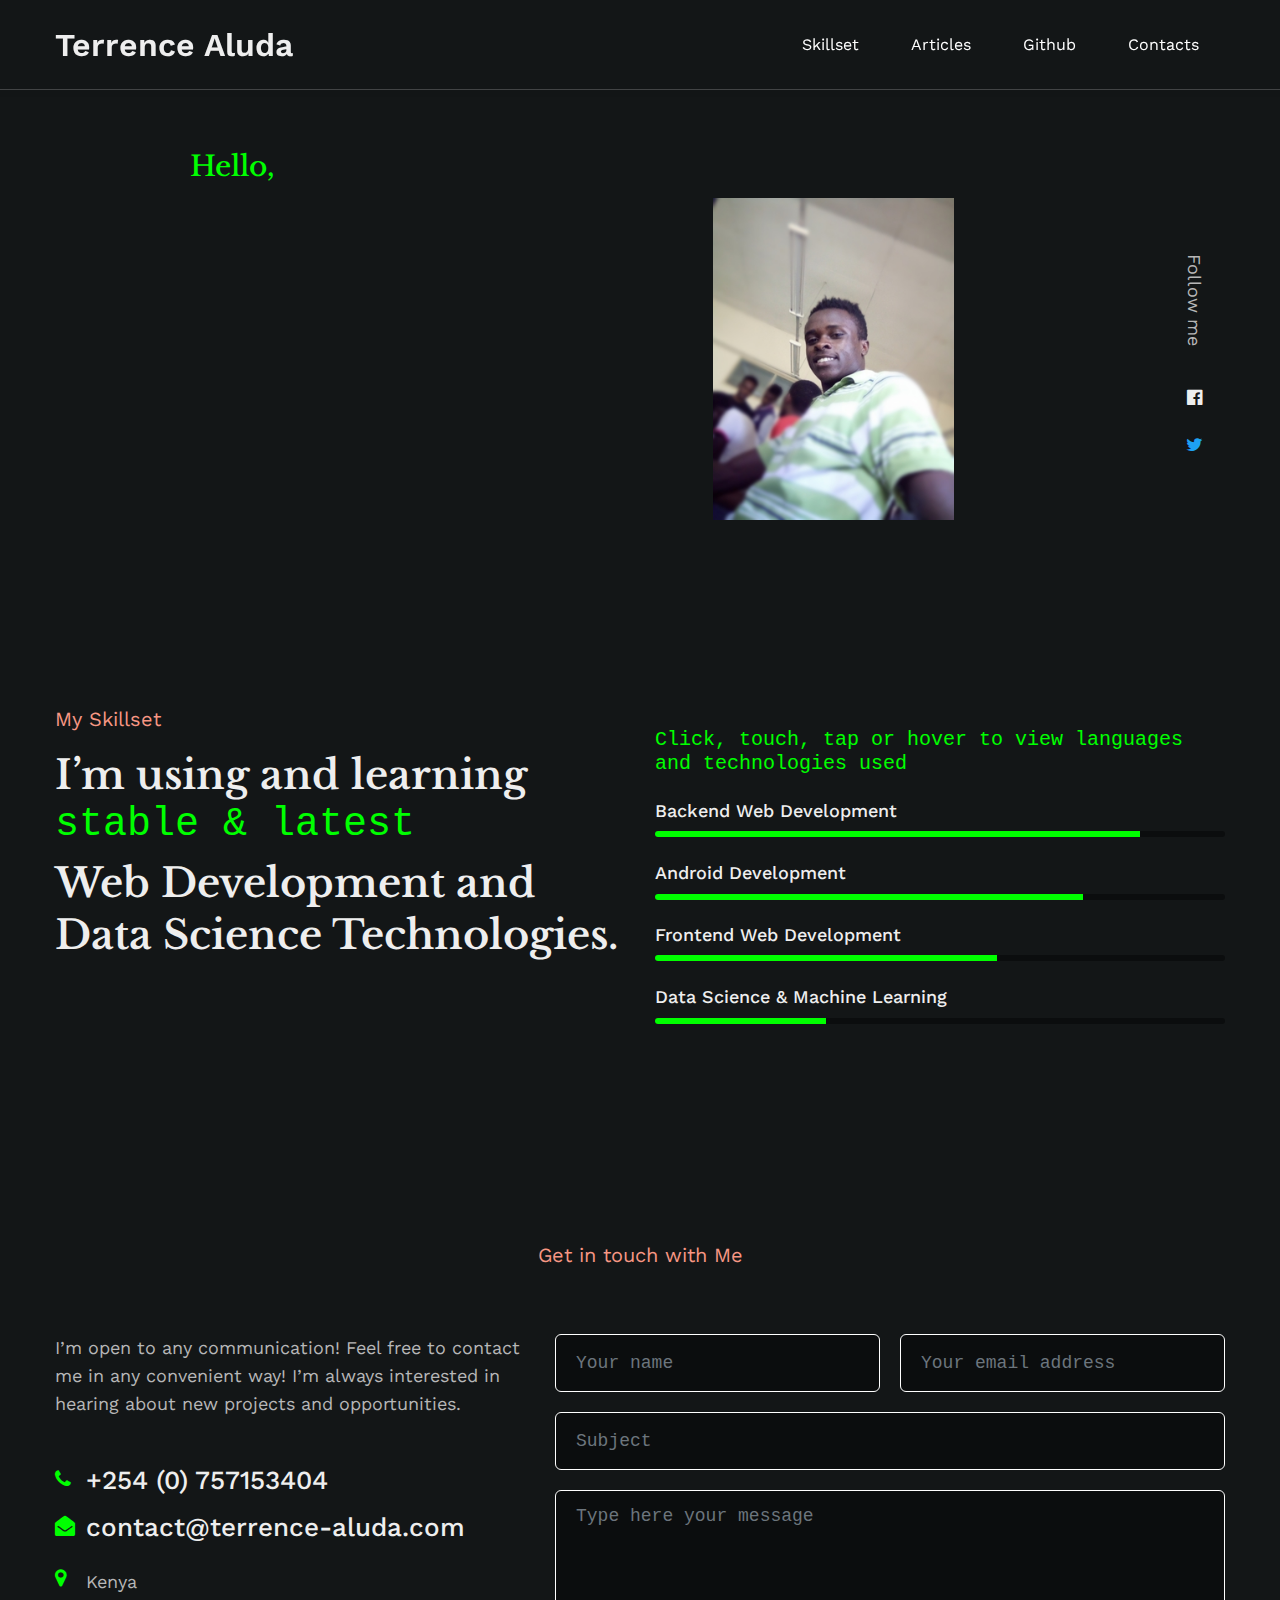
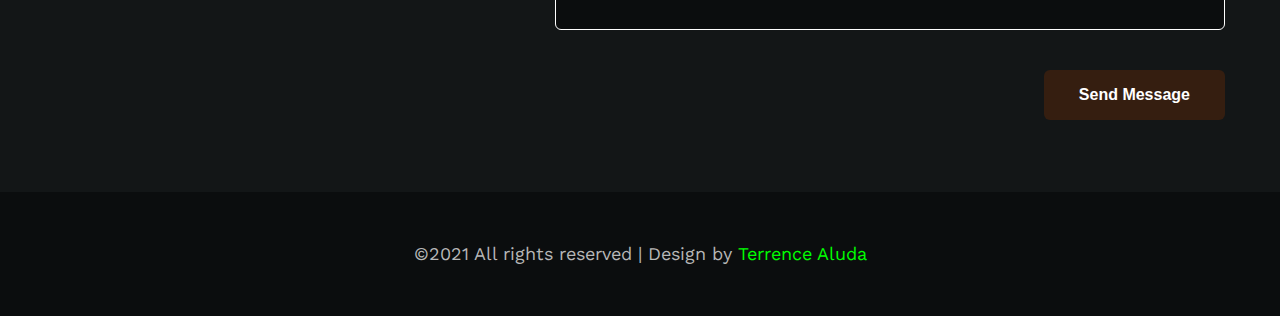
==== portfolio/index.html @ da932e28 "changed avi" ====
<!doctype html>
<html lang="en">
  <head>
    <!-- Required meta tags -->
    <meta charset="utf-8">
    <meta name="viewport" content="width=device-width, initial-scale=1, shrink-to-fit=no">
<link rel="icon" href="assets/images/avatar.png" type="image/gif" sizes="16x16">
    <title>Terrence Aluda</title>
    <!-- Google fonts -->
    <link href="//fonts.googleapis.com/css2?family=Work+Sans:wght@300;400;500&display=swap" rel="stylesheet">
    <link href="//fonts.googleapis.com/css2?family=Libre+Baskerville:wght@400;700&display=swap" rel="stylesheet">

    <!-- Template CSS -->
    <link rel="stylesheet" href="assets/css/style-starter.css">
      <script src="https://cdnjs.cloudflare.com/ajax/libs/popper.js/1.16.0/umd/popper.min.js"></script>

  <!-- Latest compiled JavaScript -->
  <script src="https://maxcdn.bootstrapcdn.com/bootstrap/4.5.2/js/bootstrap.min.js"></script>
  </head>
  <body>
<!--header-->
<header id="site-header" class="fixed-top">
  <div class="container">
    <nav class="navbar navbar-expand-lg navbar-light stroke">
      <a class="navbar-brand" href="https://www.terrence-aluda.com">
        <span>Terrence Aluda</span>
      </a>
      <a href="https://dev.to/agusioma">
  <i class="fab fa-dev" title="agusioma's DEV Community Profile"></i>
</a>
      <!-- if logo is image enable this   
        <a class="navbar-brand" href="#index.html">
            <img src="image-path" alt="Your logo" title="Your logo" style="height:35px;" />
        </a> -->
      <button class="navbar-toggler collapsed"  type="button"  data-toggle="collapse" data-target="#navbarNav"
        aria-controls="navbarNav" aria-expanded="false" aria-label="Toggle navigation">
        <span style="color: black" class="fa icon-expand fa-bars"></span>
        <span style="color: black" class="fa icon-close fa-times"></span>
      </button>

      <div class="collapse navbar-collapse"  id="navbarNav">
        <ul class="navbar-nav ml-auto">
          <li style="text-decoration: none" class="nav-item active">
            <a class="first-link"  href="#skills">Skillset </a>
          </li>
          <li class="nav-item @@portfolio__active">
            <a class="first-link" href="https://www.section.io/engineering-education/authors/terrence-aluda/">Articles</a>
          </li>
          <li class="nav-item @@c__active">
            <a class="first-link" href="https://github.com/Agusioma">Github</a>
          </li>
          <!--<li class="nav-item @@c__active">
            <a class="first-link" href="#proj">Projects</a>
          </li>-->
          <li class="nav-item @@c__active">
            <a class="first-link" href="#contact">Contacts</a>
          </li>          
        </ul>
      </div>

        <!-- <div class="collapse navbar-collapse" id="navbarTogglerDemo02">
        <div class="popup ml-auto">
          <a href="#menu" class="domain" data-toggle="modal" data-target="#DomainModal">
            <div class="hamburger">
              <span class="top-bar"></span>
              <span class="middle-bar"></span>
              <span class="bottom-bar"></span>
            </div>
          </a>
        </div>
      </div>
    -->

      <!-- toggle switch for light and dark theme 
      <div class="mobile-position ml-lg-2">
        <nav class="navigation">
          <div class="theme-switch-wrapper">
            <label class="theme-switch" for="checkbox">
              <input type="checkbox" id="checkbox">
              <div class="mode-container">
                <i class="gg-sun"></i>
                <i class="gg-moon"></i>
              </div>
            </label>
          </div>
        </nav>
      </div>
      //toggle switch for light and dark theme -->
    </nav>
  </div>
</header>
<!--/header-->
<div class="header-gap">

</div>

<section id="home" class="w3l-banner pb-5">
    <div class="container pb-md-3">
        <div class="banner-wrapper text-center">
            <div class="row">
              <div class="col-md-5" style="text-align: left">
                <h3 class="mb-4 title" style="color: #00ff00">Hello,&nbsp;</h3>
                <div id="div01" class="type-js"><div class="text-js" style="height: auto; color: white; font-family: courier, monospace">
                  I am Terrence Aluda.
                </div>
                </div>
                <br>
                <div id="div02" class="type-js-ii"><div class="text-js" style=" color: white; height: auto;  font-family: courier, monospace">
                  A Computer Technology student at the Jomo Kenyatta University of Agriculture and Technology(JKUAT), Kenya.
                </div>
                </div><br>                
                <div id="div03" class="type-js-iii"><div class="text-js" style=" color: white; height: auto; font-family: courier, monospace">Skilled in Application Development.
                </div>
                </div><br>
                <div id="div04" class="type-js-iv"><div class="text-js" style=" color: white; height: auto; font-family: courier, monospace">Currently learning about Data Science & Machine Learning.
                </div>
                </div><br>                
                <div id="div05" class="type-js-v"><div class="text-js" style=" color: white; height: auto; font-family: courier, monospace">I generally have a passion for Artificial Intelligence.
                </div>
                </div>                
              </div>
              <div class="col-md-7">
              <div class="row">
              <div class="col-lg-6 mx-lg-auto col-md-12">
                <img src="assets/images/avatar.jpg" alt="" class="img-fluid mt-lg-5 mt-3">
              </div>
            </div>
            </div>
            <ul class="follow-social">
                <li><p>Follow me </p></li>
                <li><a href="https://www.facebook.com/terrence.aluda/"><span class="fa fa-facebook-official"></span></a></li>
                <li><a href="https://twitter.com/terrence_AA"><span class="fa fa-twitter"></span></a></li>
            </ul>
        </div>
    </div>
</section>

<!-- home page about section -->
<section class="w3l-homeblock2" id="skills">
    <div class="midd-w3 py-5">
        <div class="container py-lg-5 py-md-3">
            <div class="row">


                <div class="col-lg-6 mt-lg-0 mt-md-5 mt-4">
                    <span class="text">My Skillset</span>
                    <h3 class="title-big">I’m using and learning <p class="h1" style="font-family: courier,monospace; color: #00ff00">stable & latest</p> Web Development and Data Science Technologies.</h3>
                </div>
                <div class="col-lg-6 mt-lg-0 mt-md-5 mt-4">
                  <br>
                  		<h5 style="font-family: courier,monospace; color: #00ff00">Click, touch, tap or hover to view languages and technologies used</h5>
                  <br>
                        <div class="progress-info" id="test1" data-toggle='tooltip'>
                            <h6 class="progress-tittle">Backend Web Development</h6>
                            <div class="progress">
                                <div class="progress-bar " role="progressbar" style="width: 85%; background-color: #00ff00" aria-valuenow="85" aria-valuemin="0" aria-valuemax="100">
                                </div>
                            </div>
                        </div>
                        <div class="progress-info mb-0" id="test4" data-toggle='tooltip'>
                            <h6 class="progress-tittle">Android Development</h6>
                            <div class="progress">
                                <div class="progress-bar progress-bar-striped" role="progressbar" style="width: 75%; background-color: #00ff00" aria-valuenow="50" aria-valuemin="0" aria-valuemax="100">
                                </div>
                            </div>
                        </div><br>
                        <div class="progress-info" id="test2" data-toggle='tooltip'>
                            <h6 class="progress-tittle">Frontend Web Development
                            </h6>
                            <div class="progress">
                                <div class="progress-bar progress-bar-striped" role="progressbar" style="width: 60%; background-color: #00ff00" aria-valuenow="25" aria-valuemin="0" aria-valuemax="100">
                                </div>
                            </div>
                        </div>
                        <div class="progress-info mb-0" id="test3" data-toggle='tooltip'>
                            <h6 class="progress-tittle">Data Science & Machine Learning</h6>
                            <div class="progress">
                                <div class="progress-bar progress-bar-striped" role="progressbar" style="width: 30%; background-color: #00ff00" aria-valuenow="50" aria-valuemin="0" aria-valuemax="100">
                                </div>
                            </div>
                        </div><br>
                    </div>
                </div>               
            </div>
        </div>
    </div>
</section>
<!--
<section class="portflioblock" id="proj">
    <div class="midd-w3 py-5">
            <div class="contact-heading text-center mb-5">
                <span class="text">My Projects</span>
                <h3 class="title-big">One of my projects</h3>
            </div>      
        <div class="container py-lg-4 py-md-3 d-flex justify-content-center">
            <div class="row col-md-4">
                <div  class="item">
                    <div  class="portfolio-content">
                        <a href="https://sacco.terrence-aluda.com/" class="grid-anchor">
                            <img src="assets/images/saccoscreen.png" style="border-radius: 0px" class="img-fluid" alt="" />
                            <div class="template-info">
                                <h3>T-Bank</h3>
                                <p class="description">A sacco system based on PHP</p>
                            </div>
                        </a>
                    </div>
                </div>
            </div>
       </div>
    </div>
</section>
-->
<!-- //home page about section -->

<!-- home page about section -->

<!-- //home page about section -->

<!-- home page about section -->

<!-- //home page about section -->

<!-- home page about section -->

<!-- //home page about section -->

<!-- home page contact section -->
<section class="w3l-contactblock" id="contact">
  <br>
    <div class="midd-w3 py-5">
        <div class="container py-lg-4 py-md-3">
            <div class="contact-heading text-center">
                <span class="text">Get in touch with Me </span>
            </div>
            <div class="row mt-md-5 mt-4 pt-lg-3">
                <div class="col-lg-5">
                    <p>I’m open to any communication! Feel free to contact me in any convenient way!
                        I’m always interested in hearing about new projects and opportunities.
                    </p>
                    <ul class="address mt-md-5 mt-4">
                        <li class="mb-3">
                            <p><span style="color: #00ff00" class="fa fa-phone"></span> <a href="tel:+254757153404">+254 (0) 757153404</a></p>
                        </li>
                        <li class="mb-4">
                            <p><span style="color: #00ff00" class="fa fa-envelope-open"></span> <a href="mailto:contact@terrence-aluda.com">contact@terrence-aluda.com</a></p>
                        </li>
                        <li class="">
                            <p><span style="color: #00ff00" class="fa fa-map-marker"></span> Kenya </p>
                        </li>
                    </ul>

                </div>
                <div class="col-lg-7 mt-lg-0 mt-md-5 mt-4">
                  <form>
                        <div class="twice-two">
                            <input type="text" style="color: white; font-family: courier; border-color: white" class="form-control" id="name01" placeholder="Your name"
                                required="true">
                            <input type="email" style="color: white; font-family: courier; border-color: white" class="form-control" id="email01" placeholder="Your email address"
                                required="true">
                        </div>
                        <div class="twice">
                            <input type="text" style="color: white; font-family: courier; border-color: white" class="form-control" 
                                placeholder="Subject" id="sub01" required="true">
                        </div>
                        <textarea class="form-control" id="message01" style="color: white; font-family: courier; border-color: white"  placeholder="Type here your message"
                            required="true"></textarea>
                        <div class="text-right">
                        <div class="d-flex align-items-end flex-column" style="z-index: 5">
                          <div class="mt-auto p-2" >
                            <div class="toast hide" role="alert" aria-live="assertive" aria-atomic="true">
                              <div class="toast-header">
                                <strong id="toasthead" class="me-auto text-danger">Success</strong>
                              </div>
                              <div id="toasttext" class="toast-body text-dark">
                              Your message was sent
                              </div>
                            </div>
                          </div>
                       </div>
                            <button id="btn01" style="background-color: #351e10; color: white; border-style: none; font-weight: bold; font-family: arial" class="btn btn-secondary btn-style mt-4">Send Message</button>
                        </div>
                </form>
                </div>
            </div>
        </div>
    </div>
</section>
<!-- //home page contact section -->
<div class="copyright py-sm-5 py-4 text-center">
  <div class="container">
    <p class="copy-footer-29">&copy;2021 All rights reserved | Design by <a style="color: #00ff00" 
        href="https://www.terrence-aluda.com">Terrence Aluda</a></p>
  </div>
</div>
<!-- move top -->
<button onclick="topFunction()" style="background-color: #00ff00" id="movetop" title="Go to top">
  <span style="color: black" class="fa fa-angle-up"><h6 class="text-dark" style="font-weight: bold; font-family: arial">Top<h6></span>
</button>
</body>
<script>

  // When the user scrolls down 20px from the top of the document, show the button
  window.onscroll = function () {
    scrollFunction()
  };

  function scrollFunction() {
    if (document.body.scrollTop > 20 || document.documentElement.scrollTop > 20) {
      document.getElementById("movetop").style.display = "block";
    } else {
      document.getElementById("movetop").style.display = "none";
    }
  }

  // When the user clicks on the button, scroll to the top of the document
  function topFunction() {
    document.body.scrollTop = 0;
    document.documentElement.scrollTop = 0;
  }
</script>
<!-- /move top -->

<!-- jQuery and Bootstrap JS -->
<script src="https://tresults.terrence-aluda.com/node_modules/jquery/dist/jquery.min.js"></script>
<script src="assets/js/theme-change.js"></script><!-- theme switch js (light and dark)-->

<script type="text/javascript">

        function isEmail(email) {
          var EmailRegex = /^([a-zA-Z0-9_.+-])+\@(([a-zA-Z0-9-])+\.)+([a-zA-Z0-9]{2,4})+$/;
          return EmailRegex.test(email);
        }

        $(document).ready(function(){

        	$('#test1').tooltip({title: "<span><strong>Languages</strong></span><ul><li>1. PhP</li><li>2. SQL</li></ul><span><strong> Technologies</strong></span><ul><li>1. Laravel</li><li>2. REST</li><li>3. MySQL</li></ul>", html: true, placement: "bottom"});
        	$('#test2').tooltip({title: "<span><strong>Languages</strong></span><ul><li>1. HTML</li><li>2. CSS</li><li>3. JavaScript</li></ul><span><strong> Technologies</strong></span><ul><li>1. Bootstrap</li><li>2. jQuery</li></ul>", html: true, placement: "bottom"});
        	$('#test3').tooltip({title: "<span><strong>Languages</strong></span><ul><li>1. Python</li></ul><span><strong> Technologies</strong></span><ul><li>1. Numpy</li><li>2. Pandas</li><li>3. Matplotlib</li><li>4. Scikit-Learn</li></ul>", html: true, placement: "bottom"});
          $('#test4').tooltip({title: "<span><strong>Languages</strong></span><ul><li>1. Java</li></ul><span><strong>", html: true, placement: "bottom"});          

        $("#btn01").click(function(event){
          event.preventDefault();
          var name = $("#name01").val();
          var email = $("#email01").val();
          var subject = $("#sub01").val();
          var message = $("#message01").val();  

          if(!name||!email||!subject||!message||!isEmail(email)){
                  if(name&&email&&subject&&message&&!isEmail(email)){
                    $("#toasthead").text("Invalid email")
                    $("#toasttext").text("Please fill in a valid email address to make it easier for me to reply to you.")
                    $("#btn01").hide()
                    $('.toast').toast({delay: 4000});
                    $('.toast').toast('show');
                    $('.toast').on('hidden.bs.toast', function(){
                      $("#btn01").show()
                      $("#email01").focus();
                    });
                  }else{
                    $("#toasthead").text("Failed")
                    $("#toasttext").text("Please fill in all the fields.")
                    $("#btn01").hide()
                    $('.toast').toast({delay: 2000});
                    $('.toast').toast('show');
                    $('.toast').on('hidden.bs.toast', function(){
                      $("#btn01").show()
                      $("#name01").focus();
                    });
                  }
          }else{  
              $.post("/backend/mail.php",
                  {
                    nameEm: name,
                    emailTS: email,
                    subEm: subject,
                    messEm: message
                  }, 
                function(result){
                  $("#toasthead").text("Success")
                  $("#toasttext").text("Your message was sent successfully")
                  $("#btn01").hide()
                  $("#name01").val('');
                  $("#email01").val('');
                  $("#sub01").val('');
                  $("#message01").val('');
                    $('.toast').toast({delay: 2000});
                    $('.toast').toast('show');
                  $('.toast').on('hidden.bs.toast', function(){
                      $("#btn01").show()
                    });
              });
            }
            });
      });

</script>
<!-- owlcarousel -->
<script src="assets/js/owl.carousel.js"></script>

<!-- script for tesimonials carousel slider -->
<script>
  $(document).ready(function () {
    $("#owl-demo1").owlCarousel({
      loop: true,
      nav: false,
      responsiveClass: true,
      responsive: {
        0: {
          items: 1,
          nav: false
        },
        736: {
          items: 1,
          nav: false
        }
      }
    })
  })
</script>
<!-- //script for tesimonials carousel slider -->

<!-- script for portfolio slider -->
<script>
  $(document).ready(function () {
    $("#owl-portfolio").owlCarousel({
      loop: true,
      margin: 20,
      nav: false,
      responsiveClass: true,
      responsive: {
        0: {
          items: 1,
          nav: false
        },
        568: {
          items: 2,
          nav: false
        },
        1080: {
          items: 3,
          nav: false
        }
      }
    })
  })
</script>
<!-- //script for portfolio slider -->

<!-- script for featured posts blog slider -->
<script>
  $(document).ready(function () {
    $('.owl-testimonial').owlCarousel({
      loop: true,
      margin: 0,
      nav: true,
      responsiveClass: true,
      autoplay: false,
      autoplayTimeout: 5000,
      autoplaySpeed: 1000,
      autoplayHoverPause: false,
      responsive: {
        0: {
          items: 1,
          nav: false
        },
        480: {
          items: 1,
          nav: false
        },
        667: {
          items: 1,
          nav: false
        },
        1000: {
          items: 1,
          nav: false
        }
      }
    })
  })
</script>
<!-- //script for featured posts blog slider -->

<!-- script for banner typing text -->
<script>
function autoType(elementClass, typingSpeed, timeout) {
    var thhis = $(elementClass);
    thhis.css({
      "position": "relative",
      "display": "inline-block"
    });
    //thhis.prepend('<div class="cursor" style="right: initial; left:0;"></div>');
    thhis = thhis.find(".text-js");
    var text = thhis.text().trim().split('');
    var amntOfChars = text.length;
    var newString = "";
    //thhis.text("|");
    setTimeout(function () {
      thhis.css("opacity", 1);
      //thhis.prev().removeAttr("style");
      thhis.text("");
      for (var i = 0; i < amntOfChars; i++) {
        (function (i, char) {
          setTimeout(function () {
            newString += char;
            thhis.text(newString);
          }, i * typingSpeed);
        })(i, text[i]);
      }
    }, timeout);
  }


  $(document).ready(function () {

    // Now to start autoTyping just call the autoType function with the 
    // class of outer div
    // The second paramter is the speed between each letter is typed.  
    autoType(".type-js", 85, 1000);
    autoType(".type-js-ii", 85, 3500);  
    autoType(".type-js-iii", 85, 13500);  
    autoType(".type-js-iv", 85, 17500);   
    autoType(".type-js-v", 85, 23500);          
  });
</script>
<!-- //script for banner typing text -->


<!-- disable body scroll which navbar is in active -->
<script>
  $(function () {
    $('.navbar-toggler').click(function () {
      $('body').toggleClass('noscroll');
    })
  });
</script>
<!-- disable body scroll which navbar is in active -->

<!-- MENU-JS -->
<script>
  $(window).on("scroll", function () {
    var scroll = $(window).scrollTop();

    if (scroll >= 80) {
      $("#site-header").addClass("nav-fixed");
    } else {
      $("#site-header").removeClass("nav-fixed");
    }
  });

  //Main navigation Active Class Add Remove
  $(".navbar-toggler").on("click", function () {
      $("header").toggleClass("active");
  });
  $(document).on("ready", function () {
    if ($(window).width() > 991) {
      $("header").removeClass("active");
    }
    $(window).on("resize", function () {
      if ($(window).width() > 991) {
        $("header").removeClass("active");
      }
    });
  });
</script>
<!-- //MENU-JS -->

<!-- bootstrap -->
<script src="assets/js/bootstrap.min.js"></script>

</html>
---- portfolio/assets/css/style-starter.css ----
@charset "UTF-8";
/*--
Author: W3layouts
Author URL: http://w3layouts.com
--*/
/*!
 * Bootstrap v4.4.1 (https://getbootstrap.com/)
 * Copyright 2011-2019 The Bootstrap Authors
 * Copyright 2011-2019 Twitter, Inc.
 * Licensed under MIT (https://github.com/twbs/bootstrap/blob/master/LICENSE)
 */
:root {
  --blue: #007bff;
  --indigo: #6610f2;
  --purple: #6f42c1;
  --pink: #e83e8c;
  --red: #dc3545;
  --orange: #fd7e14;
  --yellow: #ffc107;
  --green: #28a745;
  --teal: #20c997;
  --cyan: #17a2b8;
  --white: #fff;
  --gray: #6c757d;
  --gray-dark: #343a40;
  --primary: #00ff00;
  --secondary: #00ff00;
  --success: #28a745;
  --info: #17a2b8;
  --warning: #ffc107;
  --danger: #dc3545;
  --light: #f8f9fa;
  --dark: #343a40;
  --breakpoint-xs: 0;
  --breakpoint-sm: 576px;
  --breakpoint-md: 768px;
  --breakpoint-lg: 992px;
  --breakpoint-xl: 1200px;
  --font-family-sans-serif: -apple-system, BlinkMacSystemFont, "Segoe UI", Roboto, "Helvetica Neue", Arial, "Noto Sans", sans-serif, "Apple Color Emoji", "Segoe UI Emoji", "Segoe UI Symbol", "Noto Color Emoji";
  --font-family-monospace: SFMono-Regular, Menlo, Monaco, Consolas, "Liberation Mono", "Courier New", monospace; }

*,
*::before,
*::after {
  box-sizing: border-box; }

html {
  font-family: sans-serif;
  line-height: 1.15;
  -webkit-text-size-adjust: 100%;
  -webkit-tap-highlight-color: rgba(0, 0, 0, 0); }

article, aside, figcaption, figure, footer, header, hgroup, main, nav, section {
  display: block; }

body {
  margin: 0;
  font-family: -apple-system, BlinkMacSystemFont, "Segoe UI", Roboto, "Helvetica Neue", Arial, "Noto Sans", sans-serif, "Apple Color Emoji", "Segoe UI Emoji", "Segoe UI Symbol", "Noto Color Emoji";
  font-size: 1rem;
  font-weight: 400;
  line-height: 1.5;
  color: #212529;
  text-align: left;
  background-color: #fff; }

[tabindex="-1"]:focus:not(:focus-visible) {
  outline: 0 !important; }

hr {
  box-sizing: content-box;
  height: 0;
  overflow: visible; }

h1, h2, h3, h4, h5, h6 {
  margin-top: 0;
  margin-bottom: 0.5rem; }

p {
  margin-top: 0;
  margin-bottom: 1rem; }

abbr[title],
abbr[data-original-title] {
  text-decoration: underline;
  -webkit-text-decoration: underline dotted;
          text-decoration: underline dotted;
  cursor: help;
  border-bottom: 0;
  -webkit-text-decoration-skip-ink: none;
          text-decoration-skip-ink: none; }

address {
  margin-bottom: 1rem;
  font-style: normal;
  line-height: inherit; }

ol,
ul,
dl {
  margin-top: 0;
  margin-bottom: 1rem; }

ol ol,
ul ul,
ol ul,
ul ol {
  margin-bottom: 0; }

dt {
  font-weight: 700; }

dd {
  margin-bottom: .5rem;
  margin-left: 0; }

blockquote {
  margin: 0 0 1rem; }

b,
strong {
  font-weight: bolder; }

small {
  font-size: 80%; }

sub,
sup {
  position: relative;
  font-size: 75%;
  line-height: 0;
  vertical-align: baseline; }

sub {
  bottom: -.25em; }

sup {
  top: -.5em; }

a {
  color: #f79784;
  text-decoration: none;
  background-color: transparent; }
  a:hover {
    color: #f25a3c;
    text-decoration: underline; }

a:not([href]) {
  color: inherit;
  text-decoration: none; }
  a:not([href]):hover {
    color: inherit;
    text-decoration: none; }

pre,
code,
kbd,
samp {
  font-family: SFMono-Regular, Menlo, Monaco, Consolas, "Liberation Mono", "Courier New", monospace;
  font-size: 1em; }

pre {
  margin-top: 0;
  margin-bottom: 1rem;
  overflow: auto; }

figure {
  margin: 0 0 1rem; }

img {
  vertical-align: middle;
  border-style: none; }

svg {
  overflow: hidden;
  vertical-align: middle; }

table {
  border-collapse: collapse; }

caption {
  padding-top: 0.75rem;
  padding-bottom: 0.75rem;
  color: #6c757d;
  text-align: left;
  caption-side: bottom; }

th {
  text-align: inherit; }

label {
  display: inline-block;
  margin-bottom: 0.5rem; }

button {
  border-radius: 0; }

button:focus {
  outline: 1px dotted;
  outline: 5px auto -webkit-focus-ring-color; }

input,
button,
select,
optgroup,
textarea {
  margin: 0;
  font-family: inherit;
  font-size: inherit;
  line-height: inherit; }

button,
input {
  overflow: visible; }

button,
select {
  text-transform: none; }

select {
  word-wrap: normal; }

button,
[type="button"],
[type="reset"],
[type="submit"] {
  -webkit-appearance: button; }

button:not(:disabled),
[type="button"]:not(:disabled),
[type="reset"]:not(:disabled),
[type="submit"]:not(:disabled) {
  cursor: pointer; }

button::-moz-focus-inner,
[type="button"]::-moz-focus-inner,
[type="reset"]::-moz-focus-inner,
[type="submit"]::-moz-focus-inner {
  padding: 0;
  border-style: none; }

input[type="radio"],
input[type="checkbox"] {
  box-sizing: border-box;
  padding: 0; }

input[type="date"],
input[type="time"],
input[type="datetime-local"],
input[type="month"] {
  -webkit-appearance: listbox; }

textarea {
  overflow: auto;
  resize: vertical; }

fieldset {
  min-width: 0;
  padding: 0;
  margin: 0;
  border: 0; }

legend {
  display: block;
  width: 100%;
  max-width: 100%;
  padding: 0;
  margin-bottom: .5rem;
  font-size: 1.5rem;
  line-height: inherit;
  color: inherit;
  white-space: normal; }
  @media (max-width: 1200px) {
    legend {
      font-size: calc(1.275rem + 0.3vw) ; } }

progress {
  vertical-align: baseline; }

[type="number"]::-webkit-inner-spin-button,
[type="number"]::-webkit-outer-spin-button {
  height: auto; }

[type="search"] {
  outline-offset: -2px;
  -webkit-appearance: none; }

[type="search"]::-webkit-search-decoration {
  -webkit-appearance: none; }

::-webkit-file-upload-button {
  font: inherit;
  -webkit-appearance: button; }

output {
  display: inline-block; }

summary {
  display: list-item;
  cursor: pointer; }

template {
  display: none; }

[hidden] {
  display: none !important; }

h1, h2, h3, h4, h5, h6,
.h1, .h2, .h3, .h4, .h5, .h6 {
  margin-bottom: 0.5rem;
  font-weight: 500;
  line-height: 1.2; }

h1, .h1 {
  font-size: 2.5rem; }
  @media (max-width: 1200px) {
    h1, .h1 {
      font-size: calc(1.375rem + 1.5vw) ; } }

h2, .h2 {
  font-size: 2rem; }
  @media (max-width: 1200px) {
    h2, .h2 {
      font-size: calc(1.325rem + 0.9vw) ; } }

h3, .h3 {
  font-size: 1.75rem; }
  @media (max-width: 1200px) {
    h3, .h3 {
      font-size: calc(1.3rem + 0.6vw) ; } }

h4, .h4 {
  font-size: 1.5rem; }
  @media (max-width: 1200px) {
    h4, .h4 {
      font-size: calc(1.275rem + 0.3vw) ; } }

h5, .h5 {
  font-size: 1.25rem; }

h6, .h6 {
  font-size: 1rem; }

.lead {
  font-size: 1.25rem;
  font-weight: 300; }

.display-1 {
  font-size: 6rem;
  font-weight: 300;
  line-height: 1.2; }
  @media (max-width: 1200px) {
    .display-1 {
      font-size: calc(1.725rem + 5.7vw) ; } }

.display-2 {
  font-size: 5.5rem;
  font-weight: 300;
  line-height: 1.2; }
  @media (max-width: 1200px) {
    .display-2 {
      font-size: calc(1.675rem + 5.1vw) ; } }

.display-3 {
  font-size: 4.5rem;
  font-weight: 300;
  line-height: 1.2; }
  @media (max-width: 1200px) {
    .display-3 {
      font-size: calc(1.575rem + 3.9vw) ; } }

.display-4 {
  font-size: 3.5rem;
  font-weight: 300;
  line-height: 1.2; }
  @media (max-width: 1200px) {
    .display-4 {
      font-size: calc(1.475rem + 2.7vw) ; } }

hr {
  margin-top: 1rem;
  margin-bottom: 1rem;
  border: 0;
  border-top: 1px solid rgba(0, 0, 0, 0.1); }

small,
.small {
  font-size: 80%;
  font-weight: 400; }

mark,
.mark {
  padding: 0.2em;
  background-color: #fcf8e3; }

.list-unstyled {
  padding-left: 0;
  list-style: none; }

.list-inline {
  padding-left: 0;
  list-style: none; }

.list-inline-item {
  display: inline-block; }
  .list-inline-item:not(:last-child) {
    margin-right: 0.5rem; }

.initialism {
  font-size: 90%;
  text-transform: uppercase; }

.blockquote {
  margin-bottom: 1rem;
  font-size: 1.25rem; }

.blockquote-footer {
  display: block;
  font-size: 80%;
  color: #6c757d; }
  .blockquote-footer::before {
    content: "\2014\00A0"; }

.img-fluid {
  max-width: 100%;
  height: auto; }

.img-thumbnail {
  padding: 0.25rem;
  background-color: #fff;
  border: 1px solid #dee2e6;
  border-radius: 0.25rem;
  max-width: 100%;
  height: auto; }

.figure {
  display: inline-block; }

.figure-img {
  margin-bottom: 0.5rem;
  line-height: 1; }

.figure-caption {
  font-size: 90%;
  color: #6c757d; }

code {
  font-size: 87.5%;
  color: #e83e8c;
  word-wrap: break-word; }
  a > code {
    color: inherit; }

kbd {
  padding: 0.2rem 0.4rem;
  font-size: 87.5%;
  color: #fff;
  background-color: #212529;
  border-radius: 0.2rem; }
  kbd kbd {
    padding: 0;
    font-size: 100%;
    font-weight: 700; }

pre {
  display: block;
  font-size: 87.5%;
  color: #212529; }
  pre code {
    font-size: inherit;
    color: inherit;
    word-break: normal; }

.pre-scrollable {
  max-height: 340px;
  overflow-y: scroll; }

.container {
  width: 100%;
  padding-right: 15px;
  padding-left: 15px;
  margin-right: auto;
  margin-left: auto; }
  @media (min-width: 576px) {
    .container {
      max-width: 540px; } }
  @media (min-width: 768px) {
    .container {
      max-width: 720px; } }
  @media (min-width: 992px) {
    .container {
      max-width: 960px; } }
  @media (min-width: 1200px) {
    .container {
      max-width: 1140px; } }

.container-fluid, .container-sm, .container-md, .container-lg, .container-xl {
  width: 100%;
  padding-right: 15px;
  padding-left: 15px;
  margin-right: auto;
  margin-left: auto; }

@media (min-width: 576px) {
  .container, .container-sm {
    max-width: 540px; } }

@media (min-width: 768px) {
  .container, .container-sm, .container-md {
    max-width: 720px; } }

@media (min-width: 992px) {
  .container, .container-sm, .container-md, .container-lg {
    max-width: 960px; } }

@media (min-width: 1200px) {
  .container, .container-sm, .container-md, .container-lg, .container-xl {
    max-width: 1140px; } }

.row {
  display: flex;
  flex-wrap: wrap;
  margin-right: -15px;
  margin-left: -15px; }

.no-gutters {
  margin-right: 0;
  margin-left: 0; }
  .no-gutters > .col,
  .no-gutters > [class*="col-"] {
    padding-right: 0;
    padding-left: 0; }

.col-1, .col-2, .col-3, .col-4, .col-5, .col-6, .col-7, .col-8, .col-9, .col-10, .col-11, .col-12, .col,
.col-auto, .col-sm-1, .col-sm-2, .col-sm-3, .col-sm-4, .col-sm-5, .col-sm-6, .col-sm-7, .col-sm-8, .col-sm-9, .col-sm-10, .col-sm-11, .col-sm-12, .col-sm,
.col-sm-auto, .col-md-1, .col-md-2, .col-md-3, .col-md-4, .col-md-5, .col-md-6, .col-md-7, .col-md-8, .col-md-9, .col-md-10, .col-md-11, .col-md-12, .col-md,
.col-md-auto, .col-lg-1, .col-lg-2, .col-lg-3, .col-lg-4, .col-lg-5, .col-lg-6, .col-lg-7, .col-lg-8, .col-lg-9, .col-lg-10, .col-lg-11, .col-lg-12, .col-lg,
.col-lg-auto, .col-xl-1, .col-xl-2, .col-xl-3, .col-xl-4, .col-xl-5, .col-xl-6, .col-xl-7, .col-xl-8, .col-xl-9, .col-xl-10, .col-xl-11, .col-xl-12, .col-xl,
.col-xl-auto {
  position: relative;
  width: 100%;
  padding-right: 15px;
  padding-left: 15px; }

.col {
  flex-basis: 0;
  flex-grow: 1;
  max-width: 100%; }

.row-cols-1 > * {
  flex: 0 0 100%;
  max-width: 100%; }

.row-cols-2 > * {
  flex: 0 0 50%;
  max-width: 50%; }

.row-cols-3 > * {
  flex: 0 0 33.33333%;
  max-width: 33.33333%; }

.row-cols-4 > * {
  flex: 0 0 25%;
  max-width: 25%; }

.row-cols-5 > * {
  flex: 0 0 20%;
  max-width: 20%; }

.row-cols-6 > * {
  flex: 0 0 16.66667%;
  max-width: 16.66667%; }

.col-auto {
  flex: 0 0 auto;
  width: auto;
  max-width: 100%; }

.col-1 {
  flex: 0 0 8.33333%;
  max-width: 8.33333%; }

.col-2 {
  flex: 0 0 16.66667%;
  max-width: 16.66667%; }

.col-3 {
  flex: 0 0 25%;
  max-width: 25%; }

.col-4 {
  flex: 0 0 33.33333%;
  max-width: 33.33333%; }

.col-5 {
  flex: 0 0 41.66667%;
  max-width: 41.66667%; }

.col-6 {
  flex: 0 0 50%;
  max-width: 50%; }

.col-7 {
  flex: 0 0 58.33333%;
  max-width: 58.33333%; }

.col-8 {
  flex: 0 0 66.66667%;
  max-width: 66.66667%; }

.col-9 {
  flex: 0 0 75%;
  max-width: 75%; }

.col-10 {
  flex: 0 0 83.33333%;
  max-width: 83.33333%; }

.col-11 {
  flex: 0 0 91.66667%;
  max-width: 91.66667%; }

.col-12 {
  flex: 0 0 100%;
  max-width: 100%; }

.order-first {
  order: -1; }

.order-last {
  order: 13; }

.order-0 {
  order: 0; }

.order-1 {
  order: 1; }

.order-2 {
  order: 2; }

.order-3 {
  order: 3; }

.order-4 {
  order: 4; }

.order-5 {
  order: 5; }

.order-6 {
  order: 6; }

.order-7 {
  order: 7; }

.order-8 {
  order: 8; }

.order-9 {
  order: 9; }

.order-10 {
  order: 10; }

.order-11 {
  order: 11; }

.order-12 {
  order: 12; }

.offset-1 {
  margin-left: 8.33333%; }

.offset-2 {
  margin-left: 16.66667%; }

.offset-3 {
  margin-left: 25%; }

.offset-4 {
  margin-left: 33.33333%; }

.offset-5 {
  margin-left: 41.66667%; }

.offset-6 {
  margin-left: 50%; }

.offset-7 {
  margin-left: 58.33333%; }

.offset-8 {
  margin-left: 66.66667%; }

.offset-9 {
  margin-left: 75%; }

.offset-10 {
  margin-left: 83.33333%; }

.offset-11 {
  margin-left: 91.66667%; }

@media (min-width: 576px) {
  .col-sm {
    flex-basis: 0;
    flex-grow: 1;
    max-width: 100%; }
  .row-cols-sm-1 > * {
    flex: 0 0 100%;
    max-width: 100%; }
  .row-cols-sm-2 > * {
    flex: 0 0 50%;
    max-width: 50%; }
  .row-cols-sm-3 > * {
    flex: 0 0 33.33333%;
    max-width: 33.33333%; }
  .row-cols-sm-4 > * {
    flex: 0 0 25%;
    max-width: 25%; }
  .row-cols-sm-5 > * {
    flex: 0 0 20%;
    max-width: 20%; }
  .row-cols-sm-6 > * {
    flex: 0 0 16.66667%;
    max-width: 16.66667%; }
  .col-sm-auto {
    flex: 0 0 auto;
    width: auto;
    max-width: 100%; }
  .col-sm-1 {
    flex: 0 0 8.33333%;
    max-width: 8.33333%; }
  .col-sm-2 {
    flex: 0 0 16.66667%;
    max-width: 16.66667%; }
  .col-sm-3 {
    flex: 0 0 25%;
    max-width: 25%; }
  .col-sm-4 {
    flex: 0 0 33.33333%;
    max-width: 33.33333%; }
  .col-sm-5 {
    flex: 0 0 41.66667%;
    max-width: 41.66667%; }
  .col-sm-6 {
    flex: 0 0 50%;
    max-width: 50%; }
  .col-sm-7 {
    flex: 0 0 58.33333%;
    max-width: 58.33333%; }
  .col-sm-8 {
    flex: 0 0 66.66667%;
    max-width: 66.66667%; }
  .col-sm-9 {
    flex: 0 0 75%;
    max-width: 75%; }
  .col-sm-10 {
    flex: 0 0 83.33333%;
    max-width: 83.33333%; }
  .col-sm-11 {
    flex: 0 0 91.66667%;
    max-width: 91.66667%; }
  .col-sm-12 {
    flex: 0 0 100%;
    max-width: 100%; }
  .order-sm-first {
    order: -1; }
  .order-sm-last {
    order: 13; }
  .order-sm-0 {
    order: 0; }
  .order-sm-1 {
    order: 1; }
  .order-sm-2 {
    order: 2; }
  .order-sm-3 {
    order: 3; }
  .order-sm-4 {
    order: 4; }
  .order-sm-5 {
    order: 5; }
  .order-sm-6 {
    order: 6; }
  .order-sm-7 {
    order: 7; }
  .order-sm-8 {
    order: 8; }
  .order-sm-9 {
    order: 9; }
  .order-sm-10 {
    order: 10; }
  .order-sm-11 {
    order: 11; }
  .order-sm-12 {
    order: 12; }
  .offset-sm-0 {
    margin-left: 0; }
  .offset-sm-1 {
    margin-left: 8.33333%; }
  .offset-sm-2 {
    margin-left: 16.66667%; }
  .offset-sm-3 {
    margin-left: 25%; }
  .offset-sm-4 {
    margin-left: 33.33333%; }
  .offset-sm-5 {
    margin-left: 41.66667%; }
  .offset-sm-6 {
    margin-left: 50%; }
  .offset-sm-7 {
    margin-left: 58.33333%; }
  .offset-sm-8 {
    margin-left: 66.66667%; }
  .offset-sm-9 {
    margin-left: 75%; }
  .offset-sm-10 {
    margin-left: 83.33333%; }
  .offset-sm-11 {
    margin-left: 91.66667%; } }

@media (min-width: 768px) {
  .col-md {
    flex-basis: 0;
    flex-grow: 1;
    max-width: 100%; }
  .row-cols-md-1 > * {
    flex: 0 0 100%;
    max-width: 100%; }
  .row-cols-md-2 > * {
    flex: 0 0 50%;
    max-width: 50%; }
  .row-cols-md-3 > * {
    flex: 0 0 33.33333%;
    max-width: 33.33333%; }
  .row-cols-md-4 > * {
    flex: 0 0 25%;
    max-width: 25%; }
  .row-cols-md-5 > * {
    flex: 0 0 20%;
    max-width: 20%; }
  .row-cols-md-6 > * {
    flex: 0 0 16.66667%;
    max-width: 16.66667%; }
  .col-md-auto {
    flex: 0 0 auto;
    width: auto;
    max-width: 100%; }
  .col-md-1 {
    flex: 0 0 8.33333%;
    max-width: 8.33333%; }
  .col-md-2 {
    flex: 0 0 16.66667%;
    max-width: 16.66667%; }
  .col-md-3 {
    flex: 0 0 25%;
    max-width: 25%; }
  .col-md-4 {
    flex: 0 0 33.33333%;
    max-width: 33.33333%; }
  .col-md-5 {
    flex: 0 0 41.66667%;
    max-width: 41.66667%; }
  .col-md-6 {
    flex: 0 0 50%;
    max-width: 50%; }
  .col-md-7 {
    flex: 0 0 58.33333%;
    max-width: 58.33333%; }
  .col-md-8 {
    flex: 0 0 66.66667%;
    max-width: 66.66667%; }
  .col-md-9 {
    flex: 0 0 75%;
    max-width: 75%; }
  .col-md-10 {
    flex: 0 0 83.33333%;
    max-width: 83.33333%; }
  .col-md-11 {
    flex: 0 0 91.66667%;
    max-width: 91.66667%; }
  .col-md-12 {
    flex: 0 0 100%;
    max-width: 100%; }
  .order-md-first {
    order: -1; }
  .order-md-last {
    order: 13; }
  .order-md-0 {
    order: 0; }
  .order-md-1 {
    order: 1; }
  .order-md-2 {
    order: 2; }
  .order-md-3 {
    order: 3; }
  .order-md-4 {
    order: 4; }
  .order-md-5 {
    order: 5; }
  .order-md-6 {
    order: 6; }
  .order-md-7 {
    order: 7; }
  .order-md-8 {
    order: 8; }
  .order-md-9 {
    order: 9; }
  .order-md-10 {
    order: 10; }
  .order-md-11 {
    order: 11; }
  .order-md-12 {
    order: 12; }
  .offset-md-0 {
    margin-left: 0; }
  .offset-md-1 {
    margin-left: 8.33333%; }
  .offset-md-2 {
    margin-left: 16.66667%; }
  .offset-md-3 {
    margin-left: 25%; }
  .offset-md-4 {
    margin-left: 33.33333%; }
  .offset-md-5 {
    margin-left: 41.66667%; }
  .offset-md-6 {
    margin-left: 50%; }
  .offset-md-7 {
    margin-left: 58.33333%; }
  .offset-md-8 {
    margin-left: 66.66667%; }
  .offset-md-9 {
    margin-left: 75%; }
  .offset-md-10 {
    margin-left: 83.33333%; }
  .offset-md-11 {
    margin-left: 91.66667%; } }

@media (min-width: 992px) {
  .col-lg {
    flex-basis: 0;
    flex-grow: 1;
    max-width: 100%; }
  .row-cols-lg-1 > * {
    flex: 0 0 100%;
    max-width: 100%; }
  .row-cols-lg-2 > * {
    flex: 0 0 50%;
    max-width: 50%; }
  .row-cols-lg-3 > * {
    flex: 0 0 33.33333%;
    max-width: 33.33333%; }
  .row-cols-lg-4 > * {
    flex: 0 0 25%;
    max-width: 25%; }
  .row-cols-lg-5 > * {
    flex: 0 0 20%;
    max-width: 20%; }
  .row-cols-lg-6 > * {
    flex: 0 0 16.66667%;
    max-width: 16.66667%; }
  .col-lg-auto {
    flex: 0 0 auto;
    width: auto;
    max-width: 100%; }
  .col-lg-1 {
    flex: 0 0 8.33333%;
    max-width: 8.33333%; }
  .col-lg-2 {
    flex: 0 0 16.66667%;
    max-width: 16.66667%; }
  .col-lg-3 {
    flex: 0 0 25%;
    max-width: 25%; }
  .col-lg-4 {
    flex: 0 0 33.33333%;
    max-width: 33.33333%; }
  .col-lg-5 {
    flex: 0 0 41.66667%;
    max-width: 41.66667%; }
  .col-lg-6 {
    flex: 0 0 50%;
    max-width: 50%; }
  .col-lg-7 {
    flex: 0 0 58.33333%;
    max-width: 58.33333%; }
  .col-lg-8 {
    flex: 0 0 66.66667%;
    max-width: 66.66667%; }
  .col-lg-9 {
    flex: 0 0 75%;
    max-width: 75%; }
  .col-lg-10 {
    flex: 0 0 83.33333%;
    max-width: 83.33333%; }
  .col-lg-11 {
    flex: 0 0 91.66667%;
    max-width: 91.66667%; }
  .col-lg-12 {
    flex: 0 0 100%;
    max-width: 100%; }
  .order-lg-first {
    order: -1; }
  .order-lg-last {
    order: 13; }
  .order-lg-0 {
    order: 0; }
  .order-lg-1 {
    order: 1; }
  .order-lg-2 {
    order: 2; }
  .order-lg-3 {
    order: 3; }
  .order-lg-4 {
    order: 4; }
  .order-lg-5 {
    order: 5; }
  .order-lg-6 {
    order: 6; }
  .order-lg-7 {
    order: 7; }
  .order-lg-8 {
    order: 8; }
  .order-lg-9 {
    order: 9; }
  .order-lg-10 {
    order: 10; }
  .order-lg-11 {
    order: 11; }
  .order-lg-12 {
    order: 12; }
  .offset-lg-0 {
    margin-left: 0; }
  .offset-lg-1 {
    margin-left: 8.33333%; }
  .offset-lg-2 {
    margin-left: 16.66667%; }
  .offset-lg-3 {
    margin-left: 25%; }
  .offset-lg-4 {
    margin-left: 33.33333%; }
  .offset-lg-5 {
    margin-left: 41.66667%; }
  .offset-lg-6 {
    margin-left: 50%; }
  .offset-lg-7 {
    margin-left: 58.33333%; }
  .offset-lg-8 {
    margin-left: 66.66667%; }
  .offset-lg-9 {
    margin-left: 75%; }
  .offset-lg-10 {
    margin-left: 83.33333%; }
  .offset-lg-11 {
    margin-left: 91.66667%; } }

@media (min-width: 1200px) {
  .col-xl {
    flex-basis: 0;
    flex-grow: 1;
    max-width: 100%; }
  .row-cols-xl-1 > * {
    flex: 0 0 100%;
    max-width: 100%; }
  .row-cols-xl-2 > * {
    flex: 0 0 50%;
    max-width: 50%; }
  .row-cols-xl-3 > * {
    flex: 0 0 33.33333%;
    max-width: 33.33333%; }
  .row-cols-xl-4 > * {
    flex: 0 0 25%;
    max-width: 25%; }
  .row-cols-xl-5 > * {
    flex: 0 0 20%;
    max-width: 20%; }
  .row-cols-xl-6 > * {
    flex: 0 0 16.66667%;
    max-width: 16.66667%; }
  .col-xl-auto {
    flex: 0 0 auto;
    width: auto;
    max-width: 100%; }
  .col-xl-1 {
    flex: 0 0 8.33333%;
    max-width: 8.33333%; }
  .col-xl-2 {
    flex: 0 0 16.66667%;
    max-width: 16.66667%; }
  .col-xl-3 {
    flex: 0 0 25%;
    max-width: 25%; }
  .col-xl-4 {
    flex: 0 0 33.33333%;
    max-width: 33.33333%; }
  .col-xl-5 {
    flex: 0 0 41.66667%;
    max-width: 41.66667%; }
  .col-xl-6 {
    flex: 0 0 50%;
    max-width: 50%; }
  .col-xl-7 {
    flex: 0 0 58.33333%;
    max-width: 58.33333%; }
  .col-xl-8 {
    flex: 0 0 66.66667%;
    max-width: 66.66667%; }
  .col-xl-9 {
    flex: 0 0 75%;
    max-width: 75%; }
  .col-xl-10 {
    flex: 0 0 83.33333%;
    max-width: 83.33333%; }
  .col-xl-11 {
    flex: 0 0 91.66667%;
    max-width: 91.66667%; }
  .col-xl-12 {
    flex: 0 0 100%;
    max-width: 100%; }
  .order-xl-first {
    order: -1; }
  .order-xl-last {
    order: 13; }
  .order-xl-0 {
    order: 0; }
  .order-xl-1 {
    order: 1; }
  .order-xl-2 {
    order: 2; }
  .order-xl-3 {
    order: 3; }
  .order-xl-4 {
    order: 4; }
  .order-xl-5 {
    order: 5; }
  .order-xl-6 {
    order: 6; }
  .order-xl-7 {
    order: 7; }
  .order-xl-8 {
    order: 8; }
  .order-xl-9 {
    order: 9; }
  .order-xl-10 {
    order: 10; }
  .order-xl-11 {
    order: 11; }
  .order-xl-12 {
    order: 12; }
  .offset-xl-0 {
    margin-left: 0; }
  .offset-xl-1 {
    margin-left: 8.33333%; }
  .offset-xl-2 {
    margin-left: 16.66667%; }
  .offset-xl-3 {
    margin-left: 25%; }
  .offset-xl-4 {
    margin-left: 33.33333%; }
  .offset-xl-5 {
    margin-left: 41.66667%; }
  .offset-xl-6 {
    margin-left: 50%; }
  .offset-xl-7 {
    margin-left: 58.33333%; }
  .offset-xl-8 {
    margin-left: 66.66667%; }
  .offset-xl-9 {
    margin-left: 75%; }
  .offset-xl-10 {
    margin-left: 83.33333%; }
  .offset-xl-11 {
    margin-left: 91.66667%; } }

.table {
  width: 100%;
  margin-bottom: 1rem;
  color: #212529; }
  .table th,
  .table td {
    padding: 0.75rem;
    vertical-align: top;
    border-top: 1px solid #dee2e6; }
  .table thead th {
    vertical-align: bottom;
    border-bottom: 2px solid #dee2e6; }
  .table tbody + tbody {
    border-top: 2px solid #dee2e6; }

.table-sm th,
.table-sm td {
  padding: 0.3rem; }

.table-bordered {
  border: 1px solid #dee2e6; }
  .table-bordered th,
  .table-bordered td {
    border: 1px solid #dee2e6; }
  .table-bordered thead th,
  .table-bordered thead td {
    border-bottom-width: 2px; }

.table-borderless th,
.table-borderless td,
.table-borderless thead th,
.table-borderless tbody + tbody {
  border: 0; }

.table-striped tbody tr:nth-of-type(odd) {
  background-color: rgba(0, 0, 0, 0.05); }

.table-hover tbody tr:hover {
  color: #212529;
  background-color: rgba(0, 0, 0, 0.075); }

.table-primary,
.table-primary > th,
.table-primary > td {
  background-color: #fde2dd; }

.table-primary th,
.table-primary td,
.table-primary thead th,
.table-primary tbody + tbody {
  border-color: #fbc9bf; }

.table-hover .table-primary:hover {
  background-color: #fccdc5; }
  .table-hover .table-primary:hover > td,
  .table-hover .table-primary:hover > th {
    background-color: #fccdc5; }

.table-secondary,
.table-secondary > th,
.table-secondary > td {
  background-color: #d8e7f4; }

.table-secondary th,
.table-secondary td,
.table-secondary thead th,
.table-secondary tbody + tbody {
  border-color: #b7d2ea; }

.table-hover .table-secondary:hover {
  background-color: #c4dbee; }
  .table-hover .table-secondary:hover > td,
  .table-hover .table-secondary:hover > th {
    background-color: #c4dbee; }

.table-success,
.table-success > th,
.table-success > td {
  background-color: #c3e6cb; }

.table-success th,
.table-success td,
.table-success thead th,
.table-success tbody + tbody {
  border-color: #8fd19e; }

.table-hover .table-success:hover {
  background-color: #b1dfbb; }
  .table-hover .table-success:hover > td,
  .table-hover .table-success:hover > th {
    background-color: #b1dfbb; }

.table-info,
.table-info > th,
.table-info > td {
  background-color: #bee5eb; }

.table-info th,
.table-info td,
.table-info thead th,
.table-info tbody + tbody {
  border-color: #86cfda; }

.table-hover .table-info:hover {
  background-color: #abdde5; }
  .table-hover .table-info:hover > td,
  .table-hover .table-info:hover > th {
    background-color: #abdde5; }

.table-warning,
.table-warning > th,
.table-warning > td {
  background-color: #ffeeba; }

.table-warning th,
.table-warning td,
.table-warning thead th,
.table-warning tbody + tbody {
  border-color: #ffdf7e; }

.table-hover .table-warning:hover {
  background-color: #ffe8a1; }
  .table-hover .table-warning:hover > td,
  .table-hover .table-warning:hover > th {
    background-color: #ffe8a1; }

.table-danger,
.table-danger > th,
.table-danger > td {
  background-color: #f5c6cb; }

.table-danger th,
.table-danger td,
.table-danger thead th,
.table-danger tbody + tbody {
  border-color: #ed969e; }

.table-hover .table-danger:hover {
  background-color: #f1b0b7; }
  .table-hover .table-danger:hover > td,
  .table-hover .table-danger:hover > th {
    background-color: #f1b0b7; }

.table-light,
.table-light > th,
.table-light > td {
  background-color: #fdfdfe; }

.table-light th,
.table-light td,
.table-light thead th,
.table-light tbody + tbody {
  border-color: #fbfcfc; }

.table-hover .table-light:hover {
  background-color: #ececf6; }
  .table-hover .table-light:hover > td,
  .table-hover .table-light:hover > th {
    background-color: #ececf6; }

.table-dark,
.table-dark > th,
.table-dark > td {
  background-color: #c6c8ca; }

.table-dark th,
.table-dark td,
.table-dark thead th,
.table-dark tbody + tbody {
  border-color: #95999c; }

.table-hover .table-dark:hover {
  background-color: #b9bbbe; }
  .table-hover .table-dark:hover > td,
  .table-hover .table-dark:hover > th {
    background-color: #b9bbbe; }

.table-active,
.table-active > th,
.table-active > td {
  background-color: rgba(0, 0, 0, 0.075); }

.table-hover .table-active:hover {
  background-color: rgba(0, 0, 0, 0.075); }
  .table-hover .table-active:hover > td,
  .table-hover .table-active:hover > th {
    background-color: rgba(0, 0, 0, 0.075); }

.table .thead-dark th {
  color: #fff;
  background-color: #343a40;
  border-color: #454d55; }

.table .thead-light th {
  color: #495057;
  background-color: #e9ecef;
  border-color: #dee2e6; }

.table-dark {
  color: #fff;
  background-color: #343a40; }
  .table-dark th,
  .table-dark td,
  .table-dark thead th {
    border-color: #454d55; }
  .table-dark.table-bordered {
    border: 0; }
  .table-dark.table-striped tbody tr:nth-of-type(odd) {
    background-color: rgba(255, 255, 255, 0.05); }
  .table-dark.table-hover tbody tr:hover {
    color: #fff;
    background-color: rgba(255, 255, 255, 0.075); }

@media (max-width: 575.98px) {
  .table-responsive-sm {
    display: block;
    width: 100%;
    overflow-x: auto;
    -webkit-overflow-scrolling: touch; }
    .table-responsive-sm > .table-bordered {
      border: 0; } }

@media (max-width: 767.98px) {
  .table-responsive-md {
    display: block;
    width: 100%;
    overflow-x: auto;
    -webkit-overflow-scrolling: touch; }
    .table-responsive-md > .table-bordered {
      border: 0; } }

@media (max-width: 991.98px) {
  .table-responsive-lg {
    display: block;
    width: 100%;
    overflow-x: auto;
    -webkit-overflow-scrolling: touch; }
    .table-responsive-lg > .table-bordered {
      border: 0; } }

@media (max-width: 1199.98px) {
  .table-responsive-xl {
    display: block;
    width: 100%;
    overflow-x: auto;
    -webkit-overflow-scrolling: touch; }
    .table-responsive-xl > .table-bordered {
      border: 0; } }

.table-responsive {
  display: block;
  width: 100%;
  overflow-x: auto;
  -webkit-overflow-scrolling: touch; }
  .table-responsive > .table-bordered {
    border: 0; }

.form-control {
  display: block;
  width: 100%;
  height: calc(1.5em + 0.75rem + 2px);
  padding: 0.375rem 0.75rem;
  font-size: 1rem;
  font-weight: 400;
  line-height: 1.5;
  color: #495057;
  background-color: #fff;
  background-clip: padding-box;
  border: 1px solid #ced4da;
  border-radius: 0.25rem;
  transition: border-color 0.15s ease-in-out, box-shadow 0.15s ease-in-out; }
  @media (prefers-reduced-motion: reduce) {
    .form-control {
      transition: none; } }
  .form-control::-ms-expand {
    background-color: transparent;
    border: 0; }
  .form-control:-moz-focusring {
    color: transparent;
    text-shadow: 0 0 0 #495057; }
  .form-control:focus {
    color: #495057;
    background-color: #fff;
    border-color: #fffcfc;
    outline: 0;
    box-shadow: 0 0 0 0.2rem rgba(247, 151, 132, 0.25); }
  .form-control::-webkit-input-placeholder {
    color: #6c757d;
    opacity: 1; }
  .form-control::-moz-placeholder {
    color: #6c757d;
    opacity: 1; }
  .form-control:-ms-input-placeholder {
    color: #6c757d;
    opacity: 1; }
  .form-control::-ms-input-placeholder {
    color: #6c757d;
    opacity: 1; }
  .form-control::placeholder {
    color: #6c757d;
    opacity: 1; }
  .form-control:disabled, .form-control[readonly] {
    background-color: #e9ecef;
    opacity: 1; }

select.form-control:focus::-ms-value {
  color: #495057;
  background-color: #fff; }

.form-control-file,
.form-control-range {
  display: block;
  width: 100%; }

.col-form-label {
  padding-top: calc(0.375rem + 1px);
  padding-bottom: calc(0.375rem + 1px);
  margin-bottom: 0;
  font-size: inherit;
  line-height: 1.5; }

.col-form-label-lg {
  padding-top: calc(0.5rem + 1px);
  padding-bottom: calc(0.5rem + 1px);
  font-size: 1.25rem;
  line-height: 1.5; }

.col-form-label-sm {
  padding-top: calc(0.25rem + 1px);
  padding-bottom: calc(0.25rem + 1px);
  font-size: 0.875rem;
  line-height: 1.5; }

.form-control-plaintext {
  display: block;
  width: 100%;
  padding: 0.375rem 0;
  margin-bottom: 0;
  font-size: 1rem;
  line-height: 1.5;
  color: #212529;
  background-color: transparent;
  border: solid transparent;
  border-width: 1px 0; }
  .form-control-plaintext.form-control-sm, .form-control-plaintext.form-control-lg {
    padding-right: 0;
    padding-left: 0; }

.form-control-sm {
  height: calc(1.5em + 0.5rem + 2px);
  padding: 0.25rem 0.5rem;
  font-size: 0.875rem;
  line-height: 1.5;
  border-radius: 0.2rem; }

.form-control-lg {
  height: calc(1.5em + 1rem + 2px);
  padding: 0.5rem 1rem;
  font-size: 1.25rem;
  line-height: 1.5;
  border-radius: 0.3rem; }

select.form-control[size], select.form-control[multiple] {
  height: auto; }

textarea.form-control {
  height: auto; }

.form-group {
  margin-bottom: 1rem; }

.form-text {
  display: block;
  margin-top: 0.25rem; }

.form-row {
  display: flex;
  flex-wrap: wrap;
  margin-right: -5px;
  margin-left: -5px; }
  .form-row > .col,
  .form-row > [class*="col-"] {
    padding-right: 5px;
    padding-left: 5px; }

.form-check {
  position: relative;
  display: block;
  padding-left: 1.25rem; }

.form-check-input {
  position: absolute;
  margin-top: 0.3rem;
  margin-left: -1.25rem; }
  .form-check-input[disabled] ~ .form-check-label,
  .form-check-input:disabled ~ .form-check-label {
    color: #6c757d; }

.form-check-label {
  margin-bottom: 0; }

.form-check-inline {
  display: inline-flex;
  align-items: center;
  padding-left: 0;
  margin-right: 0.75rem; }
  .form-check-inline .form-check-input {
    position: static;
    margin-top: 0;
    margin-right: 0.3125rem;
    margin-left: 0; }

.valid-feedback {
  display: none;
  width: 100%;
  margin-top: 0.25rem;
  font-size: 80%;
  color: #28a745; }

.valid-tooltip {
  position: absolute;
  top: 100%;
  z-index: 5;
  display: none;
  max-width: 100%;
  padding: 0.25rem 0.5rem;
  margin-top: .1rem;
  font-size: 0.875rem;
  line-height: 1.5;
  color: #fff;
  background-color: rgba(40, 167, 69, 0.9);
  border-radius: 0.25rem; }

.was-validated :valid ~ .valid-feedback,
.was-validated :valid ~ .valid-tooltip,
.is-valid ~ .valid-feedback,
.is-valid ~ .valid-tooltip {
  display: block; }

.was-validated .form-control:valid, .form-control.is-valid {
  border-color: #28a745;
  padding-right: calc(1.5em + 0.75rem);
  background-image: url("data:image/svg+xml,%3csvg xmlns='http://www.w3.org/2000/svg' width='8' height='8' viewBox='0 0 8 8'%3e%3cpath fill='%2328a745' d='M2.3 6.73L.6 4.53c-.4-1.04.46-1.4 1.1-.8l1.1 1.4 3.4-3.8c.6-.63 1.6-.27 1.2.7l-4 4.6c-.43.5-.8.4-1.1.1z'/%3e%3c/svg%3e");
  background-repeat: no-repeat;
  background-position: right calc(0.375em + 0.1875rem) center;
  background-size: calc(0.75em + 0.375rem) calc(0.75em + 0.375rem); }
  .was-validated .form-control:valid:focus, .form-control.is-valid:focus {
    border-color: #28a745;
    box-shadow: 0 0 0 0.2rem rgba(40, 167, 69, 0.25); }

.was-validated textarea.form-control:valid, textarea.form-control.is-valid {
  padding-right: calc(1.5em + 0.75rem);
  background-position: top calc(0.375em + 0.1875rem) right calc(0.375em + 0.1875rem); }

.was-validated .custom-select:valid, .custom-select.is-valid {
  border-color: #28a745;
  padding-right: calc(0.75em + 2.3125rem);
  background: url("data:image/svg+xml,%3csvg xmlns='http://www.w3.org/2000/svg' width='4' height='5' viewBox='0 0 4 5'%3e%3cpath fill='%23343a40' d='M2 0L0 2h4zm0 5L0 3h4z'/%3e%3c/svg%3e") no-repeat right 0.75rem center/8px 10px, url("data:image/svg+xml,%3csvg xmlns='http://www.w3.org/2000/svg' width='8' height='8' viewBox='0 0 8 8'%3e%3cpath fill='%2328a745' d='M2.3 6.73L.6 4.53c-.4-1.04.46-1.4 1.1-.8l1.1 1.4 3.4-3.8c.6-.63 1.6-.27 1.2.7l-4 4.6c-.43.5-.8.4-1.1.1z'/%3e%3c/svg%3e") #fff no-repeat center right 1.75rem/calc(0.75em + 0.375rem) calc(0.75em + 0.375rem); }
  .was-validated .custom-select:valid:focus, .custom-select.is-valid:focus {
    border-color: #28a745;
    box-shadow: 0 0 0 0.2rem rgba(40, 167, 69, 0.25); }

.was-validated .form-check-input:valid ~ .form-check-label, .form-check-input.is-valid ~ .form-check-label {
  color: #28a745; }

.was-validated .form-check-input:valid ~ .valid-feedback,
.was-validated .form-check-input:valid ~ .valid-tooltip, .form-check-input.is-valid ~ .valid-feedback,
.form-check-input.is-valid ~ .valid-tooltip {
  display: block; }

.was-validated .custom-control-input:valid ~ .custom-control-label, .custom-control-input.is-valid ~ .custom-control-label {
  color: #28a745; }
  .was-validated .custom-control-input:valid ~ .custom-control-label::before, .custom-control-input.is-valid ~ .custom-control-label::before {
    border-color: #28a745; }

.was-validated .custom-control-input:valid:checked ~ .custom-control-label::before, .custom-control-input.is-valid:checked ~ .custom-control-label::before {
  border-color: #34ce57;
  background-color: #34ce57; }

.was-validated .custom-control-input:valid:focus ~ .custom-control-label::before, .custom-control-input.is-valid:focus ~ .custom-control-label::before {
  box-shadow: 0 0 0 0.2rem rgba(40, 167, 69, 0.25); }

.was-validated .custom-control-input:valid:focus:not(:checked) ~ .custom-control-label::before, .custom-control-input.is-valid:focus:not(:checked) ~ .custom-control-label::before {
  border-color: #28a745; }

.was-validated .custom-file-input:valid ~ .custom-file-label, .custom-file-input.is-valid ~ .custom-file-label {
  border-color: #28a745; }

.was-validated .custom-file-input:valid:focus ~ .custom-file-label, .custom-file-input.is-valid:focus ~ .custom-file-label {
  border-color: #28a745;
  box-shadow: 0 0 0 0.2rem rgba(40, 167, 69, 0.25); }

.invalid-feedback {
  display: none;
  width: 100%;
  margin-top: 0.25rem;
  font-size: 80%;
  color: #dc3545; }

.invalid-tooltip {
  position: absolute;
  top: 100%;
  z-index: 5;
  display: none;
  max-width: 100%;
  padding: 0.25rem 0.5rem;
  margin-top: .1rem;
  font-size: 0.875rem;
  line-height: 1.5;
  color: #fff;
  background-color: rgba(220, 53, 69, 0.9);
  border-radius: 0.25rem; }

.was-validated :invalid ~ .invalid-feedback,
.was-validated :invalid ~ .invalid-tooltip,
.is-invalid ~ .invalid-feedback,
.is-invalid ~ .invalid-tooltip {
  display: block; }

.was-validated .form-control:invalid, .form-control.is-invalid {
  border-color: #dc3545;
  padding-right: calc(1.5em + 0.75rem);
  background-image: url("data:image/svg+xml,%3csvg xmlns='http://www.w3.org/2000/svg' width='12' height='12' fill='none' stroke='%23dc3545' viewBox='0 0 12 12'%3e%3ccircle cx='6' cy='6' r='4.5'/%3e%3cpath stroke-linejoin='round' d='M5.8 3.6h.4L6 6.5z'/%3e%3ccircle cx='6' cy='8.2' r='.6' fill='%23dc3545' stroke='none'/%3e%3c/svg%3e");
  background-repeat: no-repeat;
  background-position: right calc(0.375em + 0.1875rem) center;
  background-size: calc(0.75em + 0.375rem) calc(0.75em + 0.375rem); }
  .was-validated .form-control:invalid:focus, .form-control.is-invalid:focus {
    border-color: #dc3545;
    box-shadow: 0 0 0 0.2rem rgba(220, 53, 69, 0.25); }

.was-validated textarea.form-control:invalid, textarea.form-control.is-invalid {
  padding-right: calc(1.5em + 0.75rem);
  background-position: top calc(0.375em + 0.1875rem) right calc(0.375em + 0.1875rem); }

.was-validated .custom-select:invalid, .custom-select.is-invalid {
  border-color: #dc3545;
  padding-right: calc(0.75em + 2.3125rem);
  background: url("data:image/svg+xml,%3csvg xmlns='http://www.w3.org/2000/svg' width='4' height='5' viewBox='0 0 4 5'%3e%3cpath fill='%23343a40' d='M2 0L0 2h4zm0 5L0 3h4z'/%3e%3c/svg%3e") no-repeat right 0.75rem center/8px 10px, url("data:image/svg+xml,%3csvg xmlns='http://www.w3.org/2000/svg' width='12' height='12' fill='none' stroke='%23dc3545' viewBox='0 0 12 12'%3e%3ccircle cx='6' cy='6' r='4.5'/%3e%3cpath stroke-linejoin='round' d='M5.8 3.6h.4L6 6.5z'/%3e%3ccircle cx='6' cy='8.2' r='.6' fill='%23dc3545' stroke='none'/%3e%3c/svg%3e") #fff no-repeat center right 1.75rem/calc(0.75em + 0.375rem) calc(0.75em + 0.375rem); }
  .was-validated .custom-select:invalid:focus, .custom-select.is-invalid:focus {
    border-color: #dc3545;
    box-shadow: 0 0 0 0.2rem rgba(220, 53, 69, 0.25); }

.was-validated .form-check-input:invalid ~ .form-check-label, .form-check-input.is-invalid ~ .form-check-label {
  color: #dc3545; }

.was-validated .form-check-input:invalid ~ .invalid-feedback,
.was-validated .form-check-input:invalid ~ .invalid-tooltip, .form-check-input.is-invalid ~ .invalid-feedback,
.form-check-input.is-invalid ~ .invalid-tooltip {
  display: block; }

.was-validated .custom-control-input:invalid ~ .custom-control-label, .custom-control-input.is-invalid ~ .custom-control-label {
  color: #dc3545; }
  .was-validated .custom-control-input:invalid ~ .custom-control-label::before, .custom-control-input.is-invalid ~ .custom-control-label::before {
    border-color: #dc3545; }

.was-validated .custom-control-input:invalid:checked ~ .custom-control-label::before, .custom-control-input.is-invalid:checked ~ .custom-control-label::before {
  border-color: #e4606d;
  background-color: #e4606d; }

.was-validated .custom-control-input:invalid:focus ~ .custom-control-label::before, .custom-control-input.is-invalid:focus ~ .custom-control-label::before {
  box-shadow: 0 0 0 0.2rem rgba(220, 53, 69, 0.25); }

.was-validated .custom-control-input:invalid:focus:not(:checked) ~ .custom-control-label::before, .custom-control-input.is-invalid:focus:not(:checked) ~ .custom-control-label::before {
  border-color: #dc3545; }

.was-validated .custom-file-input:invalid ~ .custom-file-label, .custom-file-input.is-invalid ~ .custom-file-label {
  border-color: #dc3545; }

.was-validated .custom-file-input:invalid:focus ~ .custom-file-label, .custom-file-input.is-invalid:focus ~ .custom-file-label {
  border-color: #dc3545;
  box-shadow: 0 0 0 0.2rem rgba(220, 53, 69, 0.25); }

.form-inline {
  display: flex;
  flex-flow: row wrap;
  align-items: center; }
  .form-inline .form-check {
    width: 100%; }
  @media (min-width: 576px) {
    .form-inline label {
      display: flex;
      align-items: center;
      justify-content: center;
      margin-bottom: 0; }
    .form-inline .form-group {
      display: flex;
      flex: 0 0 auto;
      flex-flow: row wrap;
      align-items: center;
      margin-bottom: 0; }
    .form-inline .form-control {
      display: inline-block;
      width: auto;
      vertical-align: middle; }
    .form-inline .form-control-plaintext {
      display: inline-block; }
    .form-inline .input-group,
    .form-inline .custom-select {
      width: auto; }
    .form-inline .form-check {
      display: flex;
      align-items: center;
      justify-content: center;
      width: auto;
      padding-left: 0; }
    .form-inline .form-check-input {
      position: relative;
      flex-shrink: 0;
      margin-top: 0;
      margin-right: 0.25rem;
      margin-left: 0; }
    .form-inline .custom-control {
      align-items: center;
      justify-content: center; }
    .form-inline .custom-control-label {
      margin-bottom: 0; } }

.btn {
  display: inline-block;
  font-weight: 400;
  color: #212529;
  text-align: center;
  vertical-align: middle;
  cursor: pointer;
  -webkit-user-select: none;
     -moz-user-select: none;
      -ms-user-select: none;
          user-select: none;
  background-color: transparent;
  border: 1px solid transparent;
  padding: 0.375rem 0.75rem;
  font-size: 1rem;
  line-height: 1.5;
  border-radius: 0.25rem;
  transition: color 0.15s ease-in-out, background-color 0.15s ease-in-out, border-color 0.15s ease-in-out, box-shadow 0.15s ease-in-out; }
  @media (prefers-reduced-motion: reduce) {
    .btn {
      transition: none; } }
  .btn:hover {
    color: #212529;
    text-decoration: none; }
  .btn:focus, .btn.focus {
    outline: 0;
    box-shadow: 0 0 0 0.2rem rgba(247, 151, 132, 0.25); }
  .btn.disabled, .btn:disabled {
    opacity: 0.65; }

a.btn.disabled,
fieldset:disabled a.btn {
  pointer-events: none; }

.btn-primary {
  color: #212529;
  background-color: #f79784;
  border-color: #f79784; }
  .btn-primary:hover {
    color: #212529;
    background-color: #f57960;
    border-color: #f46f54; }
  .btn-primary:focus, .btn-primary.focus {
    color: #212529;
    background-color: #f57960;
    border-color: #f46f54;
    box-shadow: 0 0 0 0.2rem rgba(215, 134, 118, 0.5); }
  .btn-primary.disabled, .btn-primary:disabled {
    color: #212529;
    background-color: #f79784;
    border-color: #f79784; }
  .btn-primary:not(:disabled):not(.disabled):active, .btn-primary:not(:disabled):not(.disabled).active,
  .show > .btn-primary.dropdown-toggle {
    color: #fff;
    background-color: #f46f54;
    border-color: #f36448; }
    .btn-primary:not(:disabled):not(.disabled):active:focus, .btn-primary:not(:disabled):not(.disabled).active:focus,
    .show > .btn-primary.dropdown-toggle:focus {
      box-shadow: 0 0 0 0.2rem rgba(215, 134, 118, 0.5); }

.btn-secondary {
  color: #212529;
  background-color: #75a9d6;
  border-color: #75a9d6; }
  .btn-secondary:hover {
    color: #fff;
    background-color: #5897cd;
    border-color: #4e90ca; }
  .btn-secondary:focus, .btn-secondary.focus {
    color: #fff;
    background-color: #5897cd;
    border-color: #4e90ca;
    box-shadow: 0 0 0 0.2rem rgba(104, 149, 188, 0.5); }
  .btn-secondary.disabled, .btn-secondary:disabled {
    color: #212529;
    background-color: #75a9d6;
    border-color: #75a9d6; }
  .btn-secondary:not(:disabled):not(.disabled):active, .btn-secondary:not(:disabled):not(.disabled).active,
  .show > .btn-secondary.dropdown-toggle {
    color: #fff;
    background-color: #4e90ca;
    border-color: #448ac7; }
    .btn-secondary:not(:disabled):not(.disabled):active:focus, .btn-secondary:not(:disabled):not(.disabled).active:focus,
    .show > .btn-secondary.dropdown-toggle:focus {
      box-shadow: 0 0 0 0.2rem rgba(104, 149, 188, 0.5); }

.btn-success {
  color: #fff;
  background-color: #28a745;
  border-color: #28a745; }
  .btn-success:hover {
    color: #fff;
    background-color: #218838;
    border-color: #1e7e34; }
  .btn-success:focus, .btn-success.focus {
    color: #fff;
    background-color: #218838;
    border-color: #1e7e34;
    box-shadow: 0 0 0 0.2rem rgba(72, 180, 97, 0.5); }
  .btn-success.disabled, .btn-success:disabled {
    color: #fff;
    background-color: #28a745;
    border-color: #28a745; }
  .btn-success:not(:disabled):not(.disabled):active, .btn-success:not(:disabled):not(.disabled).active,
  .show > .btn-success.dropdown-toggle {
    color: #fff;
    background-color: #1e7e34;
    border-color: #1c7430; }
    .btn-success:not(:disabled):not(.disabled):active:focus, .btn-success:not(:disabled):not(.disabled).active:focus,
    .show > .btn-success.dropdown-toggle:focus {
      box-shadow: 0 0 0 0.2rem rgba(72, 180, 97, 0.5); }

.btn-info {
  color: #fff;
  background-color: #17a2b8;
  border-color: #17a2b8; }
  .btn-info:hover {
    color: #fff;
    background-color: #138496;
    border-color: #117a8b; }
  .btn-info:focus, .btn-info.focus {
    color: #fff;
    background-color: #138496;
    border-color: #117a8b;
    box-shadow: 0 0 0 0.2rem rgba(58, 176, 195, 0.5); }
  .btn-info.disabled, .btn-info:disabled {
    color: #fff;
    background-color: #17a2b8;
    border-color: #17a2b8; }
  .btn-info:not(:disabled):not(.disabled):active, .btn-info:not(:disabled):not(.disabled).active,
  .show > .btn-info.dropdown-toggle {
    color: #fff;
    background-color: #117a8b;
    border-color: #10707f; }
    .btn-info:not(:disabled):not(.disabled):active:focus, .btn-info:not(:disabled):not(.disabled).active:focus,
    .show > .btn-info.dropdown-toggle:focus {
      box-shadow: 0 0 0 0.2rem rgba(58, 176, 195, 0.5); }

.btn-warning {
  color: #212529;
  background-color: #ffc107;
  border-color: #ffc107; }
  .btn-warning:hover {
    color: #212529;
    background-color: #e0a800;
    border-color: #d39e00; }
  .btn-warning:focus, .btn-warning.focus {
    color: #212529;
    background-color: #e0a800;
    border-color: #d39e00;
    box-shadow: 0 0 0 0.2rem rgba(222, 170, 12, 0.5); }
  .btn-warning.disabled, .btn-warning:disabled {
    color: #212529;
    background-color: #ffc107;
    border-color: #ffc107; }
  .btn-warning:not(:disabled):not(.disabled):active, .btn-warning:not(:disabled):not(.disabled).active,
  .show > .btn-warning.dropdown-toggle {
    color: #212529;
    background-color: #d39e00;
    border-color: #c69500; }
    .btn-warning:not(:disabled):not(.disabled):active:focus, .btn-warning:not(:disabled):not(.disabled).active:focus,
    .show > .btn-warning.dropdown-toggle:focus {
      box-shadow: 0 0 0 0.2rem rgba(222, 170, 12, 0.5); }

.btn-danger {
  color: #fff;
  background-color: #dc3545;
  border-color: #dc3545; }
  .btn-danger:hover {
    color: #fff;
    background-color: #c82333;
    border-color: #bd2130; }
  .btn-danger:focus, .btn-danger.focus {
    color: #fff;
    background-color: #c82333;
    border-color: #bd2130;
    box-shadow: 0 0 0 0.2rem rgba(225, 83, 97, 0.5); }
  .btn-danger.disabled, .btn-danger:disabled {
    color: #fff;
    background-color: #dc3545;
    border-color: #dc3545; }
  .btn-danger:not(:disabled):not(.disabled):active, .btn-danger:not(:disabled):not(.disabled).active,
  .show > .btn-danger.dropdown-toggle {
    color: #fff;
    background-color: #bd2130;
    border-color: #b21f2d; }
    .btn-danger:not(:disabled):not(.disabled):active:focus, .btn-danger:not(:disabled):not(.disabled).active:focus,
    .show > .btn-danger.dropdown-toggle:focus {
      box-shadow: 0 0 0 0.2rem rgba(225, 83, 97, 0.5); }

.btn-light {
  color: #212529;
  background-color: #f8f9fa;
  border-color: #f8f9fa; }
  .btn-light:hover {
    color: #212529;
    background-color: #e2e6ea;
    border-color: #dae0e5; }
  .btn-light:focus, .btn-light.focus {
    color: #212529;
    background-color: #e2e6ea;
    border-color: #dae0e5;
    box-shadow: 0 0 0 0.2rem rgba(216, 217, 219, 0.5); }
  .btn-light.disabled, .btn-light:disabled {
    color: #212529;
    background-color: #f8f9fa;
    border-color: #f8f9fa; }
  .btn-light:not(:disabled):not(.disabled):active, .btn-light:not(:disabled):not(.disabled).active,
  .show > .btn-light.dropdown-toggle {
    color: #212529;
    background-color: #dae0e5;
    border-color: #d3d9df; }
    .btn-light:not(:disabled):not(.disabled):active:focus, .btn-light:not(:disabled):not(.disabled).active:focus,
    .show > .btn-light.dropdown-toggle:focus {
      box-shadow: 0 0 0 0.2rem rgba(216, 217, 219, 0.5); }

.btn-dark {
  color: #fff;
  background-color: #343a40;
  border-color: #343a40; }
  .btn-dark:hover {
    color: #fff;
    background-color: #23272b;
    border-color: #1d2124; }
  .btn-dark:focus, .btn-dark.focus {
    color: #fff;
    background-color: #23272b;
    border-color: #1d2124;
    box-shadow: 0 0 0 0.2rem rgba(82, 88, 93, 0.5); }
  .btn-dark.disabled, .btn-dark:disabled {
    color: #fff;
    background-color: #343a40;
    border-color: #343a40; }
  .btn-dark:not(:disabled):not(.disabled):active, .btn-dark:not(:disabled):not(.disabled).active,
  .show > .btn-dark.dropdown-toggle {
    color: #fff;
    background-color: #1d2124;
    border-color: #171a1d; }
    .btn-dark:not(:disabled):not(.disabled):active:focus, .btn-dark:not(:disabled):not(.disabled).active:focus,
    .show > .btn-dark.dropdown-toggle:focus {
      box-shadow: 0 0 0 0.2rem rgba(82, 88, 93, 0.5); }

.btn-outline-primary {
  color: #f79784;
  border-color: #f79784; }
  .btn-outline-primary:hover {
    color: #212529;
    background-color: #f79784;
    border-color: #f79784; }
  .btn-outline-primary:focus, .btn-outline-primary.focus {
    box-shadow: 0 0 0 0.2rem rgba(247, 151, 132, 0.5); }
  .btn-outline-primary.disabled, .btn-outline-primary:disabled {
    color: #f79784;
    background-color: transparent; }
  .btn-outline-primary:not(:disabled):not(.disabled):active, .btn-outline-primary:not(:disabled):not(.disabled).active,
  .show > .btn-outline-primary.dropdown-toggle {
    color: #212529;
    background-color: #f79784;
    border-color: #f79784; }
    .btn-outline-primary:not(:disabled):not(.disabled):active:focus, .btn-outline-primary:not(:disabled):not(.disabled).active:focus,
    .show > .btn-outline-primary.dropdown-toggle:focus {
      box-shadow: 0 0 0 0.2rem rgba(247, 151, 132, 0.5); }

.btn-outline-secondary {
  color: #75a9d6;
  border-color: #75a9d6; }
  .btn-outline-secondary:hover {
    color: #212529;
    background-color: #75a9d6;
    border-color: #75a9d6; }
  .btn-outline-secondary:focus, .btn-outline-secondary.focus {
    box-shadow: 0 0 0 0.2rem rgba(117, 169, 214, 0.5); }
  .btn-outline-secondary.disabled, .btn-outline-secondary:disabled {
    color: #75a9d6;
    background-color: transparent; }
  .btn-outline-secondary:not(:disabled):not(.disabled):active, .btn-outline-secondary:not(:disabled):not(.disabled).active,
  .show > .btn-outline-secondary.dropdown-toggle {
    color: #212529;
    background-color: #75a9d6;
    border-color: #75a9d6; }
    .btn-outline-secondary:not(:disabled):not(.disabled):active:focus, .btn-outline-secondary:not(:disabled):not(.disabled).active:focus,
    .show > .btn-outline-secondary.dropdown-toggle:focus {
      box-shadow: 0 0 0 0.2rem rgba(117, 169, 214, 0.5); }

.btn-outline-success {
  color: #28a745;
  border-color: #28a745; }
  .btn-outline-success:hover {
    color: #fff;
    background-color: #28a745;
    border-color: #28a745; }
  .btn-outline-success:focus, .btn-outline-success.focus {
    box-shadow: 0 0 0 0.2rem rgba(40, 167, 69, 0.5); }
  .btn-outline-success.disabled, .btn-outline-success:disabled {
    color: #28a745;
    background-color: transparent; }
  .btn-outline-success:not(:disabled):not(.disabled):active, .btn-outline-success:not(:disabled):not(.disabled).active,
  .show > .btn-outline-success.dropdown-toggle {
    color: #fff;
    background-color: #28a745;
    border-color: #28a745; }
    .btn-outline-success:not(:disabled):not(.disabled):active:focus, .btn-outline-success:not(:disabled):not(.disabled).active:focus,
    .show > .btn-outline-success.dropdown-toggle:focus {
      box-shadow: 0 0 0 0.2rem rgba(40, 167, 69, 0.5); }

.btn-outline-info {
  color: #17a2b8;
  border-color: #17a2b8; }
  .btn-outline-info:hover {
    color: #fff;
    background-color: #17a2b8;
    border-color: #17a2b8; }
  .btn-outline-info:focus, .btn-outline-info.focus {
    box-shadow: 0 0 0 0.2rem rgba(23, 162, 184, 0.5); }
  .btn-outline-info.disabled, .btn-outline-info:disabled {
    color: #17a2b8;
    background-color: transparent; }
  .btn-outline-info:not(:disabled):not(.disabled):active, .btn-outline-info:not(:disabled):not(.disabled).active,
  .show > .btn-outline-info.dropdown-toggle {
    color: #fff;
    background-color: #17a2b8;
    border-color: #17a2b8; }
    .btn-outline-info:not(:disabled):not(.disabled):active:focus, .btn-outline-info:not(:disabled):not(.disabled).active:focus,
    .show > .btn-outline-info.dropdown-toggle:focus {
      box-shadow: 0 0 0 0.2rem rgba(23, 162, 184, 0.5); }

.btn-outline-warning {
  color: #ffc107;
  border-color: #ffc107; }
  .btn-outline-warning:hover {
    color: #212529;
    background-color: #ffc107;
    border-color: #ffc107; }
  .btn-outline-warning:focus, .btn-outline-warning.focus {
    box-shadow: 0 0 0 0.2rem rgba(255, 193, 7, 0.5); }
  .btn-outline-warning.disabled, .btn-outline-warning:disabled {
    color: #ffc107;
    background-color: transparent; }
  .btn-outline-warning:not(:disabled):not(.disabled):active, .btn-outline-warning:not(:disabled):not(.disabled).active,
  .show > .btn-outline-warning.dropdown-toggle {
    color: #212529;
    background-color: #ffc107;
    border-color: #ffc107; }
    .btn-outline-warning:not(:disabled):not(.disabled):active:focus, .btn-outline-warning:not(:disabled):not(.disabled).active:focus,
    .show > .btn-outline-warning.dropdown-toggle:focus {
      box-shadow: 0 0 0 0.2rem rgba(255, 193, 7, 0.5); }

.btn-outline-danger {
  color: #dc3545;
  border-color: #dc3545; }
  .btn-outline-danger:hover {
    color: #fff;
    background-color: #dc3545;
    border-color: #dc3545; }
  .btn-outline-danger:focus, .btn-outline-danger.focus {
    box-shadow: 0 0 0 0.2rem rgba(220, 53, 69, 0.5); }
  .btn-outline-danger.disabled, .btn-outline-danger:disabled {
    color: #dc3545;
    background-color: transparent; }
  .btn-outline-danger:not(:disabled):not(.disabled):active, .btn-outline-danger:not(:disabled):not(.disabled).active,
  .show > .btn-outline-danger.dropdown-toggle {
    color: #fff;
    background-color: #dc3545;
    border-color: #dc3545; }
    .btn-outline-danger:not(:disabled):not(.disabled):active:focus, .btn-outline-danger:not(:disabled):not(.disabled).active:focus,
    .show > .btn-outline-danger.dropdown-toggle:focus {
      box-shadow: 0 0 0 0.2rem rgba(220, 53, 69, 0.5); }

.btn-outline-light {
  color: #f8f9fa;
  border-color: #f8f9fa; }
  .btn-outline-light:hover {
    color: #212529;
    background-color: #f8f9fa;
    border-color: #f8f9fa; }
  .btn-outline-light:focus, .btn-outline-light.focus {
    box-shadow: 0 0 0 0.2rem rgba(248, 249, 250, 0.5); }
  .btn-outline-light.disabled, .btn-outline-light:disabled {
    color: #f8f9fa;
    background-color: transparent; }
  .btn-outline-light:not(:disabled):not(.disabled):active, .btn-outline-light:not(:disabled):not(.disabled).active,
  .show > .btn-outline-light.dropdown-toggle {
    color: #212529;
    background-color: #f8f9fa;
    border-color: #f8f9fa; }
    .btn-outline-light:not(:disabled):not(.disabled):active:focus, .btn-outline-light:not(:disabled):not(.disabled).active:focus,
    .show > .btn-outline-light.dropdown-toggle:focus {
      box-shadow: 0 0 0 0.2rem rgba(248, 249, 250, 0.5); }

.btn-outline-dark {
  color: #343a40;
  border-color: #343a40; }
  .btn-outline-dark:hover {
    color: #fff;
    background-color: #343a40;
    border-color: #343a40; }
  .btn-outline-dark:focus, .btn-outline-dark.focus {
    box-shadow: 0 0 0 0.2rem rgba(52, 58, 64, 0.5); }
  .btn-outline-dark.disabled, .btn-outline-dark:disabled {
    color: #343a40;
    background-color: transparent; }
  .btn-outline-dark:not(:disabled):not(.disabled):active, .btn-outline-dark:not(:disabled):not(.disabled).active,
  .show > .btn-outline-dark.dropdown-toggle {
    color: #fff;
    background-color: #343a40;
    border-color: #343a40; }
    .btn-outline-dark:not(:disabled):not(.disabled):active:focus, .btn-outline-dark:not(:disabled):not(.disabled).active:focus,
    .show > .btn-outline-dark.dropdown-toggle:focus {
      box-shadow: 0 0 0 0.2rem rgba(52, 58, 64, 0.5); }

.btn-link {
  font-weight: 400;
  color: #f79784;
  text-decoration: none; }
  .btn-link:hover {
    color: #f25a3c;
    text-decoration: underline; }
  .btn-link:focus, .btn-link.focus {
    text-decoration: underline;
    box-shadow: none; }
  .btn-link:disabled, .btn-link.disabled {
    color: #6c757d;
    pointer-events: none; }

.btn-lg, .btn-group-lg > .btn {
  padding: 0.5rem 1rem;
  font-size: 1.25rem;
  line-height: 1.5;
  border-radius: 0.3rem; }

.btn-sm, .btn-group-sm > .btn {
  padding: 0.25rem 0.5rem;
  font-size: 0.875rem;
  line-height: 1.5;
  border-radius: 0.2rem; }

.btn-block {
  display: block;
  width: 100%; }
  .btn-block + .btn-block {
    margin-top: 0.5rem; }

input[type="submit"].btn-block,
input[type="reset"].btn-block,
input[type="button"].btn-block {
  width: 100%; }

.fade {
  transition: opacity 0.15s linear; }
  @media (prefers-reduced-motion: reduce) {
    .fade {
      transition: none; } }
  .fade:not(.show) {
    opacity: 0; }

.collapse:not(.show) {
  display: none; }

.collapsing {
  position: relative;
  height: 0;
  overflow: hidden;
  transition: height 0.35s ease; }
  @media (prefers-reduced-motion: reduce) {
    .collapsing {
      transition: none; } }

.dropup,
.dropright,
.dropdown,
.dropleft {
  position: relative; }

.dropdown-toggle {
  white-space: nowrap; }
  .dropdown-toggle::after {
    display: inline-block;
    margin-left: 0.255em;
    vertical-align: 0.255em;
    content: "";
    border-top: 0.3em solid;
    border-right: 0.3em solid transparent;
    border-bottom: 0;
    border-left: 0.3em solid transparent; }
  .dropdown-toggle:empty::after {
    margin-left: 0; }

.dropdown-menu {
  position: absolute;
  top: 100%;
  left: 0;
  z-index: 1000;
  display: none;
  float: left;
  min-width: 10rem;
  padding: 0.5rem 0;
  margin: 0.125rem 0 0;
  font-size: 1rem;
  color: #212529;
  text-align: left;
  list-style: none;
  background-color: #fff;
  background-clip: padding-box;
  border: 1px solid rgba(0, 0, 0, 0.15);
  border-radius: 0.25rem; }

.dropdown-menu-left {
  right: auto;
  left: 0; }

.dropdown-menu-right {
  right: 0;
  left: auto; }

@media (min-width: 576px) {
  .dropdown-menu-sm-left {
    right: auto;
    left: 0; }
  .dropdown-menu-sm-right {
    right: 0;
    left: auto; } }

@media (min-width: 768px) {
  .dropdown-menu-md-left {
    right: auto;
    left: 0; }
  .dropdown-menu-md-right {
    right: 0;
    left: auto; } }

@media (min-width: 992px) {
  .dropdown-menu-lg-left {
    right: auto;
    left: 0; }
  .dropdown-menu-lg-right {
    right: 0;
    left: auto; } }

@media (min-width: 1200px) {
  .dropdown-menu-xl-left {
    right: auto;
    left: 0; }
  .dropdown-menu-xl-right {
    right: 0;
    left: auto; } }

.dropup .dropdown-menu {
  top: auto;
  bottom: 100%;
  margin-top: 0;
  margin-bottom: 0.125rem; }

.dropup .dropdown-toggle::after {
  display: inline-block;
  margin-left: 0.255em;
  vertical-align: 0.255em;
  content: "";
  border-top: 0;
  border-right: 0.3em solid transparent;
  border-bottom: 0.3em solid;
  border-left: 0.3em solid transparent; }

.dropup .dropdown-toggle:empty::after {
  margin-left: 0; }

.dropright .dropdown-menu {
  top: 0;
  right: auto;
  left: 100%;
  margin-top: 0;
  margin-left: 0.125rem; }

.dropright .dropdown-toggle::after {
  display: inline-block;
  margin-left: 0.255em;
  vertical-align: 0.255em;
  content: "";
  border-top: 0.3em solid transparent;
  border-right: 0;
  border-bottom: 0.3em solid transparent;
  border-left: 0.3em solid; }

.dropright .dropdown-toggle:empty::after {
  margin-left: 0; }

.dropright .dropdown-toggle::after {
  vertical-align: 0; }

.dropleft .dropdown-menu {
  top: 0;
  right: 100%;
  left: auto;
  margin-top: 0;
  margin-right: 0.125rem; }

.dropleft .dropdown-toggle::after {
  display: inline-block;
  margin-left: 0.255em;
  vertical-align: 0.255em;
  content: ""; }

.dropleft .dropdown-toggle::after {
  display: none; }

.dropleft .dropdown-toggle::before {
  display: inline-block;
  margin-right: 0.255em;
  vertical-align: 0.255em;
  content: "";
  border-top: 0.3em solid transparent;
  border-right: 0.3em solid;
  border-bottom: 0.3em solid transparent; }

.dropleft .dropdown-toggle:empty::after {
  margin-left: 0; }

.dropleft .dropdown-toggle::before {
  vertical-align: 0; }

.dropdown-menu[x-placement^="top"], .dropdown-menu[x-placement^="right"], .dropdown-menu[x-placement^="bottom"], .dropdown-menu[x-placement^="left"] {
  right: auto;
  bottom: auto; }

.dropdown-divider {
  height: 0;
  margin: 0.5rem 0;
  overflow: hidden;
  border-top: 1px solid #e9ecef; }

.dropdown-item {
  display: block;
  width: 100%;
  padding: 0.25rem 1.5rem;
  clear: both;
  font-weight: 400;
  color: #212529;
  text-align: inherit;
  white-space: nowrap;
  background-color: transparent;
  border: 0; }
  .dropdown-item:hover, .dropdown-item:focus {
    color: #16181b;
    text-decoration: none;
    background-color: #f8f9fa; }
  .dropdown-item.active, .dropdown-item:active {
    color: #fff;
    text-decoration: none;
    background-color: #f79784; }
  .dropdown-item.disabled, .dropdown-item:disabled {
    color: #6c757d;
    pointer-events: none;
    background-color: transparent; }

.dropdown-menu.show {
  display: block; }

.dropdown-header {
  display: block;
  padding: 0.5rem 1.5rem;
  margin-bottom: 0;
  font-size: 0.875rem;
  color: #6c757d;
  white-space: nowrap; }

.dropdown-item-text {
  display: block;
  padding: 0.25rem 1.5rem;
  color: #212529; }

.btn-group,
.btn-group-vertical {
  position: relative;
  display: inline-flex;
  vertical-align: middle; }
  .btn-group > .btn,
  .btn-group-vertical > .btn {
    position: relative;
    flex: 1 1 auto; }
    .btn-group > .btn:hover,
    .btn-group-vertical > .btn:hover {
      z-index: 1; }
    .btn-group > .btn:focus, .btn-group > .btn:active, .btn-group > .btn.active,
    .btn-group-vertical > .btn:focus,
    .btn-group-vertical > .btn:active,
    .btn-group-vertical > .btn.active {
      z-index: 1; }

.btn-toolbar {
  display: flex;
  flex-wrap: wrap;
  justify-content: flex-start; }
  .btn-toolbar .input-group {
    width: auto; }

.btn-group > .btn:not(:first-child),
.btn-group > .btn-group:not(:first-child) {
  margin-left: -1px; }

.btn-group > .btn:not(:last-child):not(.dropdown-toggle),
.btn-group > .btn-group:not(:last-child) > .btn {
  border-top-right-radius: 0;
  border-bottom-right-radius: 0; }

.btn-group > .btn:not(:first-child),
.btn-group > .btn-group:not(:first-child) > .btn {
  border-top-left-radius: 0;
  border-bottom-left-radius: 0; }

.dropdown-toggle-split {
  padding-right: 0.5625rem;
  padding-left: 0.5625rem; }
  .dropdown-toggle-split::after,
  .dropup .dropdown-toggle-split::after,
  .dropright .dropdown-toggle-split::after {
    margin-left: 0; }
  .dropleft .dropdown-toggle-split::before {
    margin-right: 0; }

.btn-sm + .dropdown-toggle-split, .btn-group-sm > .btn + .dropdown-toggle-split {
  padding-right: 0.375rem;
  padding-left: 0.375rem; }

.btn-lg + .dropdown-toggle-split, .btn-group-lg > .btn + .dropdown-toggle-split {
  padding-right: 0.75rem;
  padding-left: 0.75rem; }

.btn-group-vertical {
  flex-direction: column;
  align-items: flex-start;
  justify-content: center; }
  .btn-group-vertical > .btn,
  .btn-group-vertical > .btn-group {
    width: 100%; }
  .btn-group-vertical > .btn:not(:first-child),
  .btn-group-vertical > .btn-group:not(:first-child) {
    margin-top: -1px; }
  .btn-group-vertical > .btn:not(:last-child):not(.dropdown-toggle),
  .btn-group-vertical > .btn-group:not(:last-child) > .btn {
    border-bottom-right-radius: 0;
    border-bottom-left-radius: 0; }
  .btn-group-vertical > .btn:not(:first-child),
  .btn-group-vertical > .btn-group:not(:first-child) > .btn {
    border-top-left-radius: 0;
    border-top-right-radius: 0; }

.btn-group-toggle > .btn,
.btn-group-toggle > .btn-group > .btn {
  margin-bottom: 0; }
  .btn-group-toggle > .btn input[type="radio"],
  .btn-group-toggle > .btn input[type="checkbox"],
  .btn-group-toggle > .btn-group > .btn input[type="radio"],
  .btn-group-toggle > .btn-group > .btn input[type="checkbox"] {
    position: absolute;
    clip: rect(0, 0, 0, 0);
    pointer-events: none; }

.input-group {
  position: relative;
  display: flex;
  flex-wrap: wrap;
  align-items: stretch;
  width: 100%; }
  .input-group > .form-control,
  .input-group > .form-control-plaintext,
  .input-group > .custom-select,
  .input-group > .custom-file {
    position: relative;
    flex: 1 1 0%;
    min-width: 0;
    margin-bottom: 0; }
    .input-group > .form-control + .form-control,
    .input-group > .form-control + .custom-select,
    .input-group > .form-control + .custom-file,
    .input-group > .form-control-plaintext + .form-control,
    .input-group > .form-control-plaintext + .custom-select,
    .input-group > .form-control-plaintext + .custom-file,
    .input-group > .custom-select + .form-control,
    .input-group > .custom-select + .custom-select,
    .input-group > .custom-select + .custom-file,
    .input-group > .custom-file + .form-control,
    .input-group > .custom-file + .custom-select,
    .input-group > .custom-file + .custom-file {
      margin-left: -1px; }
  .input-group > .form-control:focus,
  .input-group > .custom-select:focus,
  .input-group > .custom-file .custom-file-input:focus ~ .custom-file-label {
    z-index: 3; }
  .input-group > .custom-file .custom-file-input:focus {
    z-index: 4; }
  .input-group > .form-control:not(:last-child),
  .input-group > .custom-select:not(:last-child) {
    border-top-right-radius: 0;
    border-bottom-right-radius: 0; }
  .input-group > .form-control:not(:first-child),
  .input-group > .custom-select:not(:first-child) {
    border-top-left-radius: 0;
    border-bottom-left-radius: 0; }
  .input-group > .custom-file {
    display: flex;
    align-items: center; }
    .input-group > .custom-file:not(:last-child) .custom-file-label,
    .input-group > .custom-file:not(:last-child) .custom-file-label::after {
      border-top-right-radius: 0;
      border-bottom-right-radius: 0; }
    .input-group > .custom-file:not(:first-child) .custom-file-label {
      border-top-left-radius: 0;
      border-bottom-left-radius: 0; }

.input-group-prepend,
.input-group-append {
  display: flex; }
  .input-group-prepend .btn,
  .input-group-append .btn {
    position: relative;
    z-index: 2; }
    .input-group-prepend .btn:focus,
    .input-group-append .btn:focus {
      z-index: 3; }
  .input-group-prepend .btn + .btn,
  .input-group-prepend .btn + .input-group-text,
  .input-group-prepend .input-group-text + .input-group-text,
  .input-group-prepend .input-group-text + .btn,
  .input-group-append .btn + .btn,
  .input-group-append .btn + .input-group-text,
  .input-group-append .input-group-text + .input-group-text,
  .input-group-append .input-group-text + .btn {
    margin-left: -1px; }

.input-group-prepend {
  margin-right: -1px; }

.input-group-append {
  margin-left: -1px; }

.input-group-text {
  display: flex;
  align-items: center;
  padding: 0.375rem 0.75rem;
  margin-bottom: 0;
  font-size: 1rem;
  font-weight: 400;
  line-height: 1.5;
  color: #495057;
  text-align: center;
  white-space: nowrap;
  background-color: #e9ecef;
  border: 1px solid #ced4da;
  border-radius: 0.25rem; }
  .input-group-text input[type="radio"],
  .input-group-text input[type="checkbox"] {
    margin-top: 0; }

.input-group-lg > .form-control:not(textarea),
.input-group-lg > .custom-select {
  height: calc(1.5em + 1rem + 2px); }

.input-group-lg > .form-control,
.input-group-lg > .custom-select,
.input-group-lg > .input-group-prepend > .input-group-text,
.input-group-lg > .input-group-append > .input-group-text,
.input-group-lg > .input-group-prepend > .btn,
.input-group-lg > .input-group-append > .btn {
  padding: 0.5rem 1rem;
  font-size: 1.25rem;
  line-height: 1.5;
  border-radius: 0.3rem; }

.input-group-sm > .form-control:not(textarea),
.input-group-sm > .custom-select {
  height: calc(1.5em + 0.5rem + 2px); }

.input-group-sm > .form-control,
.input-group-sm > .custom-select,
.input-group-sm > .input-group-prepend > .input-group-text,
.input-group-sm > .input-group-append > .input-group-text,
.input-group-sm > .input-group-prepend > .btn,
.input-group-sm > .input-group-append > .btn {
  padding: 0.25rem 0.5rem;
  font-size: 0.875rem;
  line-height: 1.5;
  border-radius: 0.2rem; }

.input-group-lg > .custom-select,
.input-group-sm > .custom-select {
  padding-right: 1.75rem; }

.input-group > .input-group-prepend > .btn,
.input-group > .input-group-prepend > .input-group-text,
.input-group > .input-group-append:not(:last-child) > .btn,
.input-group > .input-group-append:not(:last-child) > .input-group-text,
.input-group > .input-group-append:last-child > .btn:not(:last-child):not(.dropdown-toggle),
.input-group > .input-group-append:last-child > .input-group-text:not(:last-child) {
  border-top-right-radius: 0;
  border-bottom-right-radius: 0; }

.input-group > .input-group-append > .btn,
.input-group > .input-group-append > .input-group-text,
.input-group > .input-group-prepend:not(:first-child) > .btn,
.input-group > .input-group-prepend:not(:first-child) > .input-group-text,
.input-group > .input-group-prepend:first-child > .btn:not(:first-child),
.input-group > .input-group-prepend:first-child > .input-group-text:not(:first-child) {
  border-top-left-radius: 0;
  border-bottom-left-radius: 0; }

.custom-control {
  position: relative;
  display: block;
  min-height: 1.5rem;
  padding-left: 1.5rem; }

.custom-control-inline {
  display: inline-flex;
  margin-right: 1rem; }

.custom-control-input {
  position: absolute;
  left: 0;
  z-index: -1;
  width: 1rem;
  height: 1.25rem;
  opacity: 0; }
  .custom-control-input:checked ~ .custom-control-label::before {
    color: #fff;
    border-color: #f79784;
    background-color: #f79784; }
  .custom-control-input:focus ~ .custom-control-label::before {
    box-shadow: 0 0 0 0.2rem rgba(247, 151, 132, 0.25); }
  .custom-control-input:focus:not(:checked) ~ .custom-control-label::before {
    border-color: #fffcfc; }
  .custom-control-input:not(:disabled):active ~ .custom-control-label::before {
    color: #fff;
    background-color: white;
    border-color: white; }
  .custom-control-input[disabled] ~ .custom-control-label, .custom-control-input:disabled ~ .custom-control-label {
    color: #6c757d; }
    .custom-control-input[disabled] ~ .custom-control-label::before, .custom-control-input:disabled ~ .custom-control-label::before {
      background-color: #e9ecef; }

.custom-control-label {
  position: relative;
  margin-bottom: 0;
  vertical-align: top; }
  .custom-control-label::before {
    position: absolute;
    top: 0.25rem;
    left: -1.5rem;
    display: block;
    width: 1rem;
    height: 1rem;
    pointer-events: none;
    content: "";
    background-color: #fff;
    border: #adb5bd solid 1px; }
  .custom-control-label::after {
    position: absolute;
    top: 0.25rem;
    left: -1.5rem;
    display: block;
    width: 1rem;
    height: 1rem;
    content: "";
    background: no-repeat 50% / 50% 50%; }

.custom-checkbox .custom-control-label::before {
  border-radius: 0.25rem; }

.custom-checkbox .custom-control-input:checked ~ .custom-control-label::after {
  background-image: url("data:image/svg+xml,%3csvg xmlns='http://www.w3.org/2000/svg' width='8' height='8' viewBox='0 0 8 8'%3e%3cpath fill='%23fff' d='M6.564.75l-3.59 3.612-1.538-1.55L0 4.26l2.974 2.99L8 2.193z'/%3e%3c/svg%3e"); }

.custom-checkbox .custom-control-input:indeterminate ~ .custom-control-label::before {
  border-color: #f79784;
  background-color: #f79784; }

.custom-checkbox .custom-control-input:indeterminate ~ .custom-control-label::after {
  background-image: url("data:image/svg+xml,%3csvg xmlns='http://www.w3.org/2000/svg' width='4' height='4' viewBox='0 0 4 4'%3e%3cpath stroke='%23fff' d='M0 2h4'/%3e%3c/svg%3e"); }

.custom-checkbox .custom-control-input:disabled:checked ~ .custom-control-label::before {
  background-color: rgba(247, 151, 132, 0.5); }

.custom-checkbox .custom-control-input:disabled:indeterminate ~ .custom-control-label::before {
  background-color: rgba(247, 151, 132, 0.5); }

.custom-radio .custom-control-label::before {
  border-radius: 50%; }

.custom-radio .custom-control-input:checked ~ .custom-control-label::after {
  background-image: url("data:image/svg+xml,%3csvg xmlns='http://www.w3.org/2000/svg' width='12' height='12' viewBox='-4 -4 8 8'%3e%3ccircle r='3' fill='%23fff'/%3e%3c/svg%3e"); }

.custom-radio .custom-control-input:disabled:checked ~ .custom-control-label::before {
  background-color: rgba(247, 151, 132, 0.5); }

.custom-switch {
  padding-left: 2.25rem; }
  .custom-switch .custom-control-label::before {
    left: -2.25rem;
    width: 1.75rem;
    pointer-events: all;
    border-radius: 0.5rem; }
  .custom-switch .custom-control-label::after {
    top: calc(0.25rem + 2px);
    left: calc(-2.25rem + 2px);
    width: calc(1rem - 4px);
    height: calc(1rem - 4px);
    background-color: #adb5bd;
    border-radius: 0.5rem;
    transition: transform 0.15s ease-in-out, background-color 0.15s ease-in-out, border-color 0.15s ease-in-out, box-shadow 0.15s ease-in-out; }
    @media (prefers-reduced-motion: reduce) {
      .custom-switch .custom-control-label::after {
        transition: none; } }
  .custom-switch .custom-control-input:checked ~ .custom-control-label::after {
    background-color: #fff;
    transform: translateX(0.75rem); }
  .custom-switch .custom-control-input:disabled:checked ~ .custom-control-label::before {
    background-color: rgba(247, 151, 132, 0.5); }

.custom-select {
  display: inline-block;
  width: 100%;
  height: calc(1.5em + 0.75rem + 2px);
  padding: 0.375rem 1.75rem 0.375rem 0.75rem;
  font-size: 1rem;
  font-weight: 400;
  line-height: 1.5;
  color: #495057;
  vertical-align: middle;
  background: #fff url("data:image/svg+xml,%3csvg xmlns='http://www.w3.org/2000/svg' width='4' height='5' viewBox='0 0 4 5'%3e%3cpath fill='%23343a40' d='M2 0L0 2h4zm0 5L0 3h4z'/%3e%3c/svg%3e") no-repeat right 0.75rem center/8px 10px;
  border: 1px solid #ced4da;
  border-radius: 0.25rem;
  -webkit-appearance: none;
     -moz-appearance: none;
          appearance: none; }
  .custom-select:focus {
    border-color: #fffcfc;
    outline: 0;
    box-shadow: 0 0 0 0.2rem rgba(247, 151, 132, 0.25); }
    .custom-select:focus::-ms-value {
      color: #495057;
      background-color: #fff; }
  .custom-select[multiple], .custom-select[size]:not([size="1"]) {
    height: auto;
    padding-right: 0.75rem;
    background-image: none; }
  .custom-select:disabled {
    color: #6c757d;
    background-color: #e9ecef; }
  .custom-select::-ms-expand {
    display: none; }
  .custom-select:-moz-focusring {
    color: transparent;
    text-shadow: 0 0 0 #495057; }

.custom-select-sm {
  height: calc(1.5em + 0.5rem + 2px);
  padding-top: 0.25rem;
  padding-bottom: 0.25rem;
  padding-left: 0.5rem;
  font-size: 0.875rem; }

.custom-select-lg {
  height: calc(1.5em + 1rem + 2px);
  padding-top: 0.5rem;
  padding-bottom: 0.5rem;
  padding-left: 1rem;
  font-size: 1.25rem; }

.custom-file {
  position: relative;
  display: inline-block;
  width: 100%;
  height: calc(1.5em + 0.75rem + 2px);
  margin-bottom: 0; }

.custom-file-input {
  position: relative;
  z-index: 2;
  width: 100%;
  height: calc(1.5em + 0.75rem + 2px);
  margin: 0;
  opacity: 0; }
  .custom-file-input:focus ~ .custom-file-label {
    border-color: #fffcfc;
    box-shadow: 0 0 0 0.2rem rgba(247, 151, 132, 0.25); }
  .custom-file-input[disabled] ~ .custom-file-label,
  .custom-file-input:disabled ~ .custom-file-label {
    background-color: #e9ecef; }
  .custom-file-input:lang(en) ~ .custom-file-label::after {
    content: "Browse"; }
  .custom-file-input ~ .custom-file-label[data-browse]::after {
    content: attr(data-browse); }

.custom-file-label {
  position: absolute;
  top: 0;
  right: 0;
  left: 0;
  z-index: 1;
  height: calc(1.5em + 0.75rem + 2px);
  padding: 0.375rem 0.75rem;
  font-weight: 400;
  line-height: 1.5;
  color: #495057;
  background-color: #fff;
  border: 1px solid #ced4da;
  border-radius: 0.25rem; }
  .custom-file-label::after {
    position: absolute;
    top: 0;
    right: 0;
    bottom: 0;
    z-index: 3;
    display: block;
    height: calc(1.5em + 0.75rem);
    padding: 0.375rem 0.75rem;
    line-height: 1.5;
    color: #495057;
    content: "Browse";
    background-color: #e9ecef;
    border-left: inherit;
    border-radius: 0 0.25rem 0.25rem 0; }

.custom-range {
  width: 100%;
  height: 1.4rem;
  padding: 0;
  background-color: transparent;
  -webkit-appearance: none;
     -moz-appearance: none;
          appearance: none; }
  .custom-range:focus {
    outline: none; }
    .custom-range:focus::-webkit-slider-thumb {
      box-shadow: 0 0 0 1px #fff, 0 0 0 0.2rem rgba(247, 151, 132, 0.25); }
    .custom-range:focus::-moz-range-thumb {
      box-shadow: 0 0 0 1px #fff, 0 0 0 0.2rem rgba(247, 151, 132, 0.25); }
    .custom-range:focus::-ms-thumb {
      box-shadow: 0 0 0 1px #fff, 0 0 0 0.2rem rgba(247, 151, 132, 0.25); }
  .custom-range::-moz-focus-outer {
    border: 0; }
  .custom-range::-webkit-slider-thumb {
    width: 1rem;
    height: 1rem;
    margin-top: -0.25rem;
    background-color: #f79784;
    border: 0;
    border-radius: 1rem;
    transition: background-color 0.15s ease-in-out, border-color 0.15s ease-in-out, box-shadow 0.15s ease-in-out;
    -webkit-appearance: none;
            appearance: none; }
    @media (prefers-reduced-motion: reduce) {
      .custom-range::-webkit-slider-thumb {
        transition: none; } }
    .custom-range::-webkit-slider-thumb:active {
      background-color: white; }
  .custom-range::-webkit-slider-runnable-track {
    width: 100%;
    height: 0.5rem;
    color: transparent;
    cursor: pointer;
    background-color: #dee2e6;
    border-color: transparent;
    border-radius: 1rem; }
  .custom-range::-moz-range-thumb {
    width: 1rem;
    height: 1rem;
    background-color: #f79784;
    border: 0;
    border-radius: 1rem;
    transition: background-color 0.15s ease-in-out, border-color 0.15s ease-in-out, box-shadow 0.15s ease-in-out;
    -moz-appearance: none;
         appearance: none; }
    @media (prefers-reduced-motion: reduce) {
      .custom-range::-moz-range-thumb {
        transition: none; } }
    .custom-range::-moz-range-thumb:active {
      background-color: white; }
  .custom-range::-moz-range-track {
    width: 100%;
    height: 0.5rem;
    color: transparent;
    cursor: pointer;
    background-color: #dee2e6;
    border-color: transparent;
    border-radius: 1rem; }
  .custom-range::-ms-thumb {
    width: 1rem;
    height: 1rem;
    margin-top: 0;
    margin-right: 0.2rem;
    margin-left: 0.2rem;
    background-color: #f79784;
    border: 0;
    border-radius: 1rem;
    transition: background-color 0.15s ease-in-out, border-color 0.15s ease-in-out, box-shadow 0.15s ease-in-out;
    appearance: none; }
    @media (prefers-reduced-motion: reduce) {
      .custom-range::-ms-thumb {
        transition: none; } }
    .custom-range::-ms-thumb:active {
      background-color: white; }
  .custom-range::-ms-track {
    width: 100%;
    height: 0.5rem;
    color: transparent;
    cursor: pointer;
    background-color: transparent;
    border-color: transparent;
    border-width: 0.5rem; }
  .custom-range::-ms-fill-lower {
    background-color: #dee2e6;
    border-radius: 1rem; }
  .custom-range::-ms-fill-upper {
    margin-right: 15px;
    background-color: #dee2e6;
    border-radius: 1rem; }
  .custom-range:disabled::-webkit-slider-thumb {
    background-color: #adb5bd; }
  .custom-range:disabled::-webkit-slider-runnable-track {
    cursor: default; }
  .custom-range:disabled::-moz-range-thumb {
    background-color: #adb5bd; }
  .custom-range:disabled::-moz-range-track {
    cursor: default; }
  .custom-range:disabled::-ms-thumb {
    background-color: #adb5bd; }

.custom-control-label::before,
.custom-file-label,
.custom-select {
  transition: background-color 0.15s ease-in-out, border-color 0.15s ease-in-out, box-shadow 0.15s ease-in-out; }
  @media (prefers-reduced-motion: reduce) {
    .custom-control-label::before,
    .custom-file-label,
    .custom-select {
      transition: none; } }

.nav {
  display: flex;
  flex-wrap: wrap;
  padding-left: 0;
  margin-bottom: 0;
  list-style: none; }

.nav-link {
  display: block;
  padding: 0.5rem 1rem; }
  .nav-link:hover, .nav-link:focus {
    text-decoration: none; }
  .nav-link.disabled {
    color: #6c757d;
    pointer-events: none;
    cursor: default; }

.nav-tabs {
  border-bottom: 1px solid #dee2e6; }
  .nav-tabs .nav-item {
    margin-bottom: -1px; }
  .nav-tabs .nav-link {
    border: 1px solid transparent;
    border-top-left-radius: 0.25rem;
    border-top-right-radius: 0.25rem; }
    .nav-tabs .nav-link:hover, .nav-tabs .nav-link:focus {
      border-color: #e9ecef #e9ecef #dee2e6; }
    .nav-tabs .nav-link.disabled {
      color: #6c757d;
      background-color: transparent;
      border-color: transparent; }
  .nav-tabs .nav-link.active,
  .nav-tabs .nav-item.show .nav-link {
    color: #495057;
    background-color: #fff;
    border-color: #dee2e6 #dee2e6 #fff; }
  .nav-tabs .dropdown-menu {
    margin-top: -1px;
    border-top-left-radius: 0;
    border-top-right-radius: 0; }

.nav-pills .nav-link {
  border-radius: 0.25rem; }

.nav-pills .nav-link.active,
.nav-pills .show > .nav-link {
  color: #fff;
  background-color: #f79784; }

.nav-fill .nav-item {
  flex: 1 1 auto;
  text-align: center; }

.nav-justified .nav-item {
  flex-basis: 0;
  flex-grow: 1;
  text-align: center; }

.tab-content > .tab-pane {
  display: none; }

.tab-content > .active {
  display: block; }

.navbar {
  position: relative;
  display: flex;
  flex-wrap: wrap;
  align-items: center;
  justify-content: space-between;
  padding: 0.5rem 1rem; }
  .navbar .container,
  .navbar .container-fluid, .navbar .container-sm, .navbar .container-md, .navbar .container-lg, .navbar .container-xl {
    display: flex;
    flex-wrap: wrap;
    align-items: center;
    justify-content: space-between; }

.navbar-brand {
  display: inline-block;
  padding-top: 0.3125rem;
  padding-bottom: 0.3125rem;
  margin-right: 1rem;
  font-size: 1.25rem;
  line-height: inherit;
  white-space: nowrap; }
  .navbar-brand:hover, .navbar-brand:focus {
    text-decoration: none; }

.navbar-nav {
  display: flex;
  flex-direction: column;
  padding-left: 0;
  margin-bottom: 0;
  list-style: none; }
  .navbar-nav .nav-link {
    padding-right: 0;
    padding-left: 0; }
  .navbar-nav .dropdown-menu {
    position: static;
    float: none; }

.navbar-text {
  display: inline-block;
  padding-top: 0.5rem;
  padding-bottom: 0.5rem; }

.navbar-collapse {
  flex-basis: 100%;
  flex-grow: 1;
  align-items: center; }

.navbar-toggler {
  padding: 0.25rem 0.75rem;
  font-size: 1.25rem;
  line-height: 1;
  background-color: #00ff00;
  border: 1px solid transparent;
  border-radius: 0.25rem; }
  .navbar-toggler:hover, .navbar-toggler:focus {
    text-decoration: none; }

.navbar-toggler-icon {
  display: inline-block;
  width: 1.5em;
  height: 1.5em;
  vertical-align: middle;
  content: "";
  background: no-repeat center center;
  background-size: 100% 100%; }

@media (max-width: 575.98px) {
  .navbar-expand-sm > .container,
  .navbar-expand-sm > .container-fluid, .navbar-expand-sm > .container-sm, .navbar-expand-sm > .container-md, .navbar-expand-sm > .container-lg, .navbar-expand-sm > .container-xl {
    padding-right: 0;
    padding-left: 0; } }

@media (min-width: 576px) {
  .navbar-expand-sm {
    flex-flow: row nowrap;
    justify-content: flex-start; }
    .navbar-expand-sm .navbar-nav {
      flex-direction: row; }
      .navbar-expand-sm .navbar-nav .dropdown-menu {
        position: absolute; }
      .navbar-expand-sm .navbar-nav .nav-link {
        padding-right: 0.5rem;
        padding-left: 0.5rem; }
    .navbar-expand-sm > .container,
    .navbar-expand-sm > .container-fluid, .navbar-expand-sm > .container-sm, .navbar-expand-sm > .container-md, .navbar-expand-sm > .container-lg, .navbar-expand-sm > .container-xl {
      flex-wrap: nowrap; }
    .navbar-expand-sm .navbar-collapse {
      display: flex !important;
      flex-basis: auto; }
    .navbar-expand-sm .navbar-toggler {
      display: none; } }

@media (max-width: 767.98px) {
  .navbar-expand-md > .container,
  .navbar-expand-md > .container-fluid, .navbar-expand-md > .container-sm, .navbar-expand-md > .container-md, .navbar-expand-md > .container-lg, .navbar-expand-md > .container-xl {
    padding-right: 0;
    padding-left: 0; } }

@media (min-width: 768px) {
  .navbar-expand-md {
    flex-flow: row nowrap;
    justify-content: flex-start; }
    .navbar-expand-md .navbar-nav {
      flex-direction: row; }
      .navbar-expand-md .navbar-nav .dropdown-menu {
        position: absolute; }
      .navbar-expand-md .navbar-nav .nav-link {
        padding-right: 0.5rem;
        padding-left: 0.5rem; }
    .navbar-expand-md > .container,
    .navbar-expand-md > .container-fluid, .navbar-expand-md > .container-sm, .navbar-expand-md > .container-md, .navbar-expand-md > .container-lg, .navbar-expand-md > .container-xl {
      flex-wrap: nowrap; }
    .navbar-expand-md .navbar-collapse {
      display: flex !important;
      flex-basis: auto; }
    .navbar-expand-md .navbar-toggler {
      display: none; } }

@media (max-width: 991.98px) {
  .navbar-expand-lg > .container,
  .navbar-expand-lg > .container-fluid, .navbar-expand-lg > .container-sm, .navbar-expand-lg > .container-md, .navbar-expand-lg > .container-lg, .navbar-expand-lg > .container-xl {
    padding-right: 0;
    padding-left: 0; } }

@media (min-width: 992px) {
  .navbar-expand-lg {
    flex-flow: row nowrap;
    justify-content: flex-start; }
    .navbar-expand-lg .navbar-nav {
      flex-direction: row; }
      .navbar-expand-lg .navbar-nav .dropdown-menu {
        position: absolute; }
      .navbar-expand-lg .navbar-nav .nav-link {
        padding-right: 0.5rem;
        padding-left: 0.5rem; }
    .navbar-expand-lg > .container,
    .navbar-expand-lg > .container-fluid, .navbar-expand-lg > .container-sm, .navbar-expand-lg > .container-md, .navbar-expand-lg > .container-lg, .navbar-expand-lg > .container-xl {
      flex-wrap: nowrap; }
    .navbar-expand-lg .navbar-collapse {
      display: flex !important;
      flex-basis: auto; }
    .navbar-expand-lg .navbar-toggler {
      display: none; } }

@media (max-width: 1199.98px) {
  .navbar-expand-xl > .container,
  .navbar-expand-xl > .container-fluid, .navbar-expand-xl > .container-sm, .navbar-expand-xl > .container-md, .navbar-expand-xl > .container-lg, .navbar-expand-xl > .container-xl {
    padding-right: 0;
    padding-left: 0; } }

@media (min-width: 1200px) {
  .navbar-expand-xl {
    flex-flow: row nowrap;
    justify-content: flex-start; }
    .navbar-expand-xl .navbar-nav {
      flex-direction: row; }
      .navbar-expand-xl .navbar-nav .dropdown-menu {
        position: absolute; }
      .navbar-expand-xl .navbar-nav .nav-link {
        padding-right: 0.5rem;
        padding-left: 0.5rem; }
    .navbar-expand-xl > .container,
    .navbar-expand-xl > .container-fluid, .navbar-expand-xl > .container-sm, .navbar-expand-xl > .container-md, .navbar-expand-xl > .container-lg, .navbar-expand-xl > .container-xl {
      flex-wrap: nowrap; }
    .navbar-expand-xl .navbar-collapse {
      display: flex !important;
      flex-basis: auto; }
    .navbar-expand-xl .navbar-toggler {
      display: none; } }

.navbar-expand {
  flex-flow: row nowrap;
  justify-content: flex-start; }
  .navbar-expand > .container,
  .navbar-expand > .container-fluid, .navbar-expand > .container-sm, .navbar-expand > .container-md, .navbar-expand > .container-lg, .navbar-expand > .container-xl {
    padding-right: 0;
    padding-left: 0; }
  .navbar-expand .navbar-nav {
    flex-direction: row; }
    .navbar-expand .navbar-nav .dropdown-menu {
      position: absolute; }
    .navbar-expand .navbar-nav .nav-link {
      padding-right: 0.5rem;
      padding-left: 0.5rem; }
  .navbar-expand > .container,
  .navbar-expand > .container-fluid, .navbar-expand > .container-sm, .navbar-expand > .container-md, .navbar-expand > .container-lg, .navbar-expand > .container-xl {
    flex-wrap: nowrap; }
  .navbar-expand .navbar-collapse {
    display: flex !important;
    flex-basis: auto; }
  .navbar-expand .navbar-toggler {
    display: none; }

.navbar-light .navbar-brand {
  color: rgba(0, 0, 0, 0.9); }
  .navbar-light .navbar-brand:hover, .navbar-light .navbar-brand:focus {
    color: rgba(0, 0, 0, 0.9); }

.navbar-light .navbar-nav .nav-link {
  color: rgba(0, 0, 0, 0.5); }
  .navbar-light .navbar-nav .nav-link:hover, .navbar-light .navbar-nav .nav-link:focus {
    color: rgba(0, 0, 0, 0.7); }
  .navbar-light .navbar-nav .nav-link.disabled {
    color: rgba(0, 0, 0, 0.3); }

.navbar-light .navbar-nav .show > .nav-link,
.navbar-light .navbar-nav .active > .nav-link,
.navbar-light .navbar-nav .nav-link.show,
.navbar-light .navbar-nav .nav-link.active {
  color: rgba(0, 0, 0, 0.9); }

.navbar-light .navbar-toggler {
  color: rgba(0, 0, 0, 0.5);
  border-color: rgba(0, 0, 0, 0.1); }

.navbar-light .navbar-toggler-icon {
  background-image: url("data:image/svg+xml,%3csvg xmlns='http://www.w3.org/2000/svg' width='30' height='30' viewBox='0 0 30 30'%3e%3cpath stroke='rgba(0, 0, 0, 0.5)' stroke-linecap='round' stroke-miterlimit='10' stroke-width='2' d='M4 7h22M4 15h22M4 23h22'/%3e%3c/svg%3e"); }

.navbar-light .navbar-text {
  color: rgba(0, 0, 0, 0.5); }
  .navbar-light .navbar-text a {
    color: rgba(0, 0, 0, 0.9); }
    .navbar-light .navbar-text a:hover, .navbar-light .navbar-text a:focus {
      color: rgba(0, 0, 0, 0.9); }

.navbar-dark .navbar-brand {
  color: #fff; }
  .navbar-dark .navbar-brand:hover, .navbar-dark .navbar-brand:focus {
    color: #fff; }

.navbar-dark .navbar-nav .nav-link {
  color: rgba(255, 255, 255, 0.5); }
  .navbar-dark .navbar-nav .nav-link:hover, .navbar-dark .navbar-nav .nav-link:focus {
    color: rgba(255, 255, 255, 0.75); }
  .navbar-dark .navbar-nav .nav-link.disabled {
    color: rgba(255, 255, 255, 0.25); }

.navbar-dark .navbar-nav .show > .nav-link,
.navbar-dark .navbar-nav .active > .nav-link,
.navbar-dark .navbar-nav .nav-link.show,
.navbar-dark .navbar-nav .nav-link.active {
  color: #fff; }

.navbar-dark .navbar-toggler {
  color: rgba(255, 255, 255, 0.5);
  border-color: rgba(255, 255, 255, 0.1); }

.navbar-dark .navbar-toggler-icon {
  background-image: url("data:image/svg+xml,%3csvg xmlns='http://www.w3.org/2000/svg' width='30' height='30' viewBox='0 0 30 30'%3e%3cpath stroke='rgba(255, 255, 255, 0.5)' stroke-linecap='round' stroke-miterlimit='10' stroke-width='2' d='M4 7h22M4 15h22M4 23h22'/%3e%3c/svg%3e"); }

.navbar-dark .navbar-text {
  color: rgba(255, 255, 255, 0.5); }
  .navbar-dark .navbar-text a {
    color: #fff; }
    .navbar-dark .navbar-text a:hover, .navbar-dark .navbar-text a:focus {
      color: #fff; }

.card {
  position: relative;
  display: flex;
  flex-direction: column;
  min-width: 0;
  word-wrap: break-word;
  background-color: #fff;
  background-clip: border-box;
  border: 1px solid rgba(0, 0, 0, 0.125);
  border-radius: 0.25rem; }
  .card > hr {
    margin-right: 0;
    margin-left: 0; }
  .card > .list-group:first-child .list-group-item:first-child {
    border-top-left-radius: 0.25rem;
    border-top-right-radius: 0.25rem; }
  .card > .list-group:last-child .list-group-item:last-child {
    border-bottom-right-radius: 0.25rem;
    border-bottom-left-radius: 0.25rem; }

.card-body {
  flex: 1 1 auto;
  min-height: 1px;
  padding: 1.25rem; }

.card-title {
  margin-bottom: 0.75rem; }

.card-subtitle {
  margin-top: -0.375rem;
  margin-bottom: 0; }

.card-text:last-child {
  margin-bottom: 0; }

.card-link:hover {
  text-decoration: none; }

.card-link + .card-link {
  margin-left: 1.25rem; }

.card-header {
  padding: 0.75rem 1.25rem;
  margin-bottom: 0;
  background-color: rgba(0, 0, 0, 0.03);
  border-bottom: 1px solid rgba(0, 0, 0, 0.125); }
  .card-header:first-child {
    border-radius: calc(0.25rem - 1px) calc(0.25rem - 1px) 0 0; }
  .card-header + .list-group .list-group-item:first-child {
    border-top: 0; }

.card-footer {
  padding: 0.75rem 1.25rem;
  background-color: rgba(0, 0, 0, 0.03);
  border-top: 1px solid rgba(0, 0, 0, 0.125); }
  .card-footer:last-child {
    border-radius: 0 0 calc(0.25rem - 1px) calc(0.25rem - 1px); }

.card-header-tabs {
  margin-right: -0.625rem;
  margin-bottom: -0.75rem;
  margin-left: -0.625rem;
  border-bottom: 0; }

.card-header-pills {
  margin-right: -0.625rem;
  margin-left: -0.625rem; }

.card-img-overlay {
  position: absolute;
  top: 0;
  right: 0;
  bottom: 0;
  left: 0;
  padding: 1.25rem; }

.card-img,
.card-img-top,
.card-img-bottom {
  flex-shrink: 0;
  width: 100%; }

.card-img,
.card-img-top {
  border-top-left-radius: calc(0.25rem - 1px);
  border-top-right-radius: calc(0.25rem - 1px); }

.card-img,
.card-img-bottom {
  border-bottom-right-radius: calc(0.25rem - 1px);
  border-bottom-left-radius: calc(0.25rem - 1px); }

.card-deck .card {
  margin-bottom: 15px; }

@media (min-width: 576px) {
  .card-deck {
    display: flex;
    flex-flow: row wrap;
    margin-right: -15px;
    margin-left: -15px; }
    .card-deck .card {
      flex: 1 0 0%;
      margin-right: 15px;
      margin-bottom: 0;
      margin-left: 15px; } }

.card-group > .card {
  margin-bottom: 15px; }

@media (min-width: 576px) {
  .card-group {
    display: flex;
    flex-flow: row wrap; }
    .card-group > .card {
      flex: 1 0 0%;
      margin-bottom: 0; }
      .card-group > .card + .card {
        margin-left: 0;
        border-left: 0; }
      .card-group > .card:not(:last-child) {
        border-top-right-radius: 0;
        border-bottom-right-radius: 0; }
        .card-group > .card:not(:last-child) .card-img-top,
        .card-group > .card:not(:last-child) .card-header {
          border-top-right-radius: 0; }
        .card-group > .card:not(:last-child) .card-img-bottom,
        .card-group > .card:not(:last-child) .card-footer {
          border-bottom-right-radius: 0; }
      .card-group > .card:not(:first-child) {
        border-top-left-radius: 0;
        border-bottom-left-radius: 0; }
        .card-group > .card:not(:first-child) .card-img-top,
        .card-group > .card:not(:first-child) .card-header {
          border-top-left-radius: 0; }
        .card-group > .card:not(:first-child) .card-img-bottom,
        .card-group > .card:not(:first-child) .card-footer {
          border-bottom-left-radius: 0; } }

.card-columns .card {
  margin-bottom: 0.75rem; }

@media (min-width: 576px) {
  .card-columns {
    -webkit-column-count: 3;
       -moz-column-count: 3;
            column-count: 3;
    -webkit-column-gap: 1.25rem;
       -moz-column-gap: 1.25rem;
            column-gap: 1.25rem;
    orphans: 1;
    widows: 1; }
    .card-columns .card {
      display: inline-block;
      width: 100%; } }

.accordion > .card {
  overflow: hidden; }
  .accordion > .card:not(:last-of-type) {
    border-bottom: 0;
    border-bottom-right-radius: 0;
    border-bottom-left-radius: 0; }
  .accordion > .card:not(:first-of-type) {
    border-top-left-radius: 0;
    border-top-right-radius: 0; }
  .accordion > .card > .card-header {
    border-radius: 0;
    margin-bottom: -1px; }

.breadcrumb {
  display: flex;
  flex-wrap: wrap;
  padding: 0.75rem 1rem;
  margin-bottom: 1rem;
  list-style: none;
  background-color: #e9ecef;
  border-radius: 0.25rem; }

.breadcrumb-item + .breadcrumb-item {
  padding-left: 0.5rem; }
  .breadcrumb-item + .breadcrumb-item::before {
    display: inline-block;
    padding-right: 0.5rem;
    color: #6c757d;
    content: "/"; }

.breadcrumb-item + .breadcrumb-item:hover::before {
  text-decoration: underline; }

.breadcrumb-item + .breadcrumb-item:hover::before {
  text-decoration: none; }

.breadcrumb-item.active {
  color: #6c757d; }

.pagination {
  display: flex;
  padding-left: 0;
  list-style: none;
  border-radius: 0.25rem; }

.page-link {
  position: relative;
  display: block;
  padding: 0.5rem 0.75rem;
  margin-left: -1px;
  line-height: 1.25;
  color: #f79784;
  background-color: #fff;
  border: 1px solid #dee2e6; }
  .page-link:hover {
    z-index: 2;
    color: #f25a3c;
    text-decoration: none;
    background-color: #e9ecef;
    border-color: #dee2e6; }
  .page-link:focus {
    z-index: 3;
    outline: 0;
    box-shadow: 0 0 0 0.2rem rgba(247, 151, 132, 0.25); }

.page-item:first-child .page-link {
  margin-left: 0;
  border-top-left-radius: 0.25rem;
  border-bottom-left-radius: 0.25rem; }

.page-item:last-child .page-link {
  border-top-right-radius: 0.25rem;
  border-bottom-right-radius: 0.25rem; }

.page-item.active .page-link {
  z-index: 3;
  color: #fff;
  background-color: #f79784;
  border-color: #f79784; }

.page-item.disabled .page-link {
  color: #6c757d;
  pointer-events: none;
  cursor: auto;
  background-color: #fff;
  border-color: #dee2e6; }

.pagination-lg .page-link {
  padding: 0.75rem 1.5rem;
  font-size: 1.25rem;
  line-height: 1.5; }

.pagination-lg .page-item:first-child .page-link {
  border-top-left-radius: 0.3rem;
  border-bottom-left-radius: 0.3rem; }

.pagination-lg .page-item:last-child .page-link {
  border-top-right-radius: 0.3rem;
  border-bottom-right-radius: 0.3rem; }

.pagination-sm .page-link {
  padding: 0.25rem 0.5rem;
  font-size: 0.875rem;
  line-height: 1.5; }

.pagination-sm .page-item:first-child .page-link {
  border-top-left-radius: 0.2rem;
  border-bottom-left-radius: 0.2rem; }

.pagination-sm .page-item:last-child .page-link {
  border-top-right-radius: 0.2rem;
  border-bottom-right-radius: 0.2rem; }

.badge {
  display: inline-block;
  padding: 0.25em 0.4em;
  font-size: 75%;
  font-weight: 700;
  line-height: 1;
  text-align: center;
  white-space: nowrap;
  vertical-align: baseline;
  border-radius: 0.25rem;
  transition: color 0.15s ease-in-out, background-color 0.15s ease-in-out, border-color 0.15s ease-in-out, box-shadow 0.15s ease-in-out; }
  @media (prefers-reduced-motion: reduce) {
    .badge {
      transition: none; } }
  a.badge:hover, a.badge:focus {
    text-decoration: none; }
  .badge:empty {
    display: none; }

.btn .badge {
  position: relative;
  top: -1px; }

.badge-pill {
  padding-right: 0.6em;
  padding-left: 0.6em;
  border-radius: 10rem; }

.badge-primary {
  color: #212529;
  background-color: #f79784; }
  a.badge-primary:hover, a.badge-primary:focus {
    color: #212529;
    background-color: #f46f54; }
  a.badge-primary:focus, a.badge-primary.focus {
    outline: 0;
    box-shadow: 0 0 0 0.2rem rgba(247, 151, 132, 0.5); }

.badge-secondary {
  color: #212529;
  background-color: #75a9d6; }
  a.badge-secondary:hover, a.badge-secondary:focus {
    color: #212529;
    background-color: #4e90ca; }
  a.badge-secondary:focus, a.badge-secondary.focus {
    outline: 0;
    box-shadow: 0 0 0 0.2rem rgba(117, 169, 214, 0.5); }

.badge-success {
  color: #fff;
  background-color: #28a745; }
  a.badge-success:hover, a.badge-success:focus {
    color: #fff;
    background-color: #1e7e34; }
  a.badge-success:focus, a.badge-success.focus {
    outline: 0;
    box-shadow: 0 0 0 0.2rem rgba(40, 167, 69, 0.5); }

.badge-info {
  color: #fff;
  background-color: #17a2b8; }
  a.badge-info:hover, a.badge-info:focus {
    color: #fff;
    background-color: #117a8b; }
  a.badge-info:focus, a.badge-info.focus {
    outline: 0;
    box-shadow: 0 0 0 0.2rem rgba(23, 162, 184, 0.5); }

.badge-warning {
  color: #212529;
  background-color: #ffc107; }
  a.badge-warning:hover, a.badge-warning:focus {
    color: #212529;
    background-color: #d39e00; }
  a.badge-warning:focus, a.badge-warning.focus {
    outline: 0;
    box-shadow: 0 0 0 0.2rem rgba(255, 193, 7, 0.5); }

.badge-danger {
  color: #fff;
  background-color: #dc3545; }
  a.badge-danger:hover, a.badge-danger:focus {
    color: #fff;
    background-color: #bd2130; }
  a.badge-danger:focus, a.badge-danger.focus {
    outline: 0;
    box-shadow: 0 0 0 0.2rem rgba(220, 53, 69, 0.5); }

.badge-light {
  color: #212529;
  background-color: #f8f9fa; }
  a.badge-light:hover, a.badge-light:focus {
    color: #212529;
    background-color: #dae0e5; }
  a.badge-light:focus, a.badge-light.focus {
    outline: 0;
    box-shadow: 0 0 0 0.2rem rgba(248, 249, 250, 0.5); }

.badge-dark {
  color: #fff;
  background-color: #343a40; }
  a.badge-dark:hover, a.badge-dark:focus {
    color: #fff;
    background-color: #1d2124; }
  a.badge-dark:focus, a.badge-dark.focus {
    outline: 0;
    box-shadow: 0 0 0 0.2rem rgba(52, 58, 64, 0.5); }

.jumbotron {
  padding: 2rem 1rem;
  margin-bottom: 2rem;
  background-color: #e9ecef;
  border-radius: 0.3rem; }
  @media (min-width: 576px) {
    .jumbotron {
      padding: 4rem 2rem; } }

.jumbotron-fluid {
  padding-right: 0;
  padding-left: 0;
  border-radius: 0; }

.alert {
  position: relative;
  padding: 0.75rem 1.25rem;
  margin-bottom: 1rem;
  border: 1px solid transparent;
  border-radius: 0.25rem; }

.alert-heading {
  color: inherit; }

.alert-link {
  font-weight: 700; }

.alert-dismissible {
  padding-right: 4rem; }
  .alert-dismissible .close {
    position: absolute;
    top: 0;
    right: 0;
    padding: 0.75rem 1.25rem;
    color: inherit; }

.alert-primary {
  color: #804f45;
  background-color: #fdeae6;
  border-color: #fde2dd; }
  .alert-primary hr {
    border-top-color: #fccdc5; }
  .alert-primary .alert-link {
    color: #5f3b33; }

.alert-secondary {
  color: #3d586f;
  background-color: #e3eef7;
  border-color: #d8e7f4; }
  .alert-secondary hr {
    border-top-color: #c4dbee; }
  .alert-secondary .alert-link {
    color: #2b3e4e; }

.alert-success {
  color: #155724;
  background-color: #d4edda;
  border-color: #c3e6cb; }
  .alert-success hr {
    border-top-color: #b1dfbb; }
  .alert-success .alert-link {
    color: #0b2e13; }

.alert-info {
  color: #0c5460;
  background-color: #d1ecf1;
  border-color: #bee5eb; }
  .alert-info hr {
    border-top-color: #abdde5; }
  .alert-info .alert-link {
    color: #062c33; }

.alert-warning {
  color: #856404;
  background-color: #fff3cd;
  border-color: #ffeeba; }
  .alert-warning hr {
    border-top-color: #ffe8a1; }
  .alert-warning .alert-link {
    color: #533f03; }

.alert-danger {
  color: #721c24;
  background-color: #f8d7da;
  border-color: #f5c6cb; }
  .alert-danger hr {
    border-top-color: #f1b0b7; }
  .alert-danger .alert-link {
    color: #491217; }

.alert-light {
  color: #818182;
  background-color: #fefefe;
  border-color: #fdfdfe; }
  .alert-light hr {
    border-top-color: #ececf6; }
  .alert-light .alert-link {
    color: #686868; }

.alert-dark {
  color: #1b1e21;
  background-color: #d6d8d9;
  border-color: #c6c8ca; }
  .alert-dark hr {
    border-top-color: #b9bbbe; }
  .alert-dark .alert-link {
    color: #040505; }

@-webkit-keyframes progress-bar-stripes {
  from {
    background-position: 1rem 0; }
  to {
    background-position: 0 0; } }

@keyframes progress-bar-stripes {
  from {
    background-position: 1rem 0; }
  to {
    background-position: 0 0; } }

.progress {
  display: flex;
  height: 1rem;
  overflow: hidden;
  font-size: 0.75rem;
  background-color: #e9ecef;
  border-radius: 0.25rem; }

.progress-bar {
  display: flex;
  flex-direction: column;
  justify-content: center;
  overflow: hidden;
  color: #00ff00;
  text-align: center;
  white-space: nowrap;
  background-color: #00ff00;
  transition: width 0.6s ease; }
  @media (prefers-reduced-motion: reduce) {
    .progress-bar {
      transition: none; } }

.progress-bar-striped {
  background-image: linear-gradient(45deg, rgba(255, 255, 255, 0.15) 25%, transparent 25%, transparent 50%, rgba(255, 255, 255, 0.15) 50%, rgba(255, 255, 255, 0.15) 75%, transparent 75%, transparent);
  background-size: 1rem 1rem; }

.progress-bar-animated {
  -webkit-animation: progress-bar-stripes 1s linear infinite;
          animation: progress-bar-stripes 1s linear infinite; }
  @media (prefers-reduced-motion: reduce) {
    .progress-bar-animated {
      -webkit-animation: none;
              animation: none; } }

.media {
  display: flex;
  align-items: flex-start; }

.media-body {
  flex: 1; }

.list-group {
  display: flex;
  flex-direction: column;
  padding-left: 0;
  margin-bottom: 0; }

.list-group-item-action {
  width: 100%;
  color: #495057;
  text-align: inherit; }
  .list-group-item-action:hover, .list-group-item-action:focus {
    z-index: 1;
    color: #495057;
    text-decoration: none;
    background-color: #f8f9fa; }
  .list-group-item-action:active {
    color: #212529;
    background-color: #e9ecef; }

.list-group-item {
  position: relative;
  display: block;
  padding: 0.75rem 1.25rem;
  background-color: #fff;
  border: 1px solid rgba(0, 0, 0, 0.125); }
  .list-group-item:first-child {
    border-top-left-radius: 0.25rem;
    border-top-right-radius: 0.25rem; }
  .list-group-item:last-child {
    border-bottom-right-radius: 0.25rem;
    border-bottom-left-radius: 0.25rem; }
  .list-group-item.disabled, .list-group-item:disabled {
    color: #6c757d;
    pointer-events: none;
    background-color: #fff; }
  .list-group-item.active {
    z-index: 2;
    color: #fff;
    background-color: #f79784;
    border-color: #f79784; }
  .list-group-item + .list-group-item {
    border-top-width: 0; }
    .list-group-item + .list-group-item.active {
      margin-top: -1px;
      border-top-width: 1px; }

.list-group-horizontal {
  flex-direction: row; }
  .list-group-horizontal .list-group-item:first-child {
    border-bottom-left-radius: 0.25rem;
    border-top-right-radius: 0; }
  .list-group-horizontal .list-group-item:last-child {
    border-top-right-radius: 0.25rem;
    border-bottom-left-radius: 0; }
  .list-group-horizontal .list-group-item.active {
    margin-top: 0; }
  .list-group-horizontal .list-group-item + .list-group-item {
    border-top-width: 1px;
    border-left-width: 0; }
    .list-group-horizontal .list-group-item + .list-group-item.active {
      margin-left: -1px;
      border-left-width: 1px; }

@media (min-width: 576px) {
  .list-group-horizontal-sm {
    flex-direction: row; }
    .list-group-horizontal-sm .list-group-item:first-child {
      border-bottom-left-radius: 0.25rem;
      border-top-right-radius: 0; }
    .list-group-horizontal-sm .list-group-item:last-child {
      border-top-right-radius: 0.25rem;
      border-bottom-left-radius: 0; }
    .list-group-horizontal-sm .list-group-item.active {
      margin-top: 0; }
    .list-group-horizontal-sm .list-group-item + .list-group-item {
      border-top-width: 1px;
      border-left-width: 0; }
      .list-group-horizontal-sm .list-group-item + .list-group-item.active {
        margin-left: -1px;
        border-left-width: 1px; } }

@media (min-width: 768px) {
  .list-group-horizontal-md {
    flex-direction: row; }
    .list-group-horizontal-md .list-group-item:first-child {
      border-bottom-left-radius: 0.25rem;
      border-top-right-radius: 0; }
    .list-group-horizontal-md .list-group-item:last-child {
      border-top-right-radius: 0.25rem;
      border-bottom-left-radius: 0; }
    .list-group-horizontal-md .list-group-item.active {
      margin-top: 0; }
    .list-group-horizontal-md .list-group-item + .list-group-item {
      border-top-width: 1px;
      border-left-width: 0; }
      .list-group-horizontal-md .list-group-item + .list-group-item.active {
        margin-left: -1px;
        border-left-width: 1px; } }

@media (min-width: 992px) {
  .list-group-horizontal-lg {
    flex-direction: row; }
    .list-group-horizontal-lg .list-group-item:first-child {
      border-bottom-left-radius: 0.25rem;
      border-top-right-radius: 0; }
    .list-group-horizontal-lg .list-group-item:last-child {
      border-top-right-radius: 0.25rem;
      border-bottom-left-radius: 0; }
    .list-group-horizontal-lg .list-group-item.active {
      margin-top: 0; }
    .list-group-horizontal-lg .list-group-item + .list-group-item {
      border-top-width: 1px;
      border-left-width: 0; }
      .list-group-horizontal-lg .list-group-item + .list-group-item.active {
        margin-left: -1px;
        border-left-width: 1px; } }

@media (min-width: 1200px) {
  .list-group-horizontal-xl {
    flex-direction: row; }
    .list-group-horizontal-xl .list-group-item:first-child {
      border-bottom-left-radius: 0.25rem;
      border-top-right-radius: 0; }
    .list-group-horizontal-xl .list-group-item:last-child {
      border-top-right-radius: 0.25rem;
      border-bottom-left-radius: 0; }
    .list-group-horizontal-xl .list-group-item.active {
      margin-top: 0; }
    .list-group-horizontal-xl .list-group-item + .list-group-item {
      border-top-width: 1px;
      border-left-width: 0; }
      .list-group-horizontal-xl .list-group-item + .list-group-item.active {
        margin-left: -1px;
        border-left-width: 1px; } }

.list-group-flush .list-group-item {
  border-right-width: 0;
  border-left-width: 0;
  border-radius: 0; }
  .list-group-flush .list-group-item:first-child {
    border-top-width: 0; }

.list-group-flush:last-child .list-group-item:last-child {
  border-bottom-width: 0; }

.list-group-item-primary {
  color: #804f45;
  background-color: #fde2dd; }
  .list-group-item-primary.list-group-item-action:hover, .list-group-item-primary.list-group-item-action:focus {
    color: #804f45;
    background-color: #fccdc5; }
  .list-group-item-primary.list-group-item-action.active {
    color: #fff;
    background-color: #804f45;
    border-color: #804f45; }

.list-group-item-secondary {
  color: #3d586f;
  background-color: #d8e7f4; }
  .list-group-item-secondary.list-group-item-action:hover, .list-group-item-secondary.list-group-item-action:focus {
    color: #3d586f;
    background-color: #c4dbee; }
  .list-group-item-secondary.list-group-item-action.active {
    color: #fff;
    background-color: #3d586f;
    border-color: #3d586f; }

.list-group-item-success {
  color: #155724;
  background-color: #c3e6cb; }
  .list-group-item-success.list-group-item-action:hover, .list-group-item-success.list-group-item-action:focus {
    color: #155724;
    background-color: #b1dfbb; }
  .list-group-item-success.list-group-item-action.active {
    color: #fff;
    background-color: #155724;
    border-color: #155724; }

.list-group-item-info {
  color: #0c5460;
  background-color: #bee5eb; }
  .list-group-item-info.list-group-item-action:hover, .list-group-item-info.list-group-item-action:focus {
    color: #0c5460;
    background-color: #abdde5; }
  .list-group-item-info.list-group-item-action.active {
    color: #fff;
    background-color: #0c5460;
    border-color: #0c5460; }

.list-group-item-warning {
  color: #856404;
  background-color: #ffeeba; }
  .list-group-item-warning.list-group-item-action:hover, .list-group-item-warning.list-group-item-action:focus {
    color: #856404;
    background-color: #ffe8a1; }
  .list-group-item-warning.list-group-item-action.active {
    color: #fff;
    background-color: #856404;
    border-color: #856404; }

.list-group-item-danger {
  color: #721c24;
  background-color: #f5c6cb; }
  .list-group-item-danger.list-group-item-action:hover, .list-group-item-danger.list-group-item-action:focus {
    color: #721c24;
    background-color: #f1b0b7; }
  .list-group-item-danger.list-group-item-action.active {
    color: #fff;
    background-color: #721c24;
    border-color: #721c24; }

.list-group-item-light {
  color: #818182;
  background-color: #fdfdfe; }
  .list-group-item-light.list-group-item-action:hover, .list-group-item-light.list-group-item-action:focus {
    color: #818182;
    background-color: #ececf6; }
  .list-group-item-light.list-group-item-action.active {
    color: #fff;
    background-color: #818182;
    border-color: #818182; }

.list-group-item-dark {
  color: #1b1e21;
  background-color: #c6c8ca; }
  .list-group-item-dark.list-group-item-action:hover, .list-group-item-dark.list-group-item-action:focus {
    color: #1b1e21;
    background-color: #b9bbbe; }
  .list-group-item-dark.list-group-item-action.active {
    color: #fff;
    background-color: #1b1e21;
    border-color: #1b1e21; }

.close {
  float: right;
  font-size: 1.5rem;
  font-weight: 700;
  line-height: 1;
  color: #000;
  text-shadow: 0 1px 0 #fff;
  opacity: .5; }
  @media (max-width: 1200px) {
    .close {
      font-size: calc(1.275rem + 0.3vw) ; } }
  .close:hover {
    color: #000;
    text-decoration: none; }
  .close:not(:disabled):not(.disabled):hover, .close:not(:disabled):not(.disabled):focus {
    opacity: .75; }

button.close {
  padding: 0;
  background-color: transparent;
  border: 0;
  -webkit-appearance: none;
     -moz-appearance: none;
          appearance: none; }

a.close.disabled {
  pointer-events: none; }

.toast {
  max-width: 350px;
  overflow: hidden;
  font-size: 0.875rem;
  background-color: rgba(255, 255, 255, 0.85);
  background-clip: padding-box;
  border: 1px solid rgba(0, 0, 0, 0.1);
  box-shadow: 0 0.25rem 0.75rem rgba(0, 0, 0, 0.1);
  -webkit-backdrop-filter: blur(10px);
          backdrop-filter: blur(10px);
  opacity: 0;
  border-radius: 0.25rem; }
  .toast:not(:last-child) {
    margin-bottom: 0.75rem; }
  .toast.showing {
    opacity: 1; }
  .toast.show {
    display: block;
    opacity: 1; }
  .toast.hide {
    display: none; }

.toast-header {
  display: flex;
  align-items: center;
  padding: 0.25rem 0.75rem;
  color: #6c757d;
  background-color: rgba(255, 255, 255, 0.85);
  background-clip: padding-box;
  border-bottom: 1px solid rgba(0, 0, 0, 0.05); }

.toast-body {
  padding: 0.75rem; }

.modal-open {
  overflow: hidden; }
  .modal-open .modal {
    overflow-x: hidden;
    overflow-y: auto; }

.modal {
  position: fixed;
  top: 0;
  left: 0;
  z-index: 1050;
  display: none;
  width: 100%;
  height: 100%;
  overflow: hidden;
  outline: 0; }

.modal-dialog {
  position: relative;
  width: auto;
  margin: 0.5rem;
  pointer-events: none; }
  .modal.fade .modal-dialog {
    transition: transform 0.3s ease-out;
    transform: translate(0, -50px); }
    @media (prefers-reduced-motion: reduce) {
      .modal.fade .modal-dialog {
        transition: none; } }
  .modal.show .modal-dialog {
    transform: none; }
  .modal.modal-static .modal-dialog {
    transform: scale(1.02); }

.modal-dialog-scrollable {
  display: flex;
  max-height: calc(100% - 1rem); }
  .modal-dialog-scrollable .modal-content {
    max-height: calc(100vh - 1rem);
    overflow: hidden; }
  .modal-dialog-scrollable .modal-header,
  .modal-dialog-scrollable .modal-footer {
    flex-shrink: 0; }
  .modal-dialog-scrollable .modal-body {
    overflow-y: auto; }

.modal-dialog-centered {
  display: flex;
  align-items: center;
  min-height: calc(100% - 1rem); }
  .modal-dialog-centered::before {
    display: block;
    height: calc(100vh - 1rem);
    content: ""; }
  .modal-dialog-centered.modal-dialog-scrollable {
    flex-direction: column;
    justify-content: center;
    height: 100%; }
    .modal-dialog-centered.modal-dialog-scrollable .modal-content {
      max-height: none; }
    .modal-dialog-centered.modal-dialog-scrollable::before {
      content: none; }

.modal-content {
  position: relative;
  display: flex;
  flex-direction: column;
  width: 100%;
  pointer-events: auto;
  background-color: #fff;
  background-clip: padding-box;
  border: 1px solid rgba(0, 0, 0, 0.2);
  border-radius: 0.3rem;
  outline: 0; }

.modal-backdrop {
  position: fixed;
  top: 0;
  left: 0;
  z-index: 1040;
  width: 100vw;
  height: 100vh;
  background-color: #000; }
  .modal-backdrop.fade {
    opacity: 0; }
  .modal-backdrop.show {
    opacity: 0.5; }

.modal-header {
  display: flex;
  align-items: flex-start;
  justify-content: space-between;
  padding: 1rem 1rem;
  border-bottom: 1px solid #dee2e6;
  border-top-left-radius: calc(0.3rem - 1px);
  border-top-right-radius: calc(0.3rem - 1px); }
  .modal-header .close {
    padding: 1rem 1rem;
    margin: -1rem -1rem -1rem auto; }

.modal-title {
  margin-bottom: 0;
  line-height: 1.5; }

.modal-body {
  position: relative;
  flex: 1 1 auto;
  padding: 1rem; }

.modal-footer {
  display: flex;
  flex-wrap: wrap;
  align-items: center;
  justify-content: flex-end;
  padding: 0.75rem;
  border-top: 1px solid #dee2e6;
  border-bottom-right-radius: calc(0.3rem - 1px);
  border-bottom-left-radius: calc(0.3rem - 1px); }
  .modal-footer > * {
    margin: 0.25rem; }

.modal-scrollbar-measure {
  position: absolute;
  top: -9999px;
  width: 50px;
  height: 50px;
  overflow: scroll; }

@media (min-width: 576px) {
  .modal-dialog {
    max-width: 500px;
    margin: 1.75rem auto; }
  .modal-dialog-scrollable {
    max-height: calc(100% - 3.5rem); }
    .modal-dialog-scrollable .modal-content {
      max-height: calc(100vh - 3.5rem); }
  .modal-dialog-centered {
    min-height: calc(100% - 3.5rem); }
    .modal-dialog-centered::before {
      height: calc(100vh - 3.5rem); }
  .modal-sm {
    max-width: 300px; } }

@media (min-width: 992px) {
  .modal-lg,
  .modal-xl {
    max-width: 800px; } }

@media (min-width: 1200px) {
  .modal-xl {
    max-width: 1140px; } }

.tooltip {
  position: absolute;
  z-index: 1070;
  display: block;
  margin: 0;
  font-family: -apple-system, BlinkMacSystemFont, "Segoe UI", Roboto, "Helvetica Neue", Arial, "Noto Sans", sans-serif, "Apple Color Emoji", "Segoe UI Emoji", "Segoe UI Symbol", "Noto Color Emoji";
  font-style: normal;
  font-weight: 400;
  line-height: 1.5;
  text-align: left;
  text-align: start;
  text-decoration: none;
  text-shadow: none;
  text-transform: none;
  letter-spacing: normal;
  word-break: normal;
  word-spacing: normal;
  white-space: normal;
  line-break: auto;
  font-size: 0.875rem;
  word-wrap: break-word;
  opacity: 0; }
  .tooltip.show {
    opacity: 0.9; }
  .tooltip .arrow {
    position: absolute;
    display: block;
    width: 0.8rem;
    height: 0.4rem; }
    .tooltip .arrow::before {
      position: absolute;
      content: "";
      border-color: transparent;
      border-style: solid; }

.bs-tooltip-top, .bs-tooltip-auto[x-placement^="top"] {
  padding: 0.4rem 0; }
  .bs-tooltip-top .arrow, .bs-tooltip-auto[x-placement^="top"] .arrow {
    bottom: 0; }
    .bs-tooltip-top .arrow::before, .bs-tooltip-auto[x-placement^="top"] .arrow::before {
      top: 0;
      border-width: 0.4rem 0.4rem 0;
      border-top-color: #000; }

.bs-tooltip-right, .bs-tooltip-auto[x-placement^="right"] {
  padding: 0 0.4rem; }
  .bs-tooltip-right .arrow, .bs-tooltip-auto[x-placement^="right"] .arrow {
    left: 0;
    width: 0.4rem;
    height: 0.8rem; }
    .bs-tooltip-right .arrow::before, .bs-tooltip-auto[x-placement^="right"] .arrow::before {
      right: 0;
      border-width: 0.4rem 0.4rem 0.4rem 0;
      border-right-color: #000; }

.bs-tooltip-bottom, .bs-tooltip-auto[x-placement^="bottom"] {
  padding: 0.4rem 0; }
  .bs-tooltip-bottom .arrow, .bs-tooltip-auto[x-placement^="bottom"] .arrow {
    top: 0; }
    .bs-tooltip-bottom .arrow::before, .bs-tooltip-auto[x-placement^="bottom"] .arrow::before {
      bottom: 0;
      border-width: 0 0.4rem 0.4rem;
      border-bottom-color: #000; }

.bs-tooltip-left, .bs-tooltip-auto[x-placement^="left"] {
  padding: 0 0.4rem; }
  .bs-tooltip-left .arrow, .bs-tooltip-auto[x-placement^="left"] .arrow {
    right: 0;
    width: 0.4rem;
    height: 0.8rem; }
    .bs-tooltip-left .arrow::before, .bs-tooltip-auto[x-placement^="left"] .arrow::before {
      left: 0;
      border-width: 0.4rem 0 0.4rem 0.4rem;
      border-left-color: #000; }

.tooltip-inner {
  max-width: 200px;
  padding: 0.25rem 0.5rem;
  color: #fff;
  text-align: center;
  background-color: #000;
  border-radius: 0.25rem; }

.popover {
  position: absolute;
  top: 0;
  left: 0;
  z-index: 1060;
  display: block;
  max-width: 276px;
  font-family: -apple-system, BlinkMacSystemFont, "Segoe UI", Roboto, "Helvetica Neue", Arial, "Noto Sans", sans-serif, "Apple Color Emoji", "Segoe UI Emoji", "Segoe UI Symbol", "Noto Color Emoji";
  font-style: normal;
  font-weight: 400;
  line-height: 1.5;
  text-align: left;
  text-align: start;
  text-decoration: none;
  text-shadow: none;
  text-transform: none;
  letter-spacing: normal;
  word-break: normal;
  word-spacing: normal;
  white-space: normal;
  line-break: auto;
  font-size: 0.875rem;
  word-wrap: break-word;
  background-color: #fff;
  background-clip: padding-box;
  border: 1px solid rgba(0, 0, 0, 0.2);
  border-radius: 0.3rem; }
  .popover .arrow {
    position: absolute;
    display: block;
    width: 1rem;
    height: 0.5rem;
    margin: 0 0.3rem; }
    .popover .arrow::before, .popover .arrow::after {
      position: absolute;
      display: block;
      content: "";
      border-color: transparent;
      border-style: solid; }

.bs-popover-top, .bs-popover-auto[x-placement^="top"] {
  margin-bottom: 0.5rem; }
  .bs-popover-top > .arrow, .bs-popover-auto[x-placement^="top"] > .arrow {
    bottom: calc(-0.5rem - 1px); }
    .bs-popover-top > .arrow::before, .bs-popover-auto[x-placement^="top"] > .arrow::before {
      bottom: 0;
      border-width: 0.5rem 0.5rem 0;
      border-top-color: rgba(0, 0, 0, 0.25); }
    .bs-popover-top > .arrow::after, .bs-popover-auto[x-placement^="top"] > .arrow::after {
      bottom: 1px;
      border-width: 0.5rem 0.5rem 0;
      border-top-color: #fff; }

.bs-popover-right, .bs-popover-auto[x-placement^="right"] {
  margin-left: 0.5rem; }
  .bs-popover-right > .arrow, .bs-popover-auto[x-placement^="right"] > .arrow {
    left: calc(-0.5rem - 1px);
    width: 0.5rem;
    height: 1rem;
    margin: 0.3rem 0; }
    .bs-popover-right > .arrow::before, .bs-popover-auto[x-placement^="right"] > .arrow::before {
      left: 0;
      border-width: 0.5rem 0.5rem 0.5rem 0;
      border-right-color: rgba(0, 0, 0, 0.25); }
    .bs-popover-right > .arrow::after, .bs-popover-auto[x-placement^="right"] > .arrow::after {
      left: 1px;
      border-width: 0.5rem 0.5rem 0.5rem 0;
      border-right-color: #fff; }

.bs-popover-bottom, .bs-popover-auto[x-placement^="bottom"] {
  margin-top: 0.5rem; }
  .bs-popover-bottom > .arrow, .bs-popover-auto[x-placement^="bottom"] > .arrow {
    top: calc(-0.5rem - 1px); }
    .bs-popover-bottom > .arrow::before, .bs-popover-auto[x-placement^="bottom"] > .arrow::before {
      top: 0;
      border-width: 0 0.5rem 0.5rem 0.5rem;
      border-bottom-color: rgba(0, 0, 0, 0.25); }
    .bs-popover-bottom > .arrow::after, .bs-popover-auto[x-placement^="bottom"] > .arrow::after {
      top: 1px;
      border-width: 0 0.5rem 0.5rem 0.5rem;
      border-bottom-color: #fff; }
  .bs-popover-bottom .popover-header::before, .bs-popover-auto[x-placement^="bottom"] .popover-header::before {
    position: absolute;
    top: 0;
    left: 50%;
    display: block;
    width: 1rem;
    margin-left: -0.5rem;
    content: "";
    border-bottom: 1px solid #f7f7f7; }

.bs-popover-left, .bs-popover-auto[x-placement^="left"] {
  margin-right: 0.5rem; }
  .bs-popover-left > .arrow, .bs-popover-auto[x-placement^="left"] > .arrow {
    right: calc(-0.5rem - 1px);
    width: 0.5rem;
    height: 1rem;
    margin: 0.3rem 0; }
    .bs-popover-left > .arrow::before, .bs-popover-auto[x-placement^="left"] > .arrow::before {
      right: 0;
      border-width: 0.5rem 0 0.5rem 0.5rem;
      border-left-color: rgba(0, 0, 0, 0.25); }
    .bs-popover-left > .arrow::after, .bs-popover-auto[x-placement^="left"] > .arrow::after {
      right: 1px;
      border-width: 0.5rem 0 0.5rem 0.5rem;
      border-left-color: #fff; }

.popover-header {
  padding: 0.5rem 0.75rem;
  margin-bottom: 0;
  font-size: 1rem;
  background-color: #f7f7f7;
  border-bottom: 1px solid #ebebeb;
  border-top-left-radius: calc(0.3rem - 1px);
  border-top-right-radius: calc(0.3rem - 1px); }
  .popover-header:empty {
    display: none; }

.popover-body {
  padding: 0.5rem 0.75rem;
  color: #212529; }

.carousel {
  position: relative; }

.carousel.pointer-event {
  touch-action: pan-y; }

.carousel-inner {
  position: relative;
  width: 100%;
  overflow: hidden; }
  .carousel-inner::after {
    display: block;
    clear: both;
    content: ""; }

.carousel-item {
  position: relative;
  display: none;
  float: left;
  width: 100%;
  margin-right: -100%;
  -webkit-backface-visibility: hidden;
          backface-visibility: hidden;
  transition: transform 0.6s ease-in-out; }
  @media (prefers-reduced-motion: reduce) {
    .carousel-item {
      transition: none; } }

.carousel-item.active,
.carousel-item-next,
.carousel-item-prev {
  display: block; }

.carousel-item-next:not(.carousel-item-left),
.active.carousel-item-right {
  transform: translateX(100%); }

.carousel-item-prev:not(.carousel-item-right),
.active.carousel-item-left {
  transform: translateX(-100%); }

.carousel-fade .carousel-item {
  opacity: 0;
  transition-property: opacity;
  transform: none; }

.carousel-fade .carousel-item.active,
.carousel-fade .carousel-item-next.carousel-item-left,
.carousel-fade .carousel-item-prev.carousel-item-right {
  z-index: 1;
  opacity: 1; }

.carousel-fade .active.carousel-item-left,
.carousel-fade .active.carousel-item-right {
  z-index: 0;
  opacity: 0;
  transition: opacity 0s 0.6s; }
  @media (prefers-reduced-motion: reduce) {
    .carousel-fade .active.carousel-item-left,
    .carousel-fade .active.carousel-item-right {
      transition: none; } }

.carousel-control-prev,
.carousel-control-next {
  position: absolute;
  top: 0;
  bottom: 0;
  z-index: 1;
  display: flex;
  align-items: center;
  justify-content: center;
  width: 15%;
  color: #fff;
  text-align: center;
  opacity: 0.5;
  transition: opacity 0.15s ease; }
  @media (prefers-reduced-motion: reduce) {
    .carousel-control-prev,
    .carousel-control-next {
      transition: none; } }
  .carousel-control-prev:hover, .carousel-control-prev:focus,
  .carousel-control-next:hover,
  .carousel-control-next:focus {
    color: #fff;
    text-decoration: none;
    outline: 0;
    opacity: 0.9; }

.carousel-control-prev {
  left: 0; }

.carousel-control-next {
  right: 0; }

.carousel-control-prev-icon,
.carousel-control-next-icon {
  display: inline-block;
  width: 20px;
  height: 20px;
  background: no-repeat 50% / 100% 100%; }

.carousel-control-prev-icon {
  background-image: url("data:image/svg+xml,%3csvg xmlns='http://www.w3.org/2000/svg' fill='%23fff' width='8' height='8' viewBox='0 0 8 8'%3e%3cpath d='M5.25 0l-4 4 4 4 1.5-1.5L4.25 4l2.5-2.5L5.25 0z'/%3e%3c/svg%3e"); }

.carousel-control-next-icon {
  background-image: url("data:image/svg+xml,%3csvg xmlns='http://www.w3.org/2000/svg' fill='%23fff' width='8' height='8' viewBox='0 0 8 8'%3e%3cpath d='M2.75 0l-1.5 1.5L3.75 4l-2.5 2.5L2.75 8l4-4-4-4z'/%3e%3c/svg%3e"); }

.carousel-indicators {
  position: absolute;
  right: 0;
  bottom: 0;
  left: 0;
  z-index: 15;
  display: flex;
  justify-content: center;
  padding-left: 0;
  margin-right: 15%;
  margin-left: 15%;
  list-style: none; }
  .carousel-indicators li {
    box-sizing: content-box;
    flex: 0 1 auto;
    width: 30px;
    height: 3px;
    margin-right: 3px;
    margin-left: 3px;
    text-indent: -999px;
    cursor: pointer;
    background-color: #fff;
    background-clip: padding-box;
    border-top: 10px solid transparent;
    border-bottom: 10px solid transparent;
    opacity: .5;
    transition: opacity 0.6s ease; }
    @media (prefers-reduced-motion: reduce) {
      .carousel-indicators li {
        transition: none; } }
  .carousel-indicators .active {
    opacity: 1; }

.carousel-caption {
  position: absolute;
  right: 15%;
  bottom: 20px;
  left: 15%;
  z-index: 10;
  padding-top: 20px;
  padding-bottom: 20px;
  color: #fff;
  text-align: center; }

@-webkit-keyframes spinner-border {
  to {
    transform: rotate(360deg); } }

@keyframes spinner-border {
  to {
    transform: rotate(360deg); } }

.spinner-border {
  display: inline-block;
  width: 2rem;
  height: 2rem;
  vertical-align: text-bottom;
  border: 0.25em solid currentColor;
  border-right-color: transparent;
  border-radius: 50%;
  -webkit-animation: spinner-border .75s linear infinite;
          animation: spinner-border .75s linear infinite; }

.spinner-border-sm {
  width: 1rem;
  height: 1rem;
  border-width: 0.2em; }

@-webkit-keyframes spinner-grow {
  0% {
    transform: scale(0); }
  50% {
    opacity: 1; } }

@keyframes spinner-grow {
  0% {
    transform: scale(0); }
  50% {
    opacity: 1; } }

.spinner-grow {
  display: inline-block;
  width: 2rem;
  height: 2rem;
  vertical-align: text-bottom;
  background-color: currentColor;
  border-radius: 50%;
  opacity: 0;
  -webkit-animation: spinner-grow .75s linear infinite;
          animation: spinner-grow .75s linear infinite; }

.spinner-grow-sm {
  width: 1rem;
  height: 1rem; }

.align-baseline {
  vertical-align: baseline !important; }

.align-top {
  vertical-align: top !important; }

.align-middle {
  vertical-align: middle !important; }

.align-bottom {
  vertical-align: bottom !important; }

.align-text-bottom {
  vertical-align: text-bottom !important; }

.align-text-top {
  vertical-align: text-top !important; }

.bg-primary {
  background-color: #f79784 !important; }

a.bg-primary:hover, a.bg-primary:focus,
button.bg-primary:hover,
button.bg-primary:focus {
  background-color: #f46f54 !important; }

.bg-secondary {
  background-color: #75a9d6 !important; }

a.bg-secondary:hover, a.bg-secondary:focus,
button.bg-secondary:hover,
button.bg-secondary:focus {
  background-color: #4e90ca !important; }

.bg-success {
  background-color: #28a745 !important; }

a.bg-success:hover, a.bg-success:focus,
button.bg-success:hover,
button.bg-success:focus {
  background-color: #1e7e34 !important; }

.bg-info {
  background-color: #17a2b8 !important; }

a.bg-info:hover, a.bg-info:focus,
button.bg-info:hover,
button.bg-info:focus {
  background-color: #117a8b !important; }

.bg-warning {
  background-color: #ffc107 !important; }

a.bg-warning:hover, a.bg-warning:focus,
button.bg-warning:hover,
button.bg-warning:focus {
  background-color: #d39e00 !important; }

.bg-danger {
  background-color: #dc3545 !important; }

a.bg-danger:hover, a.bg-danger:focus,
button.bg-danger:hover,
button.bg-danger:focus {
  background-color: #bd2130 !important; }

.bg-light {
  background-color: #f8f9fa !important; }

a.bg-light:hover, a.bg-light:focus,
button.bg-light:hover,
button.bg-light:focus {
  background-color: #dae0e5 !important; }

.bg-dark {
  background-color: #343a40 !important; }

a.bg-dark:hover, a.bg-dark:focus,
button.bg-dark:hover,
button.bg-dark:focus {
  background-color: #1d2124 !important; }

.bg-white {
  background-color: #fff !important; }

.bg-transparent {
  background-color: transparent !important; }

.border {
  border: 1px solid #dee2e6 !important; }

.border-top {
  border-top: 1px solid #dee2e6 !important; }

.border-right {
  border-right: 1px solid #dee2e6 !important; }

.border-bottom {
  border-bottom: 1px solid #dee2e6 !important; }

.border-left {
  border-left: 1px solid #dee2e6 !important; }

.border-0 {
  border: 0 !important; }

.border-top-0 {
  border-top: 0 !important; }

.border-right-0 {
  border-right: 0 !important; }

.border-bottom-0 {
  border-bottom: 0 !important; }

.border-left-0 {
  border-left: 0 !important; }

.border-primary {
  border-color: #f79784 !important; }

.border-secondary {
  border-color: #75a9d6 !important; }

.border-success {
  border-color: #28a745 !important; }

.border-info {
  border-color: #17a2b8 !important; }

.border-warning {
  border-color: #ffc107 !important; }

.border-danger {
  border-color: #dc3545 !important; }

.border-light {
  border-color: #f8f9fa !important; }

.border-dark {
  border-color: #343a40 !important; }

.border-white {
  border-color: #fff !important; }

.rounded-sm {
  border-radius: 0.2rem !important; }

.rounded {
  border-radius: 0.25rem !important; }

.rounded-top {
  border-top-left-radius: 0.25rem !important;
  border-top-right-radius: 0.25rem !important; }

.rounded-right {
  border-top-right-radius: 0.25rem !important;
  border-bottom-right-radius: 0.25rem !important; }

.rounded-bottom {
  border-bottom-right-radius: 0.25rem !important;
  border-bottom-left-radius: 0.25rem !important; }

.rounded-left {
  border-top-left-radius: 0.25rem !important;
  border-bottom-left-radius: 0.25rem !important; }

.rounded-lg {
  border-radius: 0.3rem !important; }

.rounded-circle {
  border-radius: 50% !important; }

.rounded-pill {
  border-radius: 50rem !important; }

.rounded-0 {
  border-radius: 0 !important; }

.clearfix::after {
  display: block;
  clear: both;
  content: ""; }

.d-none {
  display: none !important; }

.d-inline {
  display: inline !important; }

.d-inline-block {
  display: inline-block !important; }

.d-block {
  display: block !important; }

.d-table {
  display: table !important; }

.d-table-row {
  display: table-row !important; }

.d-table-cell {
  display: table-cell !important; }

.d-flex {
  display: flex !important; }

.d-inline-flex {
  display: inline-flex !important; }

@media (min-width: 576px) {
  .d-sm-none {
    display: none !important; }
  .d-sm-inline {
    display: inline !important; }
  .d-sm-inline-block {
    display: inline-block !important; }
  .d-sm-block {
    display: block !important; }
  .d-sm-table {
    display: table !important; }
  .d-sm-table-row {
    display: table-row !important; }
  .d-sm-table-cell {
    display: table-cell !important; }
  .d-sm-flex {
    display: flex !important; }
  .d-sm-inline-flex {
    display: inline-flex !important; } }

@media (min-width: 768px) {
  .d-md-none {
    display: none !important; }
  .d-md-inline {
    display: inline !important; }
  .d-md-inline-block {
    display: inline-block !important; }
  .d-md-block {
    display: block !important; }
  .d-md-table {
    display: table !important; }
  .d-md-table-row {
    display: table-row !important; }
  .d-md-table-cell {
    display: table-cell !important; }
  .d-md-flex {
    display: flex !important; }
  .d-md-inline-flex {
    display: inline-flex !important; } }

@media (min-width: 992px) {
  .d-lg-none {
    display: none !important; }
  .d-lg-inline {
    display: inline !important; }
  .d-lg-inline-block {
    display: inline-block !important; }
  .d-lg-block {
    display: block !important; }
  .d-lg-table {
    display: table !important; }
  .d-lg-table-row {
    display: table-row !important; }
  .d-lg-table-cell {
    display: table-cell !important; }
  .d-lg-flex {
    display: flex !important; }
  .d-lg-inline-flex {
    display: inline-flex !important; } }

@media (min-width: 1200px) {
  .d-xl-none {
    display: none !important; }
  .d-xl-inline {
    display: inline !important; }
  .d-xl-inline-block {
    display: inline-block !important; }
  .d-xl-block {
    display: block !important; }
  .d-xl-table {
    display: table !important; }
  .d-xl-table-row {
    display: table-row !important; }
  .d-xl-table-cell {
    display: table-cell !important; }
  .d-xl-flex {
    display: flex !important; }
  .d-xl-inline-flex {
    display: inline-flex !important; } }

@media print {
  .d-print-none {
    display: none !important; }
  .d-print-inline {
    display: inline !important; }
  .d-print-inline-block {
    display: inline-block !important; }
  .d-print-block {
    display: block !important; }
  .d-print-table {
    display: table !important; }
  .d-print-table-row {
    display: table-row !important; }
  .d-print-table-cell {
    display: table-cell !important; }
  .d-print-flex {
    display: flex !important; }
  .d-print-inline-flex {
    display: inline-flex !important; } }

.embed-responsive {
  position: relative;
  display: block;
  width: 100%;
  padding: 0;
  overflow: hidden; }
  .embed-responsive::before {
    display: block;
    content: ""; }
  .embed-responsive .embed-responsive-item,
  .embed-responsive iframe,
  .embed-responsive embed,
  .embed-responsive object,
  .embed-responsive video {
    position: absolute;
    top: 0;
    bottom: 0;
    left: 0;
    width: 100%;
    height: 100%;
    border: 0; }

.embed-responsive-21by9::before {
  padding-top: 42.85714%; }

.embed-responsive-16by9::before {
  padding-top: 56.25%; }

.embed-responsive-4by3::before {
  padding-top: 75%; }

.embed-responsive-1by1::before {
  padding-top: 100%; }

.embed-responsive-21by9::before {
  padding-top: 42.85714%; }

.embed-responsive-16by9::before {
  padding-top: 56.25%; }

.embed-responsive-4by3::before {
  padding-top: 75%; }

.embed-responsive-1by1::before {
  padding-top: 100%; }

.flex-row {
  flex-direction: row !important; }

.flex-column {
  flex-direction: column !important; }

.flex-row-reverse {
  flex-direction: row-reverse !important; }

.flex-column-reverse {
  flex-direction: column-reverse !important; }

.flex-wrap {
  flex-wrap: wrap !important; }

.flex-nowrap {
  flex-wrap: nowrap !important; }

.flex-wrap-reverse {
  flex-wrap: wrap-reverse !important; }

.flex-fill {
  flex: 1 1 auto !important; }

.flex-grow-0 {
  flex-grow: 0 !important; }

.flex-grow-1 {
  flex-grow: 1 !important; }

.flex-shrink-0 {
  flex-shrink: 0 !important; }

.flex-shrink-1 {
  flex-shrink: 1 !important; }

.justify-content-start {
  justify-content: flex-start !important; }

.justify-content-end {
  justify-content: flex-end !important; }

.justify-content-center {
  justify-content: center !important; }

.justify-content-between {
  justify-content: space-between !important; }

.justify-content-around {
  justify-content: space-around !important; }

.align-items-start {
  align-items: flex-start !important; }

.align-items-end {
  align-items: flex-end !important; }

.align-items-center {
  align-items: center !important; }

.align-items-baseline {
  align-items: baseline !important; }

.align-items-stretch {
  align-items: stretch !important; }

.align-content-start {
  align-content: flex-start !important; }

.align-content-end {
  align-content: flex-end !important; }

.align-content-center {
  align-content: center !important; }

.align-content-between {
  align-content: space-between !important; }

.align-content-around {
  align-content: space-around !important; }

.align-content-stretch {
  align-content: stretch !important; }

.align-self-auto {
  align-self: auto !important; }

.align-self-start {
  align-self: flex-start !important; }

.align-self-end {
  align-self: flex-end !important; }

.align-self-center {
  align-self: center !important; }

.align-self-baseline {
  align-self: baseline !important; }

.align-self-stretch {
  align-self: stretch !important; }

@media (min-width: 576px) {
  .flex-sm-row {
    flex-direction: row !important; }
  .flex-sm-column {
    flex-direction: column !important; }
  .flex-sm-row-reverse {
    flex-direction: row-reverse !important; }
  .flex-sm-column-reverse {
    flex-direction: column-reverse !important; }
  .flex-sm-wrap {
    flex-wrap: wrap !important; }
  .flex-sm-nowrap {
    flex-wrap: nowrap !important; }
  .flex-sm-wrap-reverse {
    flex-wrap: wrap-reverse !important; }
  .flex-sm-fill {
    flex: 1 1 auto !important; }
  .flex-sm-grow-0 {
    flex-grow: 0 !important; }
  .flex-sm-grow-1 {
    flex-grow: 1 !important; }
  .flex-sm-shrink-0 {
    flex-shrink: 0 !important; }
  .flex-sm-shrink-1 {
    flex-shrink: 1 !important; }
  .justify-content-sm-start {
    justify-content: flex-start !important; }
  .justify-content-sm-end {
    justify-content: flex-end !important; }
  .justify-content-sm-center {
    justify-content: center !important; }
  .justify-content-sm-between {
    justify-content: space-between !important; }
  .justify-content-sm-around {
    justify-content: space-around !important; }
  .align-items-sm-start {
    align-items: flex-start !important; }
  .align-items-sm-end {
    align-items: flex-end !important; }
  .align-items-sm-center {
    align-items: center !important; }
  .align-items-sm-baseline {
    align-items: baseline !important; }
  .align-items-sm-stretch {
    align-items: stretch !important; }
  .align-content-sm-start {
    align-content: flex-start !important; }
  .align-content-sm-end {
    align-content: flex-end !important; }
  .align-content-sm-center {
    align-content: center !important; }
  .align-content-sm-between {
    align-content: space-between !important; }
  .align-content-sm-around {
    align-content: space-around !important; }
  .align-content-sm-stretch {
    align-content: stretch !important; }
  .align-self-sm-auto {
    align-self: auto !important; }
  .align-self-sm-start {
    align-self: flex-start !important; }
  .align-self-sm-end {
    align-self: flex-end !important; }
  .align-self-sm-center {
    align-self: center !important; }
  .align-self-sm-baseline {
    align-self: baseline !important; }
  .align-self-sm-stretch {
    align-self: stretch !important; } }

@media (min-width: 768px) {
  .flex-md-row {
    flex-direction: row !important; }
  .flex-md-column {
    flex-direction: column !important; }
  .flex-md-row-reverse {
    flex-direction: row-reverse !important; }
  .flex-md-column-reverse {
    flex-direction: column-reverse !important; }
  .flex-md-wrap {
    flex-wrap: wrap !important; }
  .flex-md-nowrap {
    flex-wrap: nowrap !important; }
  .flex-md-wrap-reverse {
    flex-wrap: wrap-reverse !important; }
  .flex-md-fill {
    flex: 1 1 auto !important; }
  .flex-md-grow-0 {
    flex-grow: 0 !important; }
  .flex-md-grow-1 {
    flex-grow: 1 !important; }
  .flex-md-shrink-0 {
    flex-shrink: 0 !important; }
  .flex-md-shrink-1 {
    flex-shrink: 1 !important; }
  .justify-content-md-start {
    justify-content: flex-start !important; }
  .justify-content-md-end {
    justify-content: flex-end !important; }
  .justify-content-md-center {
    justify-content: center !important; }
  .justify-content-md-between {
    justify-content: space-between !important; }
  .justify-content-md-around {
    justify-content: space-around !important; }
  .align-items-md-start {
    align-items: flex-start !important; }
  .align-items-md-end {
    align-items: flex-end !important; }
  .align-items-md-center {
    align-items: center !important; }
  .align-items-md-baseline {
    align-items: baseline !important; }
  .align-items-md-stretch {
    align-items: stretch !important; }
  .align-content-md-start {
    align-content: flex-start !important; }
  .align-content-md-end {
    align-content: flex-end !important; }
  .align-content-md-center {
    align-content: center !important; }
  .align-content-md-between {
    align-content: space-between !important; }
  .align-content-md-around {
    align-content: space-around !important; }
  .align-content-md-stretch {
    align-content: stretch !important; }
  .align-self-md-auto {
    align-self: auto !important; }
  .align-self-md-start {
    align-self: flex-start !important; }
  .align-self-md-end {
    align-self: flex-end !important; }
  .align-self-md-center {
    align-self: center !important; }
  .align-self-md-baseline {
    align-self: baseline !important; }
  .align-self-md-stretch {
    align-self: stretch !important; } }

@media (min-width: 992px) {
  .flex-lg-row {
    flex-direction: row !important; }
  .flex-lg-column {
    flex-direction: column !important; }
  .flex-lg-row-reverse {
    flex-direction: row-reverse !important; }
  .flex-lg-column-reverse {
    flex-direction: column-reverse !important; }
  .flex-lg-wrap {
    flex-wrap: wrap !important; }
  .flex-lg-nowrap {
    flex-wrap: nowrap !important; }
  .flex-lg-wrap-reverse {
    flex-wrap: wrap-reverse !important; }
  .flex-lg-fill {
    flex: 1 1 auto !important; }
  .flex-lg-grow-0 {
    flex-grow: 0 !important; }
  .flex-lg-grow-1 {
    flex-grow: 1 !important; }
  .flex-lg-shrink-0 {
    flex-shrink: 0 !important; }
  .flex-lg-shrink-1 {
    flex-shrink: 1 !important; }
  .justify-content-lg-start {
    justify-content: flex-start !important; }
  .justify-content-lg-end {
    justify-content: flex-end !important; }
  .justify-content-lg-center {
    justify-content: center !important; }
  .justify-content-lg-between {
    justify-content: space-between !important; }
  .justify-content-lg-around {
    justify-content: space-around !important; }
  .align-items-lg-start {
    align-items: flex-start !important; }
  .align-items-lg-end {
    align-items: flex-end !important; }
  .align-items-lg-center {
    align-items: center !important; }
  .align-items-lg-baseline {
    align-items: baseline !important; }
  .align-items-lg-stretch {
    align-items: stretch !important; }
  .align-content-lg-start {
    align-content: flex-start !important; }
  .align-content-lg-end {
    align-content: flex-end !important; }
  .align-content-lg-center {
    align-content: center !important; }
  .align-content-lg-between {
    align-content: space-between !important; }
  .align-content-lg-around {
    align-content: space-around !important; }
  .align-content-lg-stretch {
    align-content: stretch !important; }
  .align-self-lg-auto {
    align-self: auto !important; }
  .align-self-lg-start {
    align-self: flex-start !important; }
  .align-self-lg-end {
    align-self: flex-end !important; }
  .align-self-lg-center {
    align-self: center !important; }
  .align-self-lg-baseline {
    align-self: baseline !important; }
  .align-self-lg-stretch {
    align-self: stretch !important; } }

@media (min-width: 1200px) {
  .flex-xl-row {
    flex-direction: row !important; }
  .flex-xl-column {
    flex-direction: column !important; }
  .flex-xl-row-reverse {
    flex-direction: row-reverse !important; }
  .flex-xl-column-reverse {
    flex-direction: column-reverse !important; }
  .flex-xl-wrap {
    flex-wrap: wrap !important; }
  .flex-xl-nowrap {
    flex-wrap: nowrap !important; }
  .flex-xl-wrap-reverse {
    flex-wrap: wrap-reverse !important; }
  .flex-xl-fill {
    flex: 1 1 auto !important; }
  .flex-xl-grow-0 {
    flex-grow: 0 !important; }
  .flex-xl-grow-1 {
    flex-grow: 1 !important; }
  .flex-xl-shrink-0 {
    flex-shrink: 0 !important; }
  .flex-xl-shrink-1 {
    flex-shrink: 1 !important; }
  .justify-content-xl-start {
    justify-content: flex-start !important; }
  .justify-content-xl-end {
    justify-content: flex-end !important; }
  .justify-content-xl-center {
    justify-content: center !important; }
  .justify-content-xl-between {
    justify-content: space-between !important; }
  .justify-content-xl-around {
    justify-content: space-around !important; }
  .align-items-xl-start {
    align-items: flex-start !important; }
  .align-items-xl-end {
    align-items: flex-end !important; }
  .align-items-xl-center {
    align-items: center !important; }
  .align-items-xl-baseline {
    align-items: baseline !important; }
  .align-items-xl-stretch {
    align-items: stretch !important; }
  .align-content-xl-start {
    align-content: flex-start !important; }
  .align-content-xl-end {
    align-content: flex-end !important; }
  .align-content-xl-center {
    align-content: center !important; }
  .align-content-xl-between {
    align-content: space-between !important; }
  .align-content-xl-around {
    align-content: space-around !important; }
  .align-content-xl-stretch {
    align-content: stretch !important; }
  .align-self-xl-auto {
    align-self: auto !important; }
  .align-self-xl-start {
    align-self: flex-start !important; }
  .align-self-xl-end {
    align-self: flex-end !important; }
  .align-self-xl-center {
    align-self: center !important; }
  .align-self-xl-baseline {
    align-self: baseline !important; }
  .align-self-xl-stretch {
    align-self: stretch !important; } }

.float-left {
  float: left !important; }

.float-right {
  float: right !important; }

.float-none {
  float: none !important; }

@media (min-width: 576px) {
  .float-sm-left {
    float: left !important; }
  .float-sm-right {
    float: right !important; }
  .float-sm-none {
    float: none !important; } }

@media (min-width: 768px) {
  .float-md-left {
    float: left !important; }
  .float-md-right {
    float: right !important; }
  .float-md-none {
    float: none !important; } }

@media (min-width: 992px) {
  .float-lg-left {
    float: left !important; }
  .float-lg-right {
    float: right !important; }
  .float-lg-none {
    float: none !important; } }

@media (min-width: 1200px) {
  .float-xl-left {
    float: left !important; }
  .float-xl-right {
    float: right !important; }
  .float-xl-none {
    float: none !important; } }

.overflow-auto {
  overflow: auto !important; }

.overflow-hidden {
  overflow: hidden !important; }

.position-static {
  position: static !important; }

.position-relative {
  position: relative !important; }

.position-absolute {
  position: absolute !important; }

.position-fixed {
  position: fixed !important; }

.position-sticky {
  position: -webkit-sticky !important;
  position: sticky !important; }

.fixed-top {
  position: fixed;
  top: 0;
  right: 0;
  left: 0;
  z-index: 1030; }

.fixed-bottom {
  position: fixed;
  right: 0;
  bottom: 0;
  left: 0;
  z-index: 1030; }

@supports ((position: -webkit-sticky) or (position: sticky)) {
  .sticky-top {
    position: -webkit-sticky;
    position: sticky;
    top: 0;
    z-index: 1020; } }

.sr-only {
  position: absolute;
  width: 1px;
  height: 1px;
  padding: 0;
  margin: -1px;
  overflow: hidden;
  clip: rect(0, 0, 0, 0);
  white-space: nowrap;
  border: 0; }

.sr-only-focusable:active, .sr-only-focusable:focus {
  position: static;
  width: auto;
  height: auto;
  overflow: visible;
  clip: auto;
  white-space: normal; }

.shadow-sm {
  box-shadow: 0 0.125rem 0.25rem rgba(0, 0, 0, 0.075) !important; }

.shadow {
  box-shadow: 0 0.5rem 1rem rgba(0, 0, 0, 0.15) !important; }

.shadow-lg {
  box-shadow: 0 1rem 3rem rgba(0, 0, 0, 0.175) !important; }

.shadow-none {
  box-shadow: none !important; }

.w-25 {
  width: 25% !important; }

.w-50 {
  width: 50% !important; }

.w-75 {
  width: 75% !important; }

.w-100 {
  width: 100% !important; }

.w-auto {
  width: auto !important; }

.h-25 {
  height: 25% !important; }

.h-50 {
  height: 50% !important; }

.h-75 {
  height: 75% !important; }

.h-100 {
  height: 100% !important; }

.h-auto {
  height: auto !important; }

.mw-100 {
  max-width: 100% !important; }

.mh-100 {
  max-height: 100% !important; }

.min-vw-100 {
  min-width: 100vw !important; }

.min-vh-100 {
  min-height: 100vh !important; }

.vw-100 {
  width: 100vw !important; }

.vh-100 {
  height: 100vh !important; }

.stretched-link::after {
  position: absolute;
  top: 0;
  right: 0;
  bottom: 0;
  left: 0;
  z-index: 1;
  pointer-events: auto;
  content: "";
  background-color: rgba(0, 0, 0, 0); }

.m-0 {
  margin: 0 !important; }

.mt-0,
.my-0 {
  margin-top: 0 !important; }

.mr-0,
.mx-0 {
  margin-right: 0 !important; }

.mb-0,
.my-0 {
  margin-bottom: 0 !important; }

.ml-0,
.mx-0 {
  margin-left: 0 !important; }

.m-1 {
  margin: 0.25rem !important; }

.mt-1,
.my-1 {
  margin-top: 0.25rem !important; }

.mr-1,
.mx-1 {
  margin-right: 0.25rem !important; }

.mb-1,
.my-1 {
  margin-bottom: 0.25rem !important; }

.ml-1,
.mx-1 {
  margin-left: 0.25rem !important; }

.m-2 {
  margin: 0.5rem !important; }

.mt-2,
.my-2 {
  margin-top: 0.5rem !important; }

.mr-2,
.mx-2 {
  margin-right: 0.5rem !important; }

.mb-2,
.my-2 {
  margin-bottom: 0.5rem !important; }

.ml-2,
.mx-2 {
  margin-left: 0.5rem !important; }

.m-3 {
  margin: 1rem !important; }

.mt-3,
.my-3 {
  margin-top: 1rem !important; }

.mr-3,
.mx-3 {
  margin-right: 1rem !important; }

.mb-3,
.my-3 {
  margin-bottom: 1rem !important; }

.ml-3,
.mx-3 {
  margin-left: 1rem !important; }

.m-4 {
  margin: 1.5rem !important; }

.mt-4,
.my-4 {
  margin-top: 1.5rem !important; }

.mr-4,
.mx-4 {
  margin-right: 1.5rem !important; }

.mb-4,
.my-4 {
  margin-bottom: 1.5rem !important; }

.ml-4,
.mx-4 {
  margin-left: 1.5rem !important; }

.m-5 {
  margin: 3rem !important; }

.mt-5,
.my-5 {
  margin-top: 3rem !important; }

.mr-5,
.mx-5 {
  margin-right: 3rem !important; }

.mb-5,
.my-5 {
  margin-bottom: 3rem !important; }

.ml-5,
.mx-5 {
  margin-left: 3rem !important; }

.p-0 {
  padding: 0 !important; }

.pt-0,
.py-0 {
  padding-top: 0 !important; }

.pr-0,
.px-0 {
  padding-right: 0 !important; }

.pb-0,
.py-0 {
  padding-bottom: 0 !important; }

.pl-0,
.px-0 {
  padding-left: 0 !important; }

.p-1 {
  padding: 0.25rem !important; }

.pt-1,
.py-1 {
  padding-top: 0.25rem !important; }

.pr-1,
.px-1 {
  padding-right: 0.25rem !important; }

.pb-1,
.py-1 {
  padding-bottom: 0.25rem !important; }

.pl-1,
.px-1 {
  padding-left: 0.25rem !important; }

.p-2 {
  padding: 0.5rem !important; }

.pt-2,
.py-2 {
  padding-top: 0.5rem !important; }

.pr-2,
.px-2 {
  padding-right: 0.5rem !important; }

.pb-2,
.py-2 {
  padding-bottom: 0.5rem !important; }

.pl-2,
.px-2 {
  padding-left: 0.5rem !important; }

.p-3 {
  padding: 1rem !important; }

.pt-3,
.py-3 {
  padding-top: 1rem !important; }

.pr-3,
.px-3 {
  padding-right: 1rem !important; }

.pb-3,
.py-3 {
  padding-bottom: 1rem !important; }

.pl-3,
.px-3 {
  padding-left: 1rem !important; }

.p-4 {
  padding: 1.5rem !important; }

.pt-4,
.py-4 {
  padding-top: 1.5rem !important; }

.pr-4,
.px-4 {
  padding-right: 1.5rem !important; }

.pb-4,
.py-4 {
  padding-bottom: 1.5rem !important; }

.pl-4,
.px-4 {
  padding-left: 1.5rem !important; }

.p-5 {
  padding: 3rem !important; }

.pt-5,
.py-5 {
  padding-top: 3rem !important; }

.pr-5,
.px-5 {
  padding-right: 3rem !important; }

.pb-5,
.py-5 {
  padding-bottom: 3rem !important; }

.pl-5,
.px-5 {
  padding-left: 3rem !important; }

.m-n1 {
  margin: -0.25rem !important; }

.mt-n1,
.my-n1 {
  margin-top: -0.25rem !important; }

.mr-n1,
.mx-n1 {
  margin-right: -0.25rem !important; }

.mb-n1,
.my-n1 {
  margin-bottom: -0.25rem !important; }

.ml-n1,
.mx-n1 {
  margin-left: -0.25rem !important; }

.m-n2 {
  margin: -0.5rem !important; }

.mt-n2,
.my-n2 {
  margin-top: -0.5rem !important; }

.mr-n2,
.mx-n2 {
  margin-right: -0.5rem !important; }

.mb-n2,
.my-n2 {
  margin-bottom: -0.5rem !important; }

.ml-n2,
.mx-n2 {
  margin-left: -0.5rem !important; }

.m-n3 {
  margin: -1rem !important; }

.mt-n3,
.my-n3 {
  margin-top: -1rem !important; }

.mr-n3,
.mx-n3 {
  margin-right: -1rem !important; }

.mb-n3,
.my-n3 {
  margin-bottom: -1rem !important; }

.ml-n3,
.mx-n3 {
  margin-left: -1rem !important; }

.m-n4 {
  margin: -1.5rem !important; }

.mt-n4,
.my-n4 {
  margin-top: -1.5rem !important; }

.mr-n4,
.mx-n4 {
  margin-right: -1.5rem !important; }

.mb-n4,
.my-n4 {
  margin-bottom: -1.5rem !important; }

.ml-n4,
.mx-n4 {
  margin-left: -1.5rem !important; }

.m-n5 {
  margin: -3rem !important; }

.mt-n5,
.my-n5 {
  margin-top: -3rem !important; }

.mr-n5,
.mx-n5 {
  margin-right: -3rem !important; }

.mb-n5,
.my-n5 {
  margin-bottom: -3rem !important; }

.ml-n5,
.mx-n5 {
  margin-left: -3rem !important; }

.m-auto {
  margin: auto !important; }

.mt-auto,
.my-auto {
  margin-top: auto !important; }

.mr-auto,
.mx-auto {
  margin-right: auto !important; }

.mb-auto,
.my-auto {
  margin-bottom: auto !important; }

.ml-auto,
.mx-auto {
  margin-left: auto !important; }

@media (min-width: 576px) {
  .m-sm-0 {
    margin: 0 !important; }
  .mt-sm-0,
  .my-sm-0 {
    margin-top: 0 !important; }
  .mr-sm-0,
  .mx-sm-0 {
    margin-right: 0 !important; }
  .mb-sm-0,
  .my-sm-0 {
    margin-bottom: 0 !important; }
  .ml-sm-0,
  .mx-sm-0 {
    margin-left: 0 !important; }
  .m-sm-1 {
    margin: 0.25rem !important; }
  .mt-sm-1,
  .my-sm-1 {
    margin-top: 0.25rem !important; }
  .mr-sm-1,
  .mx-sm-1 {
    margin-right: 0.25rem !important; }
  .mb-sm-1,
  .my-sm-1 {
    margin-bottom: 0.25rem !important; }
  .ml-sm-1,
  .mx-sm-1 {
    margin-left: 0.25rem !important; }
  .m-sm-2 {
    margin: 0.5rem !important; }
  .mt-sm-2,
  .my-sm-2 {
    margin-top: 0.5rem !important; }
  .mr-sm-2,
  .mx-sm-2 {
    margin-right: 0.5rem !important; }
  .mb-sm-2,
  .my-sm-2 {
    margin-bottom: 0.5rem !important; }
  .ml-sm-2,
  .mx-sm-2 {
    margin-left: 0.5rem !important; }
  .m-sm-3 {
    margin: 1rem !important; }
  .mt-sm-3,
  .my-sm-3 {
    margin-top: 1rem !important; }
  .mr-sm-3,
  .mx-sm-3 {
    margin-right: 1rem !important; }
  .mb-sm-3,
  .my-sm-3 {
    margin-bottom: 1rem !important; }
  .ml-sm-3,
  .mx-sm-3 {
    margin-left: 1rem !important; }
  .m-sm-4 {
    margin: 1.5rem !important; }
  .mt-sm-4,
  .my-sm-4 {
    margin-top: 1.5rem !important; }
  .mr-sm-4,
  .mx-sm-4 {
    margin-right: 1.5rem !important; }
  .mb-sm-4,
  .my-sm-4 {
    margin-bottom: 1.5rem !important; }
  .ml-sm-4,
  .mx-sm-4 {
    margin-left: 1.5rem !important; }
  .m-sm-5 {
    margin: 3rem !important; }
  .mt-sm-5,
  .my-sm-5 {
    margin-top: 3rem !important; }
  .mr-sm-5,
  .mx-sm-5 {
    margin-right: 3rem !important; }
  .mb-sm-5,
  .my-sm-5 {
    margin-bottom: 3rem !important; }
  .ml-sm-5,
  .mx-sm-5 {
    margin-left: 3rem !important; }
  .p-sm-0 {
    padding: 0 !important; }
  .pt-sm-0,
  .py-sm-0 {
    padding-top: 0 !important; }
  .pr-sm-0,
  .px-sm-0 {
    padding-right: 0 !important; }
  .pb-sm-0,
  .py-sm-0 {
    padding-bottom: 0 !important; }
  .pl-sm-0,
  .px-sm-0 {
    padding-left: 0 !important; }
  .p-sm-1 {
    padding: 0.25rem !important; }
  .pt-sm-1,
  .py-sm-1 {
    padding-top: 0.25rem !important; }
  .pr-sm-1,
  .px-sm-1 {
    padding-right: 0.25rem !important; }
  .pb-sm-1,
  .py-sm-1 {
    padding-bottom: 0.25rem !important; }
  .pl-sm-1,
  .px-sm-1 {
    padding-left: 0.25rem !important; }
  .p-sm-2 {
    padding: 0.5rem !important; }
  .pt-sm-2,
  .py-sm-2 {
    padding-top: 0.5rem !important; }
  .pr-sm-2,
  .px-sm-2 {
    padding-right: 0.5rem !important; }
  .pb-sm-2,
  .py-sm-2 {
    padding-bottom: 0.5rem !important; }
  .pl-sm-2,
  .px-sm-2 {
    padding-left: 0.5rem !important; }
  .p-sm-3 {
    padding: 1rem !important; }
  .pt-sm-3,
  .py-sm-3 {
    padding-top: 1rem !important; }
  .pr-sm-3,
  .px-sm-3 {
    padding-right: 1rem !important; }
  .pb-sm-3,
  .py-sm-3 {
    padding-bottom: 1rem !important; }
  .pl-sm-3,
  .px-sm-3 {
    padding-left: 1rem !important; }
  .p-sm-4 {
    padding: 1.5rem !important; }
  .pt-sm-4,
  .py-sm-4 {
    padding-top: 1.5rem !important; }
  .pr-sm-4,
  .px-sm-4 {
    padding-right: 1.5rem !important; }
  .pb-sm-4,
  .py-sm-4 {
    padding-bottom: 1.5rem !important; }
  .pl-sm-4,
  .px-sm-4 {
    padding-left: 1.5rem !important; }
  .p-sm-5 {
    padding: 3rem !important; }
  .pt-sm-5,
  .py-sm-5 {
    padding-top: 3rem !important; }
  .pr-sm-5,
  .px-sm-5 {
    padding-right: 3rem !important; }
  .pb-sm-5,
  .py-sm-5 {
    padding-bottom: 3rem !important; }
  .pl-sm-5,
  .px-sm-5 {
    padding-left: 3rem !important; }
  .m-sm-n1 {
    margin: -0.25rem !important; }
  .mt-sm-n1,
  .my-sm-n1 {
    margin-top: -0.25rem !important; }
  .mr-sm-n1,
  .mx-sm-n1 {
    margin-right: -0.25rem !important; }
  .mb-sm-n1,
  .my-sm-n1 {
    margin-bottom: -0.25rem !important; }
  .ml-sm-n1,
  .mx-sm-n1 {
    margin-left: -0.25rem !important; }
  .m-sm-n2 {
    margin: -0.5rem !important; }
  .mt-sm-n2,
  .my-sm-n2 {
    margin-top: -0.5rem !important; }
  .mr-sm-n2,
  .mx-sm-n2 {
    margin-right: -0.5rem !important; }
  .mb-sm-n2,
  .my-sm-n2 {
    margin-bottom: -0.5rem !important; }
  .ml-sm-n2,
  .mx-sm-n2 {
    margin-left: -0.5rem !important; }
  .m-sm-n3 {
    margin: -1rem !important; }
  .mt-sm-n3,
  .my-sm-n3 {
    margin-top: -1rem !important; }
  .mr-sm-n3,
  .mx-sm-n3 {
    margin-right: -1rem !important; }
  .mb-sm-n3,
  .my-sm-n3 {
    margin-bottom: -1rem !important; }
  .ml-sm-n3,
  .mx-sm-n3 {
    margin-left: -1rem !important; }
  .m-sm-n4 {
    margin: -1.5rem !important; }
  .mt-sm-n4,
  .my-sm-n4 {
    margin-top: -1.5rem !important; }
  .mr-sm-n4,
  .mx-sm-n4 {
    margin-right: -1.5rem !important; }
  .mb-sm-n4,
  .my-sm-n4 {
    margin-bottom: -1.5rem !important; }
  .ml-sm-n4,
  .mx-sm-n4 {
    margin-left: -1.5rem !important; }
  .m-sm-n5 {
    margin: -3rem !important; }
  .mt-sm-n5,
  .my-sm-n5 {
    margin-top: -3rem !important; }
  .mr-sm-n5,
  .mx-sm-n5 {
    margin-right: -3rem !important; }
  .mb-sm-n5,
  .my-sm-n5 {
    margin-bottom: -3rem !important; }
  .ml-sm-n5,
  .mx-sm-n5 {
    margin-left: -3rem !important; }
  .m-sm-auto {
    margin: auto !important; }
  .mt-sm-auto,
  .my-sm-auto {
    margin-top: auto !important; }
  .mr-sm-auto,
  .mx-sm-auto {
    margin-right: auto !important; }
  .mb-sm-auto,
  .my-sm-auto {
    margin-bottom: auto !important; }
  .ml-sm-auto,
  .mx-sm-auto {
    margin-left: auto !important; } }

@media (min-width: 768px) {
  .m-md-0 {
    margin: 0 !important; }
  .mt-md-0,
  .my-md-0 {
    margin-top: 0 !important; }
  .mr-md-0,
  .mx-md-0 {
    margin-right: 0 !important; }
  .mb-md-0,
  .my-md-0 {
    margin-bottom: 0 !important; }
  .ml-md-0,
  .mx-md-0 {
    margin-left: 0 !important; }
  .m-md-1 {
    margin: 0.25rem !important; }
  .mt-md-1,
  .my-md-1 {
    margin-top: 0.25rem !important; }
  .mr-md-1,
  .mx-md-1 {
    margin-right: 0.25rem !important; }
  .mb-md-1,
  .my-md-1 {
    margin-bottom: 0.25rem !important; }
  .ml-md-1,
  .mx-md-1 {
    margin-left: 0.25rem !important; }
  .m-md-2 {
    margin: 0.5rem !important; }
  .mt-md-2,
  .my-md-2 {
    margin-top: 0.5rem !important; }
  .mr-md-2,
  .mx-md-2 {
    margin-right: 0.5rem !important; }
  .mb-md-2,
  .my-md-2 {
    margin-bottom: 0.5rem !important; }
  .ml-md-2,
  .mx-md-2 {
    margin-left: 0.5rem !important; }
  .m-md-3 {
    margin: 1rem !important; }
  .mt-md-3,
  .my-md-3 {
    margin-top: 1rem !important; }
  .mr-md-3,
  .mx-md-3 {
    margin-right: 1rem !important; }
  .mb-md-3,
  .my-md-3 {
    margin-bottom: 1rem !important; }
  .ml-md-3,
  .mx-md-3 {
    margin-left: 1rem !important; }
  .m-md-4 {
    margin: 1.5rem !important; }
  .mt-md-4,
  .my-md-4 {
    margin-top: 1.5rem !important; }
  .mr-md-4,
  .mx-md-4 {
    margin-right: 1.5rem !important; }
  .mb-md-4,
  .my-md-4 {
    margin-bottom: 1.5rem !important; }
  .ml-md-4,
  .mx-md-4 {
    margin-left: 1.5rem !important; }
  .m-md-5 {
    margin: 3rem !important; }
  .mt-md-5,
  .my-md-5 {
    margin-top: 3rem !important; }
  .mr-md-5,
  .mx-md-5 {
    margin-right: 3rem !important; }
  .mb-md-5,
  .my-md-5 {
    margin-bottom: 3rem !important; }
  .ml-md-5,
  .mx-md-5 {
    margin-left: 3rem !important; }
  .p-md-0 {
    padding: 0 !important; }
  .pt-md-0,
  .py-md-0 {
    padding-top: 0 !important; }
  .pr-md-0,
  .px-md-0 {
    padding-right: 0 !important; }
  .pb-md-0,
  .py-md-0 {
    padding-bottom: 0 !important; }
  .pl-md-0,
  .px-md-0 {
    padding-left: 0 !important; }
  .p-md-1 {
    padding: 0.25rem !important; }
  .pt-md-1,
  .py-md-1 {
    padding-top: 0.25rem !important; }
  .pr-md-1,
  .px-md-1 {
    padding-right: 0.25rem !important; }
  .pb-md-1,
  .py-md-1 {
    padding-bottom: 0.25rem !important; }
  .pl-md-1,
  .px-md-1 {
    padding-left: 0.25rem !important; }
  .p-md-2 {
    padding: 0.5rem !important; }
  .pt-md-2,
  .py-md-2 {
    padding-top: 0.5rem !important; }
  .pr-md-2,
  .px-md-2 {
    padding-right: 0.5rem !important; }
  .pb-md-2,
  .py-md-2 {
    padding-bottom: 0.5rem !important; }
  .pl-md-2,
  .px-md-2 {
    padding-left: 0.5rem !important; }
  .p-md-3 {
    padding: 1rem !important; }
  .pt-md-3,
  .py-md-3 {
    padding-top: 1rem !important; }
  .pr-md-3,
  .px-md-3 {
    padding-right: 1rem !important; }
  .pb-md-3,
  .py-md-3 {
    padding-bottom: 1rem !important; }
  .pl-md-3,
  .px-md-3 {
    padding-left: 1rem !important; }
  .p-md-4 {
    padding: 1.5rem !important; }
  .pt-md-4,
  .py-md-4 {
    padding-top: 1.5rem !important; }
  .pr-md-4,
  .px-md-4 {
    padding-right: 1.5rem !important; }
  .pb-md-4,
  .py-md-4 {
    padding-bottom: 1.5rem !important; }
  .pl-md-4,
  .px-md-4 {
    padding-left: 1.5rem !important; }
  .p-md-5 {
    padding: 3rem !important; }
  .pt-md-5,
  .py-md-5 {
    padding-top: 3rem !important; }
  .pr-md-5,
  .px-md-5 {
    padding-right: 3rem !important; }
  .pb-md-5,
  .py-md-5 {
    padding-bottom: 3rem !important; }
  .pl-md-5,
  .px-md-5 {
    padding-left: 3rem !important; }
  .m-md-n1 {
    margin: -0.25rem !important; }
  .mt-md-n1,
  .my-md-n1 {
    margin-top: -0.25rem !important; }
  .mr-md-n1,
  .mx-md-n1 {
    margin-right: -0.25rem !important; }
  .mb-md-n1,
  .my-md-n1 {
    margin-bottom: -0.25rem !important; }
  .ml-md-n1,
  .mx-md-n1 {
    margin-left: -0.25rem !important; }
  .m-md-n2 {
    margin: -0.5rem !important; }
  .mt-md-n2,
  .my-md-n2 {
    margin-top: -0.5rem !important; }
  .mr-md-n2,
  .mx-md-n2 {
    margin-right: -0.5rem !important; }
  .mb-md-n2,
  .my-md-n2 {
    margin-bottom: -0.5rem !important; }
  .ml-md-n2,
  .mx-md-n2 {
    margin-left: -0.5rem !important; }
  .m-md-n3 {
    margin: -1rem !important; }
  .mt-md-n3,
  .my-md-n3 {
    margin-top: -1rem !important; }
  .mr-md-n3,
  .mx-md-n3 {
    margin-right: -1rem !important; }
  .mb-md-n3,
  .my-md-n3 {
    margin-bottom: -1rem !important; }
  .ml-md-n3,
  .mx-md-n3 {
    margin-left: -1rem !important; }
  .m-md-n4 {
    margin: -1.5rem !important; }
  .mt-md-n4,
  .my-md-n4 {
    margin-top: -1.5rem !important; }
  .mr-md-n4,
  .mx-md-n4 {
    margin-right: -1.5rem !important; }
  .mb-md-n4,
  .my-md-n4 {
    margin-bottom: -1.5rem !important; }
  .ml-md-n4,
  .mx-md-n4 {
    margin-left: -1.5rem !important; }
  .m-md-n5 {
    margin: -3rem !important; }
  .mt-md-n5,
  .my-md-n5 {
    margin-top: -3rem !important; }
  .mr-md-n5,
  .mx-md-n5 {
    margin-right: -3rem !important; }
  .mb-md-n5,
  .my-md-n5 {
    margin-bottom: -3rem !important; }
  .ml-md-n5,
  .mx-md-n5 {
    margin-left: -3rem !important; }
  .m-md-auto {
    margin: auto !important; }
  .mt-md-auto,
  .my-md-auto {
    margin-top: auto !important; }
  .mr-md-auto,
  .mx-md-auto {
    margin-right: auto !important; }
  .mb-md-auto,
  .my-md-auto {
    margin-bottom: auto !important; }
  .ml-md-auto,
  .mx-md-auto {
    margin-left: auto !important; } }

@media (min-width: 992px) {
  .m-lg-0 {
    margin: 0 !important; }
  .mt-lg-0,
  .my-lg-0 {
    margin-top: 0 !important; }
  .mr-lg-0,
  .mx-lg-0 {
    margin-right: 0 !important; }
  .mb-lg-0,
  .my-lg-0 {
    margin-bottom: 0 !important; }
  .ml-lg-0,
  .mx-lg-0 {
    margin-left: 0 !important; }
  .m-lg-1 {
    margin: 0.25rem !important; }
  .mt-lg-1,
  .my-lg-1 {
    margin-top: 0.25rem !important; }
  .mr-lg-1,
  .mx-lg-1 {
    margin-right: 0.25rem !important; }
  .mb-lg-1,
  .my-lg-1 {
    margin-bottom: 0.25rem !important; }
  .ml-lg-1,
  .mx-lg-1 {
    margin-left: 0.25rem !important; }
  .m-lg-2 {
    margin: 0.5rem !important; }
  .mt-lg-2,
  .my-lg-2 {
    margin-top: 0.5rem !important; }
  .mr-lg-2,
  .mx-lg-2 {
    margin-right: 0.5rem !important; }
  .mb-lg-2,
  .my-lg-2 {
    margin-bottom: 0.5rem !important; }
  .ml-lg-2,
  .mx-lg-2 {
    margin-left: 0.5rem !important; }
  .m-lg-3 {
    margin: 1rem !important; }
  .mt-lg-3,
  .my-lg-3 {
    margin-top: 1rem !important; }
  .mr-lg-3,
  .mx-lg-3 {
    margin-right: 1rem !important; }
  .mb-lg-3,
  .my-lg-3 {
    margin-bottom: 1rem !important; }
  .ml-lg-3,
  .mx-lg-3 {
    margin-left: 1rem !important; }
  .m-lg-4 {
    margin: 1.5rem !important; }
  .mt-lg-4,
  .my-lg-4 {
    margin-top: 1.5rem !important; }
  .mr-lg-4,
  .mx-lg-4 {
    margin-right: 1.5rem !important; }
  .mb-lg-4,
  .my-lg-4 {
    margin-bottom: 1.5rem !important; }
  .ml-lg-4,
  .mx-lg-4 {
    margin-left: 1.5rem !important; }
  .m-lg-5 {
    margin: 3rem !important; }
  .mt-lg-5,
  .my-lg-5 {
    margin-top: 3rem !important; }
  .mr-lg-5,
  .mx-lg-5 {
    margin-right: 3rem !important; }
  .mb-lg-5,
  .my-lg-5 {
    margin-bottom: 3rem !important; }
  .ml-lg-5,
  .mx-lg-5 {
    margin-left: 3rem !important; }
  .p-lg-0 {
    padding: 0 !important; }
  .pt-lg-0,
  .py-lg-0 {
    padding-top: 0 !important; }
  .pr-lg-0,
  .px-lg-0 {
    padding-right: 0 !important; }
  .pb-lg-0,
  .py-lg-0 {
    padding-bottom: 0 !important; }
  .pl-lg-0,
  .px-lg-0 {
    padding-left: 0 !important; }
  .p-lg-1 {
    padding: 0.25rem !important; }
  .pt-lg-1,
  .py-lg-1 {
    padding-top: 0.25rem !important; }
  .pr-lg-1,
  .px-lg-1 {
    padding-right: 0.25rem !important; }
  .pb-lg-1,
  .py-lg-1 {
    padding-bottom: 0.25rem !important; }
  .pl-lg-1,
  .px-lg-1 {
    padding-left: 0.25rem !important; }
  .p-lg-2 {
    padding: 0.5rem !important; }
  .pt-lg-2,
  .py-lg-2 {
    padding-top: 0.5rem !important; }
  .pr-lg-2,
  .px-lg-2 {
    padding-right: 0.5rem !important; }
  .pb-lg-2,
  .py-lg-2 {
    padding-bottom: 0.5rem !important; }
  .pl-lg-2,
  .px-lg-2 {
    padding-left: 0.5rem !important; }
  .p-lg-3 {
    padding: 1rem !important; }
  .pt-lg-3,
  .py-lg-3 {
    padding-top: 1rem !important; }
  .pr-lg-3,
  .px-lg-3 {
    padding-right: 1rem !important; }
  .pb-lg-3,
  .py-lg-3 {
    padding-bottom: 1rem !important; }
  .pl-lg-3,
  .px-lg-3 {
    padding-left: 1rem !important; }
  .p-lg-4 {
    padding: 1.5rem !important; }
  .pt-lg-4,
  .py-lg-4 {
    padding-top: 1.5rem !important; }
  .pr-lg-4,
  .px-lg-4 {
    padding-right: 1.5rem !important; }
  .pb-lg-4,
  .py-lg-4 {
    padding-bottom: 1.5rem !important; }
  .pl-lg-4,
  .px-lg-4 {
    padding-left: 1.5rem !important; }
  .p-lg-5 {
    padding: 3rem !important; }
  .pt-lg-5,
  .py-lg-5 {
    padding-top: 3rem !important; }
  .pr-lg-5,
  .px-lg-5 {
    padding-right: 3rem !important; }
  .pb-lg-5,
  .py-lg-5 {
    padding-bottom: 3rem !important; }
  .pl-lg-5,
  .px-lg-5 {
    padding-left: 3rem !important; }
  .m-lg-n1 {
    margin: -0.25rem !important; }
  .mt-lg-n1,
  .my-lg-n1 {
    margin-top: -0.25rem !important; }
  .mr-lg-n1,
  .mx-lg-n1 {
    margin-right: -0.25rem !important; }
  .mb-lg-n1,
  .my-lg-n1 {
    margin-bottom: -0.25rem !important; }
  .ml-lg-n1,
  .mx-lg-n1 {
    margin-left: -0.25rem !important; }
  .m-lg-n2 {
    margin: -0.5rem !important; }
  .mt-lg-n2,
  .my-lg-n2 {
    margin-top: -0.5rem !important; }
  .mr-lg-n2,
  .mx-lg-n2 {
    margin-right: -0.5rem !important; }
  .mb-lg-n2,
  .my-lg-n2 {
    margin-bottom: -0.5rem !important; }
  .ml-lg-n2,
  .mx-lg-n2 {
    margin-left: -0.5rem !important; }
  .m-lg-n3 {
    margin: -1rem !important; }
  .mt-lg-n3,
  .my-lg-n3 {
    margin-top: -1rem !important; }
  .mr-lg-n3,
  .mx-lg-n3 {
    margin-right: -1rem !important; }
  .mb-lg-n3,
  .my-lg-n3 {
    margin-bottom: -1rem !important; }
  .ml-lg-n3,
  .mx-lg-n3 {
    margin-left: -1rem !important; }
  .m-lg-n4 {
    margin: -1.5rem !important; }
  .mt-lg-n4,
  .my-lg-n4 {
    margin-top: -1.5rem !important; }
  .mr-lg-n4,
  .mx-lg-n4 {
    margin-right: -1.5rem !important; }
  .mb-lg-n4,
  .my-lg-n4 {
    margin-bottom: -1.5rem !important; }
  .ml-lg-n4,
  .mx-lg-n4 {
    margin-left: -1.5rem !important; }
  .m-lg-n5 {
    margin: -3rem !important; }
  .mt-lg-n5,
  .my-lg-n5 {
    margin-top: -3rem !important; }
  .mr-lg-n5,
  .mx-lg-n5 {
    margin-right: -3rem !important; }
  .mb-lg-n5,
  .my-lg-n5 {
    margin-bottom: -3rem !important; }
  .ml-lg-n5,
  .mx-lg-n5 {
    margin-left: -3rem !important; }
  .m-lg-auto {
    margin: auto !important; }
  .mt-lg-auto,
  .my-lg-auto {
    margin-top: auto !important; }
  .mr-lg-auto,
  .mx-lg-auto {
    margin-right: auto !important; }
  .mb-lg-auto,
  .my-lg-auto {
    margin-bottom: auto !important; }
  .ml-lg-auto,
  .mx-lg-auto {
    margin-left: auto !important; } }

@media (min-width: 1200px) {
  .m-xl-0 {
    margin: 0 !important; }
  .mt-xl-0,
  .my-xl-0 {
    margin-top: 0 !important; }
  .mr-xl-0,
  .mx-xl-0 {
    margin-right: 0 !important; }
  .mb-xl-0,
  .my-xl-0 {
    margin-bottom: 0 !important; }
  .ml-xl-0,
  .mx-xl-0 {
    margin-left: 0 !important; }
  .m-xl-1 {
    margin: 0.25rem !important; }
  .mt-xl-1,
  .my-xl-1 {
    margin-top: 0.25rem !important; }
  .mr-xl-1,
  .mx-xl-1 {
    margin-right: 0.25rem !important; }
  .mb-xl-1,
  .my-xl-1 {
    margin-bottom: 0.25rem !important; }
  .ml-xl-1,
  .mx-xl-1 {
    margin-left: 0.25rem !important; }
  .m-xl-2 {
    margin: 0.5rem !important; }
  .mt-xl-2,
  .my-xl-2 {
    margin-top: 0.5rem !important; }
  .mr-xl-2,
  .mx-xl-2 {
    margin-right: 0.5rem !important; }
  .mb-xl-2,
  .my-xl-2 {
    margin-bottom: 0.5rem !important; }
  .ml-xl-2,
  .mx-xl-2 {
    margin-left: 0.5rem !important; }
  .m-xl-3 {
    margin: 1rem !important; }
  .mt-xl-3,
  .my-xl-3 {
    margin-top: 1rem !important; }
  .mr-xl-3,
  .mx-xl-3 {
    margin-right: 1rem !important; }
  .mb-xl-3,
  .my-xl-3 {
    margin-bottom: 1rem !important; }
  .ml-xl-3,
  .mx-xl-3 {
    margin-left: 1rem !important; }
  .m-xl-4 {
    margin: 1.5rem !important; }
  .mt-xl-4,
  .my-xl-4 {
    margin-top: 1.5rem !important; }
  .mr-xl-4,
  .mx-xl-4 {
    margin-right: 1.5rem !important; }
  .mb-xl-4,
  .my-xl-4 {
    margin-bottom: 1.5rem !important; }
  .ml-xl-4,
  .mx-xl-4 {
    margin-left: 1.5rem !important; }
  .m-xl-5 {
    margin: 3rem !important; }
  .mt-xl-5,
  .my-xl-5 {
    margin-top: 3rem !important; }
  .mr-xl-5,
  .mx-xl-5 {
    margin-right: 3rem !important; }
  .mb-xl-5,
  .my-xl-5 {
    margin-bottom: 3rem !important; }
  .ml-xl-5,
  .mx-xl-5 {
    margin-left: 3rem !important; }
  .p-xl-0 {
    padding: 0 !important; }
  .pt-xl-0,
  .py-xl-0 {
    padding-top: 0 !important; }
  .pr-xl-0,
  .px-xl-0 {
    padding-right: 0 !important; }
  .pb-xl-0,
  .py-xl-0 {
    padding-bottom: 0 !important; }
  .pl-xl-0,
  .px-xl-0 {
    padding-left: 0 !important; }
  .p-xl-1 {
    padding: 0.25rem !important; }
  .pt-xl-1,
  .py-xl-1 {
    padding-top: 0.25rem !important; }
  .pr-xl-1,
  .px-xl-1 {
    padding-right: 0.25rem !important; }
  .pb-xl-1,
  .py-xl-1 {
    padding-bottom: 0.25rem !important; }
  .pl-xl-1,
  .px-xl-1 {
    padding-left: 0.25rem !important; }
  .p-xl-2 {
    padding: 0.5rem !important; }
  .pt-xl-2,
  .py-xl-2 {
    padding-top: 0.5rem !important; }
  .pr-xl-2,
  .px-xl-2 {
    padding-right: 0.5rem !important; }
  .pb-xl-2,
  .py-xl-2 {
    padding-bottom: 0.5rem !important; }
  .pl-xl-2,
  .px-xl-2 {
    padding-left: 0.5rem !important; }
  .p-xl-3 {
    padding: 1rem !important; }
  .pt-xl-3,
  .py-xl-3 {
    padding-top: 1rem !important; }
  .pr-xl-3,
  .px-xl-3 {
    padding-right: 1rem !important; }
  .pb-xl-3,
  .py-xl-3 {
    padding-bottom: 1rem !important; }
  .pl-xl-3,
  .px-xl-3 {
    padding-left: 1rem !important; }
  .p-xl-4 {
    padding: 1.5rem !important; }
  .pt-xl-4,
  .py-xl-4 {
    padding-top: 1.5rem !important; }
  .pr-xl-4,
  .px-xl-4 {
    padding-right: 1.5rem !important; }
  .pb-xl-4,
  .py-xl-4 {
    padding-bottom: 1.5rem !important; }
  .pl-xl-4,
  .px-xl-4 {
    padding-left: 1.5rem !important; }
  .p-xl-5 {
    padding: 3rem !important; }
  .pt-xl-5,
  .py-xl-5 {
    padding-top: 3rem !important; }
  .pr-xl-5,
  .px-xl-5 {
    padding-right: 3rem !important; }
  .pb-xl-5,
  .py-xl-5 {
    padding-bottom: 3rem !important; }
  .pl-xl-5,
  .px-xl-5 {
    padding-left: 3rem !important; }
  .m-xl-n1 {
    margin: -0.25rem !important; }
  .mt-xl-n1,
  .my-xl-n1 {
    margin-top: -0.25rem !important; }
  .mr-xl-n1,
  .mx-xl-n1 {
    margin-right: -0.25rem !important; }
  .mb-xl-n1,
  .my-xl-n1 {
    margin-bottom: -0.25rem !important; }
  .ml-xl-n1,
  .mx-xl-n1 {
    margin-left: -0.25rem !important; }
  .m-xl-n2 {
    margin: -0.5rem !important; }
  .mt-xl-n2,
  .my-xl-n2 {
    margin-top: -0.5rem !important; }
  .mr-xl-n2,
  .mx-xl-n2 {
    margin-right: -0.5rem !important; }
  .mb-xl-n2,
  .my-xl-n2 {
    margin-bottom: -0.5rem !important; }
  .ml-xl-n2,
  .mx-xl-n2 {
    margin-left: -0.5rem !important; }
  .m-xl-n3 {
    margin: -1rem !important; }
  .mt-xl-n3,
  .my-xl-n3 {
    margin-top: -1rem !important; }
  .mr-xl-n3,
  .mx-xl-n3 {
    margin-right: -1rem !important; }
  .mb-xl-n3,
  .my-xl-n3 {
    margin-bottom: -1rem !important; }
  .ml-xl-n3,
  .mx-xl-n3 {
    margin-left: -1rem !important; }
  .m-xl-n4 {
    margin: -1.5rem !important; }
  .mt-xl-n4,
  .my-xl-n4 {
    margin-top: -1.5rem !important; }
  .mr-xl-n4,
  .mx-xl-n4 {
    margin-right: -1.5rem !important; }
  .mb-xl-n4,
  .my-xl-n4 {
    margin-bottom: -1.5rem !important; }
  .ml-xl-n4,
  .mx-xl-n4 {
    margin-left: -1.5rem !important; }
  .m-xl-n5 {
    margin: -3rem !important; }
  .mt-xl-n5,
  .my-xl-n5 {
    margin-top: -3rem !important; }
  .mr-xl-n5,
  .mx-xl-n5 {
    margin-right: -3rem !important; }
  .mb-xl-n5,
  .my-xl-n5 {
    margin-bottom: -3rem !important; }
  .ml-xl-n5,
  .mx-xl-n5 {
    margin-left: -3rem !important; }
  .m-xl-auto {
    margin: auto !important; }
  .mt-xl-auto,
  .my-xl-auto {
    margin-top: auto !important; }
  .mr-xl-auto,
  .mx-xl-auto {
    margin-right: auto !important; }
  .mb-xl-auto,
  .my-xl-auto {
    margin-bottom: auto !important; }
  .ml-xl-auto,
  .mx-xl-auto {
    margin-left: auto !important; } }

.text-monospace {
  font-family: SFMono-Regular, Menlo, Monaco, Consolas, "Liberation Mono", "Courier New", monospace !important; }

.text-justify {
  text-align: justify !important; }

.text-wrap {
  white-space: normal !important; }

.text-nowrap {
  white-space: nowrap !important; }

.text-truncate {
  overflow: hidden;
  text-overflow: ellipsis;
  white-space: nowrap; }

.text-left {
  text-align: left !important; }

.text-right {
  text-align: right !important; }

.text-center {
  text-align: center !important; }

@media (min-width: 576px) {
  .text-sm-left {
    text-align: left !important; }
  .text-sm-right {
    text-align: right !important; }
  .text-sm-center {
    text-align: center !important; } }

@media (min-width: 768px) {
  .text-md-left {
    text-align: left !important; }
  .text-md-right {
    text-align: right !important; }
  .text-md-center {
    text-align: center !important; } }

@media (min-width: 992px) {
  .text-lg-left {
    text-align: left !important; }
  .text-lg-right {
    text-align: right !important; }
  .text-lg-center {
    text-align: center !important; } }

@media (min-width: 1200px) {
  .text-xl-left {
    text-align: left !important; }
  .text-xl-right {
    text-align: right !important; }
  .text-xl-center {
    text-align: center !important; } }

.text-lowercase {
  text-transform: lowercase !important; }

.text-uppercase {
  text-transform: uppercase !important; }

.text-capitalize {
  text-transform: capitalize !important; }

.font-weight-light {
  font-weight: 300 !important; }

.font-weight-lighter {
  font-weight: lighter !important; }

.font-weight-normal {
  font-weight: 400 !important; }

.font-weight-bold {
  font-weight: 700 !important; }

.font-weight-bolder {
  font-weight: bolder !important; }

.font-italic {
  font-style: italic !important; }

.text-white {
  color: #fff !important; }

.text-primary {
  color: #f79784 !important; }

a.text-primary:hover, a.text-primary:focus {
  color: #f25a3c !important; }

.text-secondary {
  color: #75a9d6 !important; }

a.text-secondary:hover, a.text-secondary:focus {
  color: #3a84c4 !important; }

.text-success {
  color: #28a745 !important; }

a.text-success:hover, a.text-success:focus {
  color: #19692c !important; }

.text-info {
  color: #17a2b8 !important; }

a.text-info:hover, a.text-info:focus {
  color: #0f6674 !important; }

.text-warning {
  color: #ffc107 !important; }

a.text-warning:hover, a.text-warning:focus {
  color: #ba8b00 !important; }

.text-danger {
  color: #dc3545 !important; }

a.text-danger:hover, a.text-danger:focus {
  color: #a71d2a !important; }

.text-light {
  color: #f8f9fa !important; }

a.text-light:hover, a.text-light:focus {
  color: #cbd3da !important; }

.text-dark {
  color: #343a40 !important; }

a.text-dark:hover, a.text-dark:focus {
  color: #121416 !important; }

.text-body {
  color: #212529 !important; }

.text-muted {
  color: #6c757d !important; }

.text-black-50 {
  color: rgba(0, 0, 0, 0.5) !important; }

.text-white-50 {
  color: rgba(255, 255, 255, 0.5) !important; }

.text-hide {
  font: 0/0 a;
  color: transparent;
  text-shadow: none;
  background-color: transparent;
  border: 0; }

.text-decoration-none {
  text-decoration: none !important; }

.text-break {
  word-break: break-word !important;
  overflow-wrap: break-word !important; }

.text-reset {
  color: inherit !important; }

.visible {
  visibility: visible !important; }

.invisible {
  visibility: hidden !important; }

@media print {
  *,
  *::before,
  *::after {
    text-shadow: none !important;
    box-shadow: none !important; }
  a:not(.btn) {
    text-decoration: underline; }
  abbr[title]::after {
    content: " (" attr(title) ")"; }
  pre {
    white-space: pre-wrap !important; }
  pre,
  blockquote {
    border: 1px solid #adb5bd;
    page-break-inside: avoid; }
  thead {
    display: table-header-group; }
  tr,
  img {
    page-break-inside: avoid; }
  p,
  h2,
  h3 {
    orphans: 3;
    widows: 3; }
  h2,
  h3 {
    page-break-after: avoid; }
  @page {
    size: a3; }
  body {
    min-width: 992px !important; }
  .container {
    min-width: 992px !important; }
  .navbar {
    display: none; }
  .badge {
    border: 1px solid #000; }
  .table {
    border-collapse: collapse !important; }
    .table td,
    .table th {
      background-color: #fff !important; }
  .table-bordered th,
  .table-bordered td {
    border: 1px solid #dee2e6 !important; }
  .table-dark {
    color: inherit; }
    .table-dark th,
    .table-dark td,
    .table-dark thead th,
    .table-dark tbody + tbody {
      border-color: #dee2e6; }
  .table .thead-dark th {
    color: inherit;
    border-color: #dee2e6; } }

/*!
 *  Font Awesome 4.7.0 by @davegandy - http://fontawesome.io - @fontawesome
 *  License - http://fontawesome.io/license (Font: SIL OFL 1.1, CSS: MIT License)
 */
/* FONT PATH
 * -------------------------- */
@font-face {
  font-family: 'FontAwesome';
  src: url("../fonts/fontawesome-webfont.eot?v=4.7.0");
  src: url("../fonts/fontawesome-webfont.eot?#iefix&v=4.7.0") format("embedded-opentype"), url("../fonts/fontawesome-webfont.woff2?v=4.7.0") format("woff2"), url("../fonts/fontawesome-webfont.woff?v=4.7.0") format("woff"), url("../fonts/fontawesome-webfont.ttf?v=4.7.0") format("truetype"), url("../fonts/fontawesome-webfont.svg?v=4.7.0#fontawesomeregular") format("svg");
  font-weight: normal;
  font-style: normal; }

.fa {
  display: inline-block;
  font: normal normal normal 14px/1 FontAwesome;
  font-size: inherit;
  text-rendering: auto;
  -webkit-font-smoothing: antialiased;
  -moz-osx-font-smoothing: grayscale; }

/* makes the font 33% larger relative to the icon container */
.fa-lg {
  font-size: 1.33333em;
  line-height: 0.75em;
  vertical-align: -15%; }

.fa-2x {
  font-size: 2em; }

.fa-3x {
  font-size: 3em; }

.fa-4x {
  font-size: 4em; }

.fa-5x {
  font-size: 5em; }

.fa-fw {
  width: 1.28571em;
  text-align: center; }

.fa-ul {
  padding-left: 0;
  margin-left: 2.14286em;
  list-style-type: none; }
  .fa-ul > li {
    position: relative; }

.fa-li {
  position: absolute;
  left: -2.14286em;
  width: 2.14286em;
  top: 0.14286em;
  text-align: center; }
  .fa-li.fa-lg {
    left: -1.85714em; }

.fa-border {
  padding: .2em .25em .15em;
  border: solid 0.08em #eee;
  border-radius: .1em; }

.fa-pull-left {
  float: left; }

.fa-pull-right {
  float: right; }

.fa.fa-pull-left {
  margin-right: .3em; }

.fa.fa-pull-right {
  margin-left: .3em; }

/* Deprecated as of 4.4.0 */
.pull-right {
  float: right; }

.pull-left {
  float: left; }

.fa.pull-left {
  margin-right: .3em; }

.fa.pull-right {
  margin-left: .3em; }

.fa-spin {
  -webkit-animation: fa-spin 2s infinite linear;
  animation: fa-spin 2s infinite linear; }

.fa-pulse {
  -webkit-animation: fa-spin 1s infinite steps(8);
  animation: fa-spin 1s infinite steps(8); }

@-webkit-keyframes fa-spin {
  0% {
    transform: rotate(0deg); }
  100% {
    transform: rotate(359deg); } }

@keyframes fa-spin {
  0% {
    transform: rotate(0deg); }
  100% {
    transform: rotate(359deg); } }

.fa-rotate-90 {
  -ms-filter: "progid:DXImageTransform.Microsoft.BasicImage(rotation=1)";
  transform: rotate(90deg); }

.fa-rotate-180 {
  -ms-filter: "progid:DXImageTransform.Microsoft.BasicImage(rotation=2)";
  transform: rotate(180deg); }

.fa-rotate-270 {
  -ms-filter: "progid:DXImageTransform.Microsoft.BasicImage(rotation=3)";
  transform: rotate(270deg); }

.fa-flip-horizontal {
  -ms-filter: "progid:DXImageTransform.Microsoft.BasicImage(rotation=0, mirror=1)";
  transform: scale(-1, 1); }

.fa-flip-vertical {
  -ms-filter: "progid:DXImageTransform.Microsoft.BasicImage(rotation=2, mirror=1)";
  transform: scale(1, -1); }

:root .fa-rotate-90,
:root .fa-rotate-180,
:root .fa-rotate-270,
:root .fa-flip-horizontal,
:root .fa-flip-vertical {
  -webkit-filter: none;
          filter: none; }

.fa-stack {
  position: relative;
  display: inline-block;
  width: 2em;
  height: 2em;
  line-height: 2em;
  vertical-align: middle; }

.fa-stack-1x, .fa-stack-2x {
  position: absolute;
  left: 0;
  width: 100%;
  text-align: center; }

.fa-stack-1x {
  line-height: inherit; }

.fa-stack-2x {
  font-size: 2em; }

.fa-inverse {
  color: #fff; }

/* Font Awesome uses the Unicode Private Use Area (PUA) to ensure screen
   readers do not read off random characters that represent icons */
.fa-glass:before {
  content: ""; }

.fa-music:before {
  content: ""; }

.fa-search:before {
  content: ""; }

.fa-envelope-o:before {
  content: ""; }

.fa-heart:before {
  content: ""; }

.fa-star:before {
  content: ""; }

.fa-star-o:before {
  content: ""; }

.fa-user:before {
  content: ""; }

.fa-film:before {
  content: ""; }

.fa-th-large:before {
  content: ""; }

.fa-th:before {
  content: ""; }

.fa-th-list:before {
  content: ""; }

.fa-check:before {
  content: ""; }

.fa-remove:before,
.fa-close:before,
.fa-times:before {
  content: ""; }

.fa-search-plus:before {
  content: ""; }

.fa-search-minus:before {
  content: ""; }

.fa-power-off:before {
  content: ""; }

.fa-signal:before {
  content: ""; }

.fa-gear:before,
.fa-cog:before {
  content: ""; }

.fa-trash-o:before {
  content: ""; }

.fa-home:before {
  content: ""; }

.fa-file-o:before {
  content: ""; }

.fa-clock-o:before {
  content: ""; }

.fa-road:before {
  content: ""; }

.fa-download:before {
  content: ""; }

.fa-arrow-circle-o-down:before {
  content: ""; }

.fa-arrow-circle-o-up:before {
  content: ""; }

.fa-inbox:before {
  content: ""; }

.fa-play-circle-o:before {
  content: ""; }

.fa-rotate-right:before,
.fa-repeat:before {
  content: ""; }

.fa-refresh:before {
  content: ""; }

.fa-list-alt:before {
  content: ""; }

.fa-lock:before {
  content: ""; }

.fa-flag:before {
  content: ""; }

.fa-headphones:before {
  content: ""; }

.fa-volume-off:before {
  content: ""; }

.fa-volume-down:before {
  content: ""; }

.fa-volume-up:before {
  content: ""; }

.fa-qrcode:before {
  content: ""; }

.fa-barcode:before {
  content: ""; }

.fa-tag:before {
  content: ""; }

.fa-tags:before {
  content: ""; }

.fa-book:before {
  content: ""; }

.fa-bookmark:before {
  content: ""; }

.fa-print:before {
  content: ""; }

.fa-camera:before {
  content: ""; }

.fa-font:before {
  content: ""; }

.fa-bold:before {
  content: ""; }

.fa-italic:before {
  content: ""; }

.fa-text-height:before {
  content: ""; }

.fa-text-width:before {
  content: ""; }

.fa-align-left:before {
  content: ""; }

.fa-align-center:before {
  content: ""; }

.fa-align-right:before {
  content: ""; }

.fa-align-justify:before {
  content: ""; }

.fa-list:before {
  content: ""; }

.fa-dedent:before,
.fa-outdent:before {
  content: ""; }

.fa-indent:before {
  content: ""; }

.fa-video-camera:before {
  content: ""; }

.fa-photo:before,
.fa-image:before,
.fa-picture-o:before {
  content: ""; }

.fa-pencil:before {
  content: ""; }

.fa-map-marker:before {
  content: ""; }

.fa-adjust:before {
  content: ""; }

.fa-tint:before {
  content: ""; }

.fa-edit:before,
.fa-pencil-square-o:before {
  content: ""; }

.fa-share-square-o:before {
  content: ""; }

.fa-check-square-o:before {
  content: ""; }

.fa-arrows:before {
  content: ""; }

.fa-step-backward:before {
  content: ""; }

.fa-fast-backward:before {
  content: ""; }

.fa-backward:before {
  content: ""; }

.fa-play:before {
  content: ""; }

.fa-pause:before {
  content: ""; }

.fa-stop:before {
  content: ""; }

.fa-forward:before {
  content: ""; }

.fa-fast-forward:before {
  content: ""; }

.fa-step-forward:before {
  content: ""; }

.fa-eject:before {
  content: ""; }

.fa-chevron-left:before {
  content: ""; }

.fa-chevron-right:before {
  content: ""; }

.fa-plus-circle:before {
  content: ""; }

.fa-minus-circle:before {
  content: ""; }

.fa-times-circle:before {
  content: ""; }

.fa-check-circle:before {
  content: ""; }

.fa-question-circle:before {
  content: ""; }

.fa-info-circle:before {
  content: ""; }

.fa-crosshairs:before {
  content: ""; }

.fa-times-circle-o:before {
  content: ""; }

.fa-check-circle-o:before {
  content: ""; }

.fa-ban:before {
  content: ""; }

.fa-arrow-left:before {
  content: ""; }

.fa-arrow-right:before {
  content: ""; }

.fa-arrow-up:before {
  content: ""; }

.fa-arrow-down:before {
  content: ""; }

.fa-mail-forward:before,
.fa-share:before {
  content: ""; }

.fa-expand:before {
  content: ""; }

.fa-compress:before {
  content: ""; }

.fa-plus:before {
  content: ""; }

.fa-minus:before {
  content: ""; }

.fa-asterisk:before {
  content: ""; }

.fa-exclamation-circle:before {
  content: ""; }

.fa-gift:before {
  content: ""; }

.fa-leaf:before {
  content: ""; }

.fa-fire:before {
  content: ""; }

.fa-eye:before {
  content: ""; }

.fa-eye-slash:before {
  content: ""; }

.fa-warning:before,
.fa-exclamation-triangle:before {
  content: ""; }

.fa-plane:before {
  content: ""; }

.fa-calendar:before {
  content: ""; }

.fa-random:before {
  content: ""; }

.fa-comment:before {
  content: ""; }

.fa-magnet:before {
  content: ""; }

.fa-chevron-up:before {
  content: ""; }

.fa-chevron-down:before {
  content: ""; }

.fa-retweet:before {
  content: ""; }

.fa-shopping-cart:before {
  content: ""; }

.fa-folder:before {
  content: ""; }

.fa-folder-open:before {
  content: ""; }

.fa-arrows-v:before {
  content: ""; }

.fa-arrows-h:before {
  content: ""; }

.fa-bar-chart-o:before,
.fa-bar-chart:before {
  content: ""; }

.fa-twitter-square:before {
  content: "";
  }

.fa-facebook-square:before {
  content: ""; }

.fa-camera-retro:before {
  content: ""; }

.fa-key:before {
  content: ""; }

.fa-gears:before,
.fa-cogs:before {
  content: ""; }

.fa-comments:before {
  content: ""; }

.fa-thumbs-o-up:before {
  content: ""; }

.fa-thumbs-o-down:before {
  content: ""; }

.fa-star-half:before {
  content: ""; }

.fa-heart-o:before {
  content: ""; }

.fa-sign-out:before {
  content: ""; }

.fa-linkedin-square:before {
  content: ""; }

.fa-thumb-tack:before {
  content: ""; }

.fa-external-link:before {
  content: ""; }

.fa-sign-in:before {
  content: ""; }

.fa-trophy:before {
  content: ""; }

.fa-github-square:before {
  content: ""; }

.fa-upload:before {
  content: ""; }

.fa-lemon-o:before {
  content: ""; }

.fa-phone:before {
  content: ""; }

.fa-square-o:before {
  content: ""; }

.fa-bookmark-o:before {
  content: ""; }

.fa-phone-square:before {
  content: ""; }

.fa-twitter:before {
  content: ""; 
color: #1DA1F2; }

.fa-facebook-f:before,
.fa-facebook:before {
  content: ""; }

.fa-github:before {
  content: ""; }

.fa-unlock:before {
  content: ""; }

.fa-credit-card:before {
  content: ""; }

.fa-feed:before,
.fa-rss:before {
  content: ""; }

.fa-hdd-o:before {
  content: ""; }

.fa-bullhorn:before {
  content: ""; }

.fa-bell:before {
  content: ""; }

.fa-certificate:before {
  content: ""; }

.fa-hand-o-right:before {
  content: ""; }

.fa-hand-o-left:before {
  content: ""; }

.fa-hand-o-up:before {
  content: ""; }

.fa-hand-o-down:before {
  content: ""; }

.fa-arrow-circle-left:before {
  content: ""; }

.fa-arrow-circle-right:before {
  content: ""; }

.fa-arrow-circle-up:before {
  content: ""; }

.fa-arrow-circle-down:before {
  content: ""; }

.fa-globe:before {
  content: ""; }

.fa-wrench:before {
  content: ""; }

.fa-tasks:before {
  content: ""; }

.fa-filter:before {
  content: ""; }

.fa-briefcase:before {
  content: ""; }

.fa-arrows-alt:before {
  content: ""; }

.fa-group:before,
.fa-users:before {
  content: ""; }

.fa-chain:before,
.fa-link:before {
  content: ""; }

.fa-cloud:before {
  content: ""; }

.fa-flask:before {
  content: ""; }

.fa-cut:before,
.fa-scissors:before {
  content: ""; }

.fa-copy:before,
.fa-files-o:before {
  content: ""; }

.fa-paperclip:before {
  content: ""; }

.fa-save:before,
.fa-floppy-o:before {
  content: ""; }

.fa-square:before {
  content: ""; }

.fa-navicon:before,
.fa-reorder:before,
.fa-bars:before {
  content: ""; }

.fa-list-ul:before {
  content: ""; }

.fa-list-ol:before {
  content: ""; }

.fa-strikethrough:before {
  content: ""; }

.fa-underline:before {
  content: ""; }

.fa-table:before {
  content: ""; }

.fa-magic:before {
  content: ""; }

.fa-truck:before {
  content: ""; }

.fa-pinterest:before {
  content: ""; }

.fa-pinterest-square:before {
  content: ""; }

.fa-google-plus-square:before {
  content: ""; }

.fa-google-plus:before {
  content: ""; }

.fa-money:before {
  content: ""; }

.fa-caret-down:before {
  content: ""; }

.fa-caret-up:before {
  content: ""; }

.fa-caret-left:before {
  content: ""; }

.fa-caret-right:before {
  content: ""; }

.fa-columns:before {
  content: ""; }

.fa-unsorted:before,
.fa-sort:before {
  content: ""; }

.fa-sort-down:before,
.fa-sort-desc:before {
  content: ""; }

.fa-sort-up:before,
.fa-sort-asc:before {
  content: ""; }

.fa-envelope:before {
  content: ""; }

.fa-linkedin:before {
  content: ""; }

.fa-rotate-left:before,
.fa-undo:before {
  content: ""; }

.fa-legal:before,
.fa-gavel:before {
  content: ""; }

.fa-dashboard:before,
.fa-tachometer:before {
  content: ""; }

.fa-comment-o:before {
  content: ""; }

.fa-comments-o:before {
  content: ""; }

.fa-flash:before,
.fa-bolt:before {
  content: ""; }

.fa-sitemap:before {
  content: ""; }

.fa-umbrella:before {
  content: ""; }

.fa-paste:before,
.fa-clipboard:before {
  content: ""; }

.fa-lightbulb-o:before {
  content: ""; }

.fa-exchange:before {
  content: ""; }

.fa-cloud-download:before {
  content: ""; }

.fa-cloud-upload:before {
  content: ""; }

.fa-user-md:before {
  content: ""; }

.fa-stethoscope:before {
  content: ""; }

.fa-suitcase:before {
  content: ""; }

.fa-bell-o:before {
  content: ""; }

.fa-coffee:before {
  content: ""; }

.fa-cutlery:before {
  content: ""; }

.fa-file-text-o:before {
  content: ""; }

.fa-building-o:before {
  content: ""; }

.fa-hospital-o:before {
  content: ""; }

.fa-ambulance:before {
  content: ""; }

.fa-medkit:before {
  content: ""; }

.fa-fighter-jet:before {
  content: ""; }

.fa-beer:before {
  content: ""; }

.fa-h-square:before {
  content: ""; }

.fa-plus-square:before {
  content: ""; }

.fa-angle-double-left:before {
  content: ""; }

.fa-angle-double-right:before {
  content: ""; }

.fa-angle-double-up:before {
  content: ""; }

.fa-angle-double-down:before {
  content: ""; }

.fa-angle-left:before {
  content: ""; }

.fa-angle-right:before {
  content: ""; }

.fa-angle-up:before {
  content: ""; }

.fa-angle-down:before {
  content: ""; }

.fa-desktop:before {
  content: ""; }

.fa-laptop:before {
  content: ""; }

.fa-tablet:before {
  content: ""; }

.fa-mobile-phone:before,
.fa-mobile:before {
  content: ""; }

.fa-circle-o:before {
  content: ""; }

.fa-quote-left:before {
  content: ""; }

.fa-quote-right:before {
  content: ""; }

.fa-spinner:before {
  content: ""; }

.fa-circle:before {
  content: ""; }

.fa-mail-reply:before,
.fa-reply:before {
  content: ""; }

.fa-github-alt:before {
  content: ""; }

.fa-folder-o:before {
  content: ""; }

.fa-folder-open-o:before {
  content: ""; }

.fa-smile-o:before {
  content: ""; }

.fa-frown-o:before {
  content: ""; }

.fa-meh-o:before {
  content: ""; }

.fa-gamepad:before {
  content: ""; }

.fa-keyboard-o:before {
  content: ""; }

.fa-flag-o:before {
  content: ""; }

.fa-flag-checkered:before {
  content: ""; }

.fa-terminal:before {
  content: ""; }

.fa-code:before {
  content: ""; }

.fa-mail-reply-all:before,
.fa-reply-all:before {
  content: ""; }

.fa-star-half-empty:before,
.fa-star-half-full:before,
.fa-star-half-o:before {
  content: ""; }

.fa-location-arrow:before {
  content: ""; }

.fa-crop:before {
  content: ""; }

.fa-code-fork:before {
  content: ""; }

.fa-unlink:before,
.fa-chain-broken:before {
  content: ""; }

.fa-question:before {
  content: ""; }

.fa-info:before {
  content: ""; }

.fa-exclamation:before {
  content: ""; }

.fa-superscript:before {
  content: ""; }

.fa-subscript:before {
  content: ""; }

.fa-eraser:before {
  content: ""; }

.fa-puzzle-piece:before {
  content: ""; }

.fa-microphone:before {
  content: ""; }

.fa-microphone-slash:before {
  content: ""; }

.fa-shield:before {
  content: ""; }

.fa-calendar-o:before {
  content: ""; }

.fa-fire-extinguisher:before {
  content: ""; }

.fa-rocket:before {
  content: ""; }

.fa-maxcdn:before {
  content: ""; }

.fa-chevron-circle-left:before {
  content: ""; }

.fa-chevron-circle-right:before {
  content: ""; }

.fa-chevron-circle-up:before {
  content: ""; }

.fa-chevron-circle-down:before {
  content: ""; }

.fa-html5:before {
  content: ""; }

.fa-css3:before {
  content: ""; }

.fa-anchor:before {
  content: ""; }

.fa-unlock-alt:before {
  content: ""; }

.fa-bullseye:before {
  content: ""; }

.fa-ellipsis-h:before {
  content: ""; }

.fa-ellipsis-v:before {
  content: ""; }

.fa-rss-square:before {
  content: ""; }

.fa-play-circle:before {
  content: ""; }

.fa-ticket:before {
  content: ""; }

.fa-minus-square:before {
  content: ""; }

.fa-minus-square-o:before {
  content: ""; }

.fa-level-up:before {
  content: ""; }

.fa-level-down:before {
  content: ""; }

.fa-check-square:before {
  content: ""; }

.fa-pencil-square:before {
  content: ""; }

.fa-external-link-square:before {
  content: ""; }

.fa-share-square:before {
  content: ""; }

.fa-compass:before {
  content: ""; }

.fa-toggle-down:before,
.fa-caret-square-o-down:before {
  content: ""; }

.fa-toggle-up:before,
.fa-caret-square-o-up:before {
  content: ""; }

.fa-toggle-right:before,
.fa-caret-square-o-right:before {
  content: ""; }

.fa-euro:before,
.fa-eur:before {
  content: ""; }

.fa-gbp:before {
  content: ""; }

.fa-dollar:before,
.fa-usd:before {
  content: ""; }

.fa-rupee:before,
.fa-inr:before {
  content: ""; }

.fa-cny:before,
.fa-rmb:before,
.fa-yen:before,
.fa-jpy:before {
  content: ""; }

.fa-ruble:before,
.fa-rouble:before,
.fa-rub:before {
  content: ""; }

.fa-won:before,
.fa-krw:before {
  content: ""; }

.fa-bitcoin:before,
.fa-btc:before {
  content: ""; }

.fa-file:before {
  content: ""; }

.fa-file-text:before {
  content: ""; }

.fa-sort-alpha-asc:before {
  content: ""; }

.fa-sort-alpha-desc:before {
  content: ""; }

.fa-sort-amount-asc:before {
  content: ""; }

.fa-sort-amount-desc:before {
  content: ""; }

.fa-sort-numeric-asc:before {
  content: ""; }

.fa-sort-numeric-desc:before {
  content: ""; }

.fa-thumbs-up:before {
  content: ""; }

.fa-thumbs-down:before {
  content: ""; }

.fa-youtube-square:before {
  content: ""; }

.fa-youtube:before {
  content: ""; }

.fa-xing:before {
  content: ""; }

.fa-xing-square:before {
  content: ""; }

.fa-youtube-play:before {
  content: ""; }

.fa-dropbox:before {
  content: ""; }

.fa-stack-overflow:before {
  content: ""; }

.fa-instagram:before {
  content: ""; }

.fa-flickr:before {
  content: ""; }

.fa-adn:before {
  content: ""; }

.fa-bitbucket:before {
  content: ""; }

.fa-bitbucket-square:before {
  content: ""; }

.fa-tumblr:before {
  content: ""; }

.fa-tumblr-square:before {
  content: ""; }

.fa-long-arrow-down:before {
  content: ""; }

.fa-long-arrow-up:before {
  content: ""; }

.fa-long-arrow-left:before {
  content: ""; }

.fa-long-arrow-right:before {
  content: ""; }

.fa-apple:before {
  content: ""; }

.fa-windows:before {
  content: ""; }

.fa-android:before {
  content: ""; }

.fa-linux:before {
  content: ""; }

.fa-dribbble:before {
  content: ""; }

.fa-skype:before {
  content: ""; }

.fa-foursquare:before {
  content: ""; }

.fa-trello:before {
  content: ""; }

.fa-female:before {
  content: ""; }

.fa-male:before {
  content: ""; }

.fa-gittip:before,
.fa-gratipay:before {
  content: ""; }

.fa-sun-o:before {
  content: ""; }

.fa-moon-o:before {
  content: ""; }

.fa-archive:before {
  content: ""; }

.fa-bug:before {
  content: ""; }

.fa-vk:before {
  content: ""; }

.fa-weibo:before {
  content: ""; }

.fa-renren:before {
  content: ""; }

.fa-pagelines:before {
  content: ""; }

.fa-stack-exchange:before {
  content: ""; }

.fa-arrow-circle-o-right:before {
  content: ""; }

.fa-arrow-circle-o-left:before {
  content: ""; }

.fa-toggle-left:before,
.fa-caret-square-o-left:before {
  content: ""; }

.fa-dot-circle-o:before {
  content: ""; }

.fa-wheelchair:before {
  content: ""; }

.fa-vimeo-square:before {
  content: ""; }

.fa-turkish-lira:before,
.fa-try:before {
  content: ""; }

.fa-plus-square-o:before {
  content: ""; }

.fa-space-shuttle:before {
  content: ""; }

.fa-slack:before {
  content: ""; }

.fa-envelope-square:before {
  content: ""; }

.fa-wordpress:before {
  content: ""; }

.fa-openid:before {
  content: ""; }

.fa-institution:before,
.fa-bank:before,
.fa-university:before {
  content: ""; }

.fa-mortar-board:before,
.fa-graduation-cap:before {
  content: ""; }

.fa-yahoo:before {
  content: ""; }

.fa-google:before {
  content: ""; }

.fa-reddit:before {
  content: ""; }

.fa-reddit-square:before {
  content: ""; }

.fa-stumbleupon-circle:before {
  content: ""; }

.fa-stumbleupon:before {
  content: ""; }

.fa-delicious:before {
  content: ""; }

.fa-digg:before {
  content: ""; }

.fa-pied-piper-pp:before {
  content: ""; }

.fa-pied-piper-alt:before {
  content: ""; }

.fa-drupal:before {
  content: ""; }

.fa-joomla:before {
  content: ""; }

.fa-language:before {
  content: ""; }

.fa-fax:before {
  content: ""; }

.fa-building:before {
  content: ""; }

.fa-child:before {
  content: ""; }

.fa-paw:before {
  content: ""; }

.fa-spoon:before {
  content: ""; }

.fa-cube:before {
  content: ""; }

.fa-cubes:before {
  content: ""; }

.fa-behance:before {
  content: ""; }

.fa-behance-square:before {
  content: ""; }

.fa-steam:before {
  content: ""; }

.fa-steam-square:before {
  content: ""; }

.fa-recycle:before {
  content: ""; }

.fa-automobile:before,
.fa-car:before {
  content: ""; }

.fa-cab:before,
.fa-taxi:before {
  content: ""; }

.fa-tree:before {
  content: ""; }

.fa-spotify:before {
  content: ""; }

.fa-deviantart:before {
  content: ""; }

.fa-soundcloud:before {
  content: ""; }

.fa-database:before {
  content: ""; }

.fa-file-pdf-o:before {
  content: ""; }

.fa-file-word-o:before {
  content: ""; }

.fa-file-excel-o:before {
  content: ""; }

.fa-file-powerpoint-o:before {
  content: ""; }

.fa-file-photo-o:before,
.fa-file-picture-o:before,
.fa-file-image-o:before {
  content: ""; }

.fa-file-zip-o:before,
.fa-file-archive-o:before {
  content: ""; }

.fa-file-sound-o:before,
.fa-file-audio-o:before {
  content: ""; }

.fa-file-movie-o:before,
.fa-file-video-o:before {
  content: ""; }

.fa-file-code-o:before {
  content: ""; }

.fa-vine:before {
  content: ""; }

.fa-codepen:before {
  content: ""; }

.fa-jsfiddle:before {
  content: ""; }

.fa-life-bouy:before,
.fa-life-buoy:before,
.fa-life-saver:before,
.fa-support:before,
.fa-life-ring:before {
  content: ""; }

.fa-circle-o-notch:before {
  content: ""; }

.fa-ra:before,
.fa-resistance:before,
.fa-rebel:before {
  content: ""; }

.fa-ge:before,
.fa-empire:before {
  content: ""; }

.fa-git-square:before {
  content: ""; }

.fa-git:before {
  content: ""; }

.fa-y-combinator-square:before,
.fa-yc-square:before,
.fa-hacker-news:before {
  content: ""; }

.fa-tencent-weibo:before {
  content: ""; }

.fa-qq:before {
  content: ""; }

.fa-wechat:before,
.fa-weixin:before {
  content: ""; }

.fa-send:before,
.fa-paper-plane:before {
  content: ""; }

.fa-send-o:before,
.fa-paper-plane-o:before {
  content: ""; }

.fa-history:before {
  content: ""; }

.fa-circle-thin:before {
  content: ""; }

.fa-header:before {
  content: ""; }

.fa-paragraph:before {
  content: ""; }

.fa-sliders:before {
  content: ""; }

.fa-share-alt:before {
  content: ""; }

.fa-share-alt-square:before {
  content: ""; }

.fa-bomb:before {
  content: ""; }

.fa-soccer-ball-o:before,
.fa-futbol-o:before {
  content: ""; }

.fa-tty:before {
  content: ""; }

.fa-binoculars:before {
  content: ""; }

.fa-plug:before {
  content: ""; }

.fa-slideshare:before {
  content: ""; }

.fa-twitch:before {
  content: ""; }

.fa-yelp:before {
  content: ""; }

.fa-newspaper-o:before {
  content: ""; }

.fa-wifi:before {
  content: ""; }

.fa-calculator:before {
  content: ""; }

.fa-paypal:before {
  content: ""; }

.fa-google-wallet:before {
  content: ""; }

.fa-cc-visa:before {
  content: ""; }

.fa-cc-mastercard:before {
  content: ""; }

.fa-cc-discover:before {
  content: ""; }

.fa-cc-amex:before {
  content: ""; }

.fa-cc-paypal:before {
  content: ""; }

.fa-cc-stripe:before {
  content: ""; }

.fa-bell-slash:before {
  content: ""; }

.fa-bell-slash-o:before {
  content: ""; }

.fa-trash:before {
  content: ""; }

.fa-copyright:before {
  content: ""; }

.fa-at:before {
  content: ""; }

.fa-eyedropper:before {
  content: ""; }

.fa-paint-brush:before {
  content: ""; }

.fa-birthday-cake:before {
  content: ""; }

.fa-area-chart:before {
  content: ""; }

.fa-pie-chart:before {
  content: ""; }

.fa-line-chart:before {
  content: ""; }

.fa-lastfm:before {
  content: ""; }

.fa-lastfm-square:before {
  content: ""; }

.fa-toggle-off:before {
  content: ""; }

.fa-toggle-on:before {
  content: ""; }

.fa-bicycle:before {
  content: ""; }

.fa-bus:before {
  content: ""; }

.fa-ioxhost:before {
  content: ""; }

.fa-angellist:before {
  content: ""; }

.fa-cc:before {
  content: ""; }

.fa-shekel:before,
.fa-sheqel:before,
.fa-ils:before {
  content: ""; }

.fa-meanpath:before {
  content: ""; }

.fa-buysellads:before {
  content: ""; }

.fa-connectdevelop:before {
  content: ""; }

.fa-dashcube:before {
  content: ""; }

.fa-forumbee:before {
  content: ""; }

.fa-leanpub:before {
  content: ""; }

.fa-sellsy:before {
  content: ""; }

.fa-shirtsinbulk:before {
  content: ""; }

.fa-simplybuilt:before {
  content: ""; }

.fa-skyatlas:before {
  content: ""; }

.fa-cart-plus:before {
  content: ""; }

.fa-cart-arrow-down:before {
  content: ""; }

.fa-diamond:before {
  content: ""; }

.fa-ship:before {
  content: ""; }

.fa-user-secret:before {
  content: ""; }

.fa-motorcycle:before {
  content: ""; }

.fa-street-view:before {
  content: ""; }

.fa-heartbeat:before {
  content: ""; }

.fa-venus:before {
  content: ""; }

.fa-mars:before {
  content: ""; }

.fa-mercury:before {
  content: ""; }

.fa-intersex:before,
.fa-transgender:before {
  content: ""; }

.fa-transgender-alt:before {
  content: ""; }

.fa-venus-double:before {
  content: ""; }

.fa-mars-double:before {
  content: ""; }

.fa-venus-mars:before {
  content: ""; }

.fa-mars-stroke:before {
  content: ""; }

.fa-mars-stroke-v:before {
  content: ""; }

.fa-mars-stroke-h:before {
  content: ""; }

.fa-neuter:before {
  content: ""; }

.fa-genderless:before {
  content: ""; }

.fa-facebook-official:before {
  content: ""; }

.fa-pinterest-p:before {
  content: ""; }

.fa-whatsapp:before {
  content: ""; }

.fa-server:before {
  content: ""; }

.fa-user-plus:before {
  content: ""; }

.fa-user-times:before {
  content: ""; }

.fa-hotel:before,
.fa-bed:before {
  content: ""; }

.fa-viacoin:before {
  content: ""; }

.fa-train:before {
  content: ""; }

.fa-subway:before {
  content: ""; }

.fa-medium:before {
  content: ""; }

.fa-yc:before,
.fa-y-combinator:before {
  content: ""; }

.fa-optin-monster:before {
  content: ""; }

.fa-opencart:before {
  content: ""; }

.fa-expeditedssl:before {
  content: ""; }

.fa-battery-4:before,
.fa-battery:before,
.fa-battery-full:before {
  content: ""; }

.fa-battery-3:before,
.fa-battery-three-quarters:before {
  content: ""; }

.fa-battery-2:before,
.fa-battery-half:before {
  content: ""; }

.fa-battery-1:before,
.fa-battery-quarter:before {
  content: ""; }

.fa-battery-0:before,
.fa-battery-empty:before {
  content: ""; }

.fa-mouse-pointer:before {
  content: ""; }

.fa-i-cursor:before {
  content: ""; }

.fa-object-group:before {
  content: ""; }

.fa-object-ungroup:before {
  content: ""; }

.fa-sticky-note:before {
  content: ""; }

.fa-sticky-note-o:before {
  content: ""; }

.fa-cc-jcb:before {
  content: ""; }

.fa-cc-diners-club:before {
  content: ""; }

.fa-clone:before {
  content: ""; }

.fa-balance-scale:before {
  content: ""; }

.fa-hourglass-o:before {
  content: ""; }

.fa-hourglass-1:before,
.fa-hourglass-start:before {
  content: ""; }

.fa-hourglass-2:before,
.fa-hourglass-half:before {
  content: ""; }

.fa-hourglass-3:before,
.fa-hourglass-end:before {
  content: ""; }

.fa-hourglass:before {
  content: ""; }

.fa-hand-grab-o:before,
.fa-hand-rock-o:before {
  content: ""; }

.fa-hand-stop-o:before,
.fa-hand-paper-o:before {
  content: ""; }

.fa-hand-scissors-o:before {
  content: ""; }

.fa-hand-lizard-o:before {
  content: ""; }

.fa-hand-spock-o:before {
  content: ""; }

.fa-hand-pointer-o:before {
  content: ""; }

.fa-hand-peace-o:before {
  content: ""; }

.fa-trademark:before {
  content: ""; }

.fa-registered:before {
  content: ""; }

.fa-creative-commons:before {
  content: ""; }

.fa-gg:before {
  content: ""; }

.fa-gg-circle:before {
  content: ""; }

.fa-tripadvisor:before {
  content: ""; }

.fa-odnoklassniki:before {
  content: ""; }

.fa-odnoklassniki-square:before {
  content: ""; }

.fa-get-pocket:before {
  content: ""; }

.fa-wikipedia-w:before {
  content: ""; }

.fa-safari:before {
  content: ""; }

.fa-chrome:before {
  content: ""; }

.fa-firefox:before {
  content: ""; }

.fa-opera:before {
  content: ""; }

.fa-internet-explorer:before {
  content: ""; }

.fa-tv:before,
.fa-television:before {
  content: ""; }

.fa-contao:before {
  content: ""; }

.fa-500px:before {
  content: ""; }

.fa-amazon:before {
  content: ""; }

.fa-calendar-plus-o:before {
  content: ""; }

.fa-calendar-minus-o:before {
  content: ""; }

.fa-calendar-times-o:before {
  content: ""; }

.fa-calendar-check-o:before {
  content: ""; }

.fa-industry:before {
  content: ""; }

.fa-map-pin:before {
  content: ""; }

.fa-map-signs:before {
  content: ""; }

.fa-map-o:before {
  content: ""; }

.fa-map:before {
  content: ""; }

.fa-commenting:before {
  content: ""; }

.fa-commenting-o:before {
  content: ""; }

.fa-houzz:before {
  content: ""; }

.fa-vimeo:before {
  content: ""; }

.fa-black-tie:before {
  content: ""; }

.fa-fonticons:before {
  content: ""; }

.fa-reddit-alien:before {
  content: ""; }

.fa-edge:before {
  content: ""; }

.fa-credit-card-alt:before {
  content: ""; }

.fa-codiepie:before {
  content: ""; }

.fa-modx:before {
  content: ""; }

.fa-fort-awesome:before {
  content: ""; }

.fa-usb:before {
  content: ""; }

.fa-product-hunt:before {
  content: ""; }

.fa-mixcloud:before {
  content: ""; }

.fa-scribd:before {
  content: ""; }

.fa-pause-circle:before {
  content: ""; }

.fa-pause-circle-o:before {
  content: ""; }

.fa-stop-circle:before {
  content: ""; }

.fa-stop-circle-o:before {
  content: ""; }

.fa-shopping-bag:before {
  content: ""; }

.fa-shopping-basket:before {
  content: ""; }

.fa-hashtag:before {
  content: ""; }

.fa-bluetooth:before {
  content: ""; }

.fa-bluetooth-b:before {
  content: ""; }

.fa-percent:before {
  content: ""; }

.fa-gitlab:before {
  content: ""; }

.fa-wpbeginner:before {
  content: ""; }

.fa-wpforms:before {
  content: ""; }

.fa-envira:before {
  content: ""; }

.fa-universal-access:before {
  content: ""; }

.fa-wheelchair-alt:before {
  content: ""; }

.fa-question-circle-o:before {
  content: ""; }

.fa-blind:before {
  content: ""; }

.fa-audio-description:before {
  content: ""; }

.fa-volume-control-phone:before {
  content: ""; }

.fa-braille:before {
  content: ""; }

.fa-assistive-listening-systems:before {
  content: ""; }

.fa-asl-interpreting:before,
.fa-american-sign-language-interpreting:before {
  content: ""; }

.fa-deafness:before,
.fa-hard-of-hearing:before,
.fa-deaf:before {
  content: ""; }

.fa-glide:before {
  content: ""; }

.fa-glide-g:before {
  content: ""; }

.fa-signing:before,
.fa-sign-language:before {
  content: ""; }

.fa-low-vision:before {
  content: ""; }

.fa-viadeo:before {
  content: ""; }

.fa-viadeo-square:before {
  content: ""; }

.fa-snapchat:before {
  content: ""; }

.fa-snapchat-ghost:before {
  content: ""; }

.fa-snapchat-square:before {
  content: ""; }

.fa-pied-piper:before {
  content: ""; }

.fa-first-order:before {
  content: ""; }

.fa-yoast:before {
  content: ""; }

.fa-themeisle:before {
  content: ""; }

.fa-google-plus-circle:before,
.fa-google-plus-official:before {
  content: ""; }

.fa-fa:before,
.fa-font-awesome:before {
  content: ""; }

.fa-handshake-o:before {
  content: ""; }

.fa-envelope-open:before {
  content: ""; }

.fa-envelope-open-o:before {
  content: ""; }

.fa-linode:before {
  content: ""; }

.fa-address-book:before {
  content: ""; }

.fa-address-book-o:before {
  content: ""; }

.fa-vcard:before,
.fa-address-card:before {
  content: ""; }

.fa-vcard-o:before,
.fa-address-card-o:before {
  content: ""; }

.fa-user-circle:before {
  content: ""; }

.fa-user-circle-o:before {
  content: ""; }

.fa-user-o:before {
  content: ""; }

.fa-id-badge:before {
  content: ""; }

.fa-drivers-license:before,
.fa-id-card:before {
  content: ""; }

.fa-drivers-license-o:before,
.fa-id-card-o:before {
  content: ""; }

.fa-quora:before {
  content: ""; }

.fa-free-code-camp:before {
  content: ""; }

.fa-telegram:before {
  content: ""; }

.fa-thermometer-4:before,
.fa-thermometer:before,
.fa-thermometer-full:before {
  content: ""; }

.fa-thermometer-3:before,
.fa-thermometer-three-quarters:before {
  content: ""; }

.fa-thermometer-2:before,
.fa-thermometer-half:before {
  content: ""; }

.fa-thermometer-1:before,
.fa-thermometer-quarter:before {
  content: ""; }

.fa-thermometer-0:before,
.fa-thermometer-empty:before {
  content: ""; }

.fa-shower:before {
  content: ""; }

.fa-bathtub:before,
.fa-s15:before,
.fa-bath:before {
  content: ""; }

.fa-podcast:before {
  content: ""; }

.fa-window-maximize:before {
  content: ""; }

.fa-window-minimize:before {
  content: ""; }

.fa-window-restore:before {
  content: ""; }

.fa-times-rectangle:before,
.fa-window-close:before {
  content: ""; }

.fa-times-rectangle-o:before,
.fa-window-close-o:before {
  content: ""; }

.fa-bandcamp:before {
  content: ""; }

.fa-grav:before {
  content: ""; }

.fa-etsy:before {
  content: ""; }

.fa-imdb:before {
  content: ""; }

.fa-ravelry:before {
  content: ""; }

.fa-eercast:before {
  content: ""; }

.fa-microchip:before {
  content: ""; }

.fa-snowflake-o:before {
  content: ""; }

.fa-superpowers:before {
  content: ""; }

.fa-wpexplorer:before {
  content: ""; }

.fa-meetup:before {
  content: ""; }

.sr-only {
  position: absolute;
  width: 1px;
  height: 1px;
  padding: 0;
  margin: -1px;
  overflow: hidden;
  clip: rect(0, 0, 0, 0);
  border: 0; }

.sr-only-focusable:active, .sr-only-focusable:focus {
  position: static;
  width: auto;
  height: auto;
  margin: 0;
  overflow: visible;
  clip: auto; }

:root {
  --primary-color: #f79784;
  --primary-light: #fcf1e7;
  --secondary-color: #75a9d6;
  --font-color: #234969;
  --bg-color: #fff;
  --heading-color: #1f2044;
  --border-radius: 6px;
  --border-radius-full: 15px;
  --border-color: transparent;
  --border-color-light: #ddd;
  --iframe-filter: grayscale(0%);
  --bg-grey: #f4f4f4;
  --bg-lightgrey: #f8f9fa;
  --btn-bg: #e2e8f0; }

[data-theme="dark"] {
  --primary-color: #f79784;
  --primary-light: #7e4c45;
  --secondary-color: #75a9d6;
  --font-color: #b7b7b7;
  --bg-color: #131617;
  --heading-color: #eee;
  --border-color: rgba(255, 255, 255, 0.2);
  --border-color-light: rgba(255, 255, 255, 0.2);
  --iframe-filter: grayscale(100%);
  --bg-grey: #0b0d0e;
  --bg-lightgrey: #000;
  --btn-bg: #2a2a2a; }

.noscroll {
  overflow: hidden;
  height: 100vh; }

html {
  scroll-behavior: smooth; }

body,
html {
  margin: 0;
  padding: 0;
  background: var(--bg-color);
  color: var(--font-color);
  font-family: 'Work Sans', sans-serif; }

body a,
button,
.btn {
  cursor: pointer !important; }

.clear {
  clear: both; }

.img-responsive {
  max-width: 100%
  ;
  display: block; }

.d-grid {
  display: grid; }

.align-self {
  align-self: center; }

.align-end {
  align-self: end; }

button,
input,
select,
label,
li, span {
  -webkit-appearance: none;
  outline: none;
  font-family: 'Work Sans', sans-serif; }

a,
a:hover {
  text-decoration: none; }

iframe {
  border: none;
  display: block; }

ul {
  margin: 0;
  padding: 0; }

h1, h2, h3, h4, h5, h6 {
  margin: 0;
  padding: 0;
  color: var(--heading-color);
  font-family: 'Libre Baskerville', serif; }

p {
  margin: 0;
  padding: 0;
  font-size: 18px;
  line-height: 28px;
  color: var(--font-color);
  letter-spacing: 0px; }

li {
  list-style-type: none; }

p.white {
  color: #eee; }

.align-center {
  align-self: center; }

.noscroll {
  min-height: 100vh;
  overflow: hidden; }

.radius-image {
  border-radius: var(--border-radius); }

.radius-image-full {
  border-radius: var(--border-radius-full); }

/*-- container --*/
.container {
  width: 100%;
  padding-right: 15px;
  padding-left: 15px;
  margin-right: auto;
  margin-left: auto; }

@media (min-width: 992px) {
  .container {
    max-width: 960px;
    margin-right: auto;
    margin-left: auto; } }

@media (min-width: 1200px) {
  .container {
    max-width: 1140px;
    margin-right: auto;
    margin-left: auto; } }

@media (min-width: 1280px) {
  .container {
    max-width: 1200px; } }

/*-- //container --*/
.btn-style {
  padding: 12px 35px;
  font-size: 16px;
  line-height: 26px;
  font-weight: 500;
  transition: 0.3s ease-in;
  border-radius: var(--border-radius); }

.btn-style span.fa {
  font-size: 12px;
  vertical-align: 1px;
  margin-left: 5px; }

.transparent-btn {
  background: rgba(255, 255, 255, 0.25); }

.btn-white {
  padding: 12px 35px;
  font-size: 16px;
  line-height: 26px;
  font-weight: 600;
  transition: 0.3s ease-in;
  border-radius: var(--border-radius);
  background-color: #fff;
  color: var(--primary-color); }

span.label-blue {
  color: var(--primary-color);
  display: inline-block;
  background: rgba(90, 103, 216, 0.05);
  padding: 5px 20px;
  border-radius: var(--border-radius-full);
  font-weight: 600; }

.title-big {
  font-size: 40px;
  line-height: 52px;
  font-weight: 600;
  position: relative; }

h3.title-big span {
  background: var(--primary-light);
  box-shadow: var(--primary-light) 0 0 0 5px;
  font-family: 'Libre Baskerville', serif; }

.section-title-left {
  font-size: 26px;
  line-height: 36px;
  font-weight: 700; }

.category-title {
  font-size: 38px;
  line-height: 45px;
  font-weight: 600; }

.header-gap {
  height: 90px; }

@media (max-width: 1080px) {
  .title-big {
    font-size: 36px !important;
    line-height: 46px;
    margin: 0;
    max-width: 100%; } }

@media (max-width: 991px) {
  .header-gap {
    height: 75px; } }

@media (max-width: 768px) {
  .category-title {
    font-size: 32px !important;
    line-height: 42px; }
  .title-big {
    font-size: 34px !important;
    line-height: 42px; } }

@media (max-width: 568px) {
  .title-big {
    font-size: 30px !important;
    line-height: 40px; } }

@media (max-width: 415px) {
  .title-big {
    font-size: 26px !important;
    line-height: 34px; }
  .category-title {
    font-size: 28px !important;
    line-height: 38px; }
  .section-title-left {
    font-size: 24px !important; } }

@media (max-width: 375px) {
  .btn-white,
  .btn-style {
    padding: 12px 26px; } }

/*-- toggle switch --*/
.theme-switch-wrapper {
  display: flex;
  align-items: center; }

.theme-switch-wrapper em {
  margin-left: 10px;
  font-size: 1rem; }

.theme-switch {
  display: inline-block;
  position: relative;
  margin: 0; }

.theme-switch input {
  display: none; }

/*-- //toggle switch --*/
/*-- dark and light mode styling --*/
.mode-container {
  width: 24px;
  height: 24px;
  padding: 0px 0;
  margin-left: 10px; }

.gg-sun {
  position: relative;
  transform: scale(var(--ggs, 1));
  height: 24px;
  background: linear-gradient(180deg, currentColor 4px, transparent 0) no-repeat 5px -6px/2px 6px, linear-gradient(180deg, currentColor 4px, transparent 0) no-repeat 5px 14px/2px 6px, linear-gradient(180deg, currentColor 4px, transparent 0) no-repeat -8px 5px/6px 2px, linear-gradient(180deg, currentColor 4px, transparent 0) no-repeat 14px 5px/6px 2px;
  border-radius: 100px;
  box-shadow: inset 0 0 0 2px;
  border: 6px solid transparent; }

.gg-moon {
  overflow: hidden;
  position: relative;
  transform: rotate(-135deg) scale(var(--ggs, 1));
  width: 20px;
  height: 20px;
  border: 2px solid;
  border-bottom: 2px solid transparent; }

.gg-moon,
.gg-moon:after {
  display: block;
  box-sizing: border-box;
  border-radius: 50%; }

.nav-fixed .gg-moon, .nav-fixed .gg-moon:after {
  color: var(--heading-color); }

.gg-moon:after {
  content: "";
  position: absolute;
  width: 12px;
  height: 18px;
  border: 2px solid transparent;
  box-shadow: 0 0 0 2px;
  top: 8px;
  left: 2px; }

.gg-sun,
.gg-sun:after,
.gg-sun:before {
  box-sizing: border-box;
  display: block;
  width: 24px; }

.gg-sun:after,
.gg-sun:before {
  content: "";
  position: absolute;
  height: 2px;
  border-right: 4px solid;
  border-left: 4px solid;
  left: -6px;
  top: 5px; }

.gg-sun:before {
  transform: rotate(-45deg); }

.gg-sun:after {
  transform: rotate(45deg); }

.mode-container i.gg-sun {
  display: none; }

.mode-container i.gg-moon {
  display: block; }

input:checked + .mode-container i.gg-sun {
  display: block; }

input:checked + .mode-container i.gg-moon {
  display: none; }

/*-- //dark and light mode styling --*/
header {
  top: 0px;
  padding: 0px;
  transition: all 0.4s ease 0s;
  height: 90px;
  display: grid;
  align-items: center;
  background-color: var(--bg-color);
  box-shadow: 0 3px 6px 0 rgba(0, 0, 0, 0.05);
  border-bottom: 1px solid var(--border-color); }

header.active {
  background: var(--bg-lightgrey); }

button.navbar-toggler .icon-close {
  display: block; 
background-color: #00ff00;
}

button.navbar-toggler .icon-expand {
  display: none; 
  background-color: #00ff00;
}

button.navbar-toggler.collapsed .icon-close {
  display: none; 
background-color: #00ff00;
   }

button.navbar-toggler.collapsed .icon-expand {
  display: block; 
background-color: #00ff00;
}

.navbar {
  padding: 0; }

.navbar .navbar-brand {
  margin: 0;
  padding: 0;
  font-size: 32px;
  text-transform: capitalize;
  color: var(--heading-color); }

.navbar .navbar-brand span {
  font-weight: 600; }

.navbar .navbar-brand:hover {
  opacity: 0.95;
  color: var(--heading-color); }

.navbar .navbar-brand img {
  max-width: 140px;
  transition: all 0.5s ease; }

.navbar-expand-lg .navbar-nav .nav-item {
  padding: 0 12px;
  transition: all 0.5s ease;
  position: relative; }

.navbar-dark .navbar-nav .show > .nav-link,
.navbar-dark .navbar-nav .active > .nav-link,
.navbar-dark .navbar-nav .nav-link.show,
.navbar-dark .navbar-nav .nav-link.active {
  color: #fff; }

.navbar-light .navbar-nav .show > .nav-link,
.navbar-light .navbar-nav .active > .nav-link,
.navbar-light .navbar-nav .nav-link.show,
.navbar-light .navbar-nav .nav-link.active {
  color: var(--secondary-color); }

.navbar-expand-lg .navbar-nav .nav-link {
  text-transform: capitalize;
  transition: all 0.5s ease;
  padding: 10px 0 5px;
  font-size: 18px;
  color: var(--heading-color); }

.navbar-nav .dropdown-menu {
  background: var(--bg-color);
  border: 1px solid var(--border-color);
  transform: translateX(-50px);
  padding-top: .7em;
  padding-bottom: 1em;
  box-shadow: 0 25px 98px 0 rgba(0, 0, 0, 0.08); }

.navbar-expand-lg .navbar-nav .dropdown-item.active {
  color: var(--secondary-color);
  background: none; }

.navbar-expand-lg .navbar-nav .dropdown-item {
  font-size: 18px;
  color: var(--heading-color); }

.navbar-expand-lg .navbar-nav .dropdown-item:hover {
  color: var(--secondary-color); }

.dropdown-menu:before {
  content: '';
  width: 14px;
  height: 14px;
  display: block;
  background: var(--bg-color);
  border: 1px solid var(--border-color);
  border-right: none;
  border-bottom: none;
  transform: translateX(-50%) rotateZ(45deg);
  position: absolute;
  top: -7px;
  left: 49%;
  z-index: 1001; }

.navbar-expand-lg .navbar-nav .nav-link:hover {
  color: var(--secondary-color); }

header.nav-fixed {
  padding: 0px;
  height: 80px;
  border-bottom: none;
  box-shadow: 0 3px 6px 0 rgba(0, 0, 0, 0.05);
  border-bottom: 1px solid var(--border-color); }

.navbar-dark .navbar-nav .show >,
.navbar-dark .navbar-nav .nav-link.show {
  color: var(--font-color); }

nav ul li {
  display: inline-block; }

nav ul li a,
nav ul li a:after,
nav ul li a:before {
  transition: all .5s; }

nav ul li a:hover {
  color: #555; }

.modal__content a.navbar-brand {
  margin: 0;
  padding: 0;
  font-size: 32px;
  font-weight: 600;
  text-transform: capitalize;
  color: var(--heading-color); }

nav.stroke ul li a,
nav.fill ul li a {
  position: relative; }

nav.stroke ul li a:after,
nav.fill ul li a:after {
  position: absolute;
  bottom: 0;
  left: 0;
  right: 0;
  margin: auto;
  width: 0%;
  content: '.';
  color: transparent;
  background: var(--secondary-color);
  height: 1px;
  font-size: 0; }

nav.stroke ul li a:hover:after {
  width: 100%; }

nav.fill ul li a {
  transition: all 2s; }

nav.fill ul li a:after {
  text-align: left;
  content: '.';
  margin: 0;
  opacity: 0; }

nav.fill ul li a:hover {
  color: #fff;
  z-index: 1; }

nav.fill ul li a:hover:after {
  z-index: -10;
  animation: fill 1s forwards;
  -webkit-animation: fill 1s forwards;
  -moz-animation: fill 1s forwards;
  opacity: 1; }

nav.stroke ul li.fill-none a:after,
nav.fill ul li.fill-none a:after {
  background: none; }

.navbar-dark .navbar-nav .nav-link:focus {
  color: var(--heading-color); }

.nav-fixed .navbar-expand-lg .navbar-nav .nav-link {
  color: var(--heading-color);
  opacity: 0.95; }

.nav-fixed .navbar-expand-lg .navbar-nav li.nav-item.active .nav-link {
  color: var(--secondary-color); }

.dropdown-item:hover, .dropdown-item:focus {
  color: var(--text-color);
  text-decoration: none;
  background-color: transparent; }

@media only screen and (max-width: 1440px) {
  .navbar-expand-lg .navbar-nav .nav-item {
    padding: 0 10px; }
  .navbar-expand-lg .nav_btn > li {
    padding: 0; }
  header .navbar-nav a {
    font-size: 16px; } }

@media only screen and (max-width: 1199px) {
  .navbar .navbar-brand {
    font-size: 28px; }
  .navbar .navbar-brand img {
    max-width: 109px; }
  .navbar-expand-lg .btn-gradient {
    padding: 10px 20px;
    font-size: 14px; }
  .navbar-expand-lg .navbar-nav.nav_btn > li {
    margin-left: 0px; }
  .navbar-expand-lg .navbar-nav.nav_btn a.btn {
    padding: 10px 20px; }
  .navbar-expand-lg .navbar-nav.nav_btn a {
    font-size: 14px;
    padding: 0px; } }

@media only screen and (min-width: 991px) {
  .navbar-expand-lg .navbar-nav .dropdown-menu .dropdown-toggler {
    padding-right: 35px; }
  .dropdown-menu .dropdown-toggler::after {
    position: absolute;
    right: 10px;
    top: 10px; }
  .dropdown-item.active, .dropdown-item:active {
    color: var(--text-color);
    text-decoration: none;
    background-color: transparent; } }

@media only screen and (max-width: 991px) {
  .popup {
    display: none; }
  .mobile-position {
    position: absolute;
    right: 50px;
    top: 13px; }
  button.navbar-toggler .fa {
    color: #fff;
    font-size: 20px;
    line-height: 36px;
    background-color: #00ff00;
    border-radius: 5px;
    padding: 0 10px; }
  .navbar .navbar-brand img {
    max-width: 140px; }
  .navbar-toggler {
    border: 0 none;
    font-size: 24px; }
  .navbar-nav {
    -webkit-animation-name: none;
    animation-name: none;
    float: left;
    text-align: center;
    width: 100%; }
  .navbar-nav:last-child {
    border: 0; }
  .navbar-expand-lg .navbar-nav .nav-item {
    -webkit-animation-name: none;
    animation-name: none;
    padding: 0; }
  .navbar-expand-lg .navbar-nav.nav_btn > li {
    padding-bottom: 10px; }
  .navbar-nav .dropdown-menu {
    transform: translateX(0px);
    text-align: center; }
  .navbar-nav .dropdown-menu .dropdown-menu {
    background-color: rgba(0, 0, 0, 0.3); }
  .navbar-expand-lg .navbar-nav .nav-item .nav-link.active::before {
    bottom: 0; }
  .navbar-expand-lg .navbar-nav .nav-link {
    display: inline-block;
    padding: 10px 0;
    text-align: center; }
  header {
    height: auto;
    padding: 15px 0; }
  .phone {
    text-align: center; }
  .phone a {
    font-size: 18px;
    color: #fff;
    font-weight: 500; }
  .phone a span {
    color: #fff; }
  header.nav-fixed {
    height: auto;
    padding: 12px 0; }
  .navbar-dark .navbar-toggler-icon {
    background-image: none;
    padding: 0;
    width: 34px;
    height: 34px;
    display: inline-block;
    background: var(--primary-color);
    border-radius: 4px;
    text-align: center; }
  .navbar-toggler-icon.fa {
    font-size: 20px;
    line-height: 1.2em;
    color: #fff;
    line-height: 34px; }
  .navbar-toggler {
    padding: 0rem 0rem !important; } }

@media only screen and (max-width: 767px) {
  #site-footer .copyright,
  #site-footer ul.footer-menu {
    text-align: center; } }

@media only screen and (max-width: 480px) {
  .navbar-brand img {
    max-width: 200px; } }

@media only screen and (max-width: 991px) {
  .w3l-top-header {
    position: relative;
    height: 73px; } }

/*******************************
* MODAL AS LEFT/RIGHT SIDEBAR
* Add "left" or "right" in modal parent div, after class="modal".
* Get free snippets on bootpen.com
*******************************/
.modal.left .modal-dialog,
.modal.right .modal-dialog {
  position: fixed;
  margin: auto;
  max-width: 450px;
  width: 450px;
  height: 100%;
  transform: translate3d(0%, 0, 0); }

.modal.left .modal-content,
.modal.right .modal-content {
  height: 100%;
  overflow-y: auto; }

.modal.left .modal-body,
.modal.right .modal-body {
  padding: 0px; }

/*Left*/
.modal.left.fade .modal-dialog {
  left: -450px;
  transition: opacity 0.3s linear, left 0.3s ease-out; }

.modal.left.fade.show .modal-dialog {
  left: 0; }

/*Right*/
.modal.right.fade .modal-dialog {
  right: -450px;
  transition: opacity 0.3s linear, right 0.3s ease-out; }

.modal.right.fade.show .modal-dialog {
  right: 0; }

/* ----- MODAL STYLE ----- */
.modal-content {
  border-radius: 0;
  border: none;
  padding: 50px;
  background-color: var(--bg-color); }

.modal-header {
  border-bottom-color: #EEEEEE;
  background-color: #FAFAFA; }

.modal button.close {
  position: absolute;
  right: 0;
  top: 0;
  opacity: 1;
  z-index: 9; }

.modal button.close span {
  font-size: 25px;
  color: var(--heading-color);
  margin-top: 20px;
  margin-right: 15px;
  width: 50px;
  height: 50px;
  line-height: 47px;
  border-radius: 30px;
  transition: all .4s ease;
  opacity: 1;
  display: block; }

.modal ul.address a {
  font-size: 20px;
  color: var(--heading-color);
  font-weight: 500; }

.modal h5.widget-title {
  font-size: 22px;
  font-weight: 600;
  margin-bottom: 20px; }

.modal ul.follow-social li {
  display: inline-block; }

.modal ul.follow-social li a {
  width: 30px;
  text-align: center;
  display: block;
  font-size: 20px;
  margin-right: 5px; }

.hamburger {
  display: flex;
  align-self: center;
  flex-direction: column;
  justify-content: space-between;
  width: 30px;
  height: 30px;
  cursor: pointer;
  padding-top: 5px;
  padding-bottom: 5px; }

.hamburger span {
  align-self: flex-end;
  height: 2px;
  width: 83.33333333%;
  background: var(--heading-color);
  transition: all 400ms ease-in-out; }

.hamburger .middle-bar {
  width: 100%;
  transition: all 200ms ease-in-out; }

.hamburger .bottom-bar {
  width: 58.33333333%;
  transition: all 400ms ease-in-out; }

.hamburger:hover span {
  width: 100%; }

html:not(.body-menu-opened) .hamburger:hover .top-bar {
  -webkit-animation: burger-hover 1s infinite ease-in-out alternate forwards 200ms;
  animation: burger-hover 1s infinite ease-in-out alternate forwards 200ms; }

html:not(.body-menu-opened) .hamburger:hover .middle-bar {
  -webkit-animation: burger-hover 1s infinite ease-in-out alternate forwards 400ms;
  animation: burger-hover 1s infinite ease-in-out alternate forwards 400ms; }

html:not(.body-menu-opened) .hamburger:hover .bottom-bar {
  -webkit-animation: burger-hover 1s infinite ease-in-out alternate forwards 600ms;
  animation: burger-hover 1s infinite ease-in-out alternate forwards 600ms; }

@-webkit-keyframes burger-hover {
  0% {
    width: 100%; }
  50% {
    width: 50%; }
  100% {
    width: 100%; } }

@keyframes burger-hover {
  0% {
    width: 100%; }
  50% {
    width: 50%; }
  100% {
    width: 100%; } }

span.text {
  font-size: 20px;
  color: var(--primary-color);
  font-weight: 400;
  display: block;
  margin-bottom: 15px; }

@media (max-width: 568px) {
  span.text {
    font-size: 18px;
    margin-bottom: 10px; } }

.w3l-banner .banner-wrapper {
  max-width: 900px;
  margin: auto;
  margin-top: 60px; }

.w3l-banner h1.title {
  font-size: 45px;
  line-height: 1.4;
  font-weight: 700; }

@media (max-width: 1080px) {
  .w3l-banner h1.title {
    font-size: 40px; }
  .w3l-banner .banner-wrapper {
    margin-top: 40px; } }

@media (max-width: 768px) {
  .w3l-banner h1.title {
    font-size: 36px; }
  .w3l-banner .banner-wrapper {
    margin-top: 20px; } }

@media (max-width: 568px) {
  .w3l-banner h1.title {
    font-size: 28px; }
  .w3l-banner span.text {
    font-size: 18px;
    margin-bottom: 10px; } }

@media (max-width: 415px) {
  .w3l-banner h1.title {
    font-size: 26px; } }

.w3l-banner .text-js {
  opacity: 0; }

.w3l-banner .cursor {
  display: block;
  position: absolute;
  height: 100%;
  top: 0;
  right: -5px;
  width: 2px;
  /* Change colour of Cursor Here */
  background-color: var(--heading-color);
  z-index: 1;
  -webkit-animation: flash 0.5s none infinite alternate;
          animation: flash 0.5s none infinite alternate; }

@-webkit-keyframes flash {
  0% {
    opacity: 1; }
  100% {
    opacity: 0; } }

@keyframes flash {
  0% {
    opacity: 1; }
  100% {
    opacity: 0; } }

.w3l-banner span.text-js {
  background: var(--primary-light);
  box-shadow: var(--primary-light) 0 0 0 5px;
  display: inline-block;
  min-height: .85em;
  line-height: .85;
  font-family: 'Libre Baskerville', serif; }

.w3l-banner .container {
  position: relative; }

.w3l-banner ul.follow-social {
  position: absolute;
  right: 0;
  bottom: 20%; }

.w3l-banner ul.follow-social li {
  margin-bottom: 20px; }

.w3l-banner ul.follow-social li a {
  color: var(--heading-color);
  font-size: 18px; }

.w3l-banner ul.follow-social li a:hover {
  color: var(--primary-color); }

.w3l-banner ul.follow-social li p {
  transform: rotate(90deg);
  margin-bottom: 70px; }

@media (max-width: 992px) {
  .w3l-banner ul.follow-social {
    bottom: 2%; } }

@media (max-width: 737px) {
  .w3l-banner ul.follow-social {
    position: static;
    margin-top: 30px; }
  .w3l-banner ul.follow-social li {
    margin-bottom: 0px;
    display: inline-block;
    margin-right: 20px; }
  .w3l-banner ul.follow-social li p {
    transform: rotate(0deg);
    margin-bottom: 0px; } }

.w3l-homeblock1 {
  background: var(--bg-lightgrey); }
  .w3l-homeblock1 ul.service-list li {
    display: block;
    margin-bottom: 15px; }
  .w3l-homeblock1 ul.service-list li:last-child {
    margin-bottom: 0px; }
  .w3l-homeblock1 ul.service-list li a {
    font-size: 20px;
    line-height: 30px;
    font-weight: 700;
    color: var(--heading-color);
    position: relative; }
  .w3l-homeblock1 .service-link a:before {
    content: "";
    display: block;
    position: absolute;
    left: 0;
    top: 100%;
    margin-top: .25rem;
    height: 3px;
    width: 0;
    background-color: var(--primary-color);
    transition: all .3s ease-in-out; }
  .w3l-homeblock1 .service-link a:hover:before {
    width: 100px; }
  .w3l-homeblock1 a.btn-empty {
    position: relative;
    margin-top: 30px;
    font-size: 18px;
    box-shadow: none;
    color: var(--heading-color); }
  .w3l-homeblock1 a.btn-empty:hover {
    color: var(--secondary-color); }
  .w3l-homeblock1 a.btn-empty span {
    width: 30px;
    vertical-align: middle;
    height: 2px;
    margin-left: 5px;
    display: inline-block;
    background: var(--primary-color);
    transition: .3s ease; }
  .w3l-homeblock1 a.btn-empty span:before {
    content: '';
    width: 15px;
    height: 2px;
    display: inline-block;
    background: var(--primary-color);
    position: absolute;
    right: -1px;
    top: 8px;
    transform: rotate(45deg); }
  .w3l-homeblock1 a.btn-empty span:after {
    content: '';
    width: 15px;
    height: 2px;
    display: inline-block;
    background: var(--primary-color);
    position: absolute;
    right: -1px;
    bottom: 4px;
    transform: rotate(-45deg); }
  .w3l-homeblock1 a.btn-empty:hover span {
    margin-left: 15px;
    transition: .3s ease; }
  @media (max-width: 480px) {
    .w3l-homeblock1 ul.service-list li a {
      font-size: 18px;
      line-height: 28px; } }

.w3l-homeblock2 .progress-info {
  margin-bottom: 25px;
  text-align: left; }

.w3l-homeblock2 .progress-bar {
  background-color: var(--secondary-color);
  transition: width 0.6s ease; }

.w3l-homeblock2 .progress {
  display: flex;
  height: 0.5em;
  overflow: hidden;
  font-size: 0.75rem;
  background-color: var(--bg-grey);
  border-radius: 0.25rem; }

.w3l-homeblock2 .progress-bar-striped {
  background-image: none;
  background-size: 1rem 1rem; }

.w3l-homeblock2 h6.progress-tittle {
  font-size: 18px;
  color: var(--heading-color);
  margin-bottom: 10px;
  font-weight: 500;
  font-family: 'Work Sans', sans-serif; }

@media (max-width: 992px) {
  .w3l-homeblock2 .image-padding {
    margin: 100px 0; } }

.pos-img {
  position: absolute;
  width: 200px;
  top: -100px;
  left: 0;
  background: var(--bg-color);
  border: 1px solid var(--border-color);
  border-radius: var(--border-radius-full);
  padding: 30px;
  box-shadow: 0 25px 98px 0 rgba(0, 0, 0, 0.08); }

.pos-img1 {
  position: absolute;
  width: 170px;
  top: -70px;
  right: 30px;
  background: var(--bg-color);
  border: 1px solid var(--border-color);
  border-radius: var(--border-radius-full);
  padding: 30px;
  box-shadow: 0 25px 98px 0 rgba(0, 0, 0, 0.08); }

.pos-img2 {
  position: absolute;
  width: 180px;
  bottom: -80px;
  left: 100px;
  background: var(--bg-color);
  border: 1px solid var(--border-color);
  border-radius: var(--border-radius-full);
  padding: 30px;
  box-shadow: 0 25px 98px 0 rgba(0, 0, 0, 0.08); }

@media (max-width: 480px) {
  .pos-img, .pos-img1, .pos-img2 {
    width: 150px; } }

@media (max-width: 375px) {
  .pos-img, .pos-img1, .pos-img2 {
    width: 130px;
    padding: 20px; } }

.w3l-homeblock3 {
  background: var(--bg-lightgrey); }
  .w3l-homeblock3 .reward-item-title {
    margin-bottom: 5px;
    font-weight: 700;
    text-transform: uppercase;
    font-size: 18px;
    color: var(--heading-color); }
  .w3l-homeblock3 .reward-item {
    display: grid;
    grid-template-columns: 100px 1fr;
    grid-gap: 30px;
    margin-bottom: 25px;
    align-items: center; }
  @media (max-width: 992px) {
    .w3l-homeblock3 .image-padding {
      margin: 100px 0; } }
  @media (max-width: 415px) {
    .w3l-homeblock3 .reward-item {
      grid-template-columns: 80px 1fr;
      grid-gap: 20px; }
    .w3l-homeblock3 .reward-item-photo {
      font-size: 32px; } }

.w3l-clients .testi-des {
  display: flex;
  text-align: center;
  padding-top: 10px;
  padding-bottom: 10px; }

.w3l-clients blockquote q {
  font-size: 18px;
  line-height: 28px;
  color: var(--font-color); }

.w3l-clients blockquote q::before {
  font-size: 50px;
  color: var(--primary-color);
  line-height: .8;
  padding-top: 8px;
  display: inline-block; }

.w3l-clients .test-img {
  width: 70px;
  height: 70px;
  display: inline-block;
  overflow: hidden;
  background: var(--bg-color);
  border-radius: 50%; }

.w3l-clients .testimonial img {
  width: 100%;
  min-height: 100%;
  -o-object-fit: cover;
  object-fit: cover;
  -o-object-position: center;
  object-position: center; }

.w3l-clients .testimonial .peopl {
  margin: 0;
  margin-left: 20px;
  text-align: left; }

.w3l-clients .testimonial .peopl h3 {
  margin: 0;
  font-weight: 600;
  font-size: 20px; }

.w3l-clients p.indentity {
  font-size: 18px;
  font-style: normal;
  margin-bottom: 0;
  text-align: left;
  opacity: 0.8;
  margin-top: 4px; }

.reward-item-photo {
  font-size: 38px;
  color: var(--secondary-color); }

.client-grids .icon {
  background: #fff;
  padding: 25px 15px;
  border-radius: var(--border-radius-full);
  box-shadow: 0 25px 98px 0 rgba(0, 0, 0, 0.03); }

.client-grids .icon:hover {
  box-shadow: 0 25px 98px 0 rgba(0, 0, 0, 0.08);
  transition: .3s; }

.client-grids {
  display: grid;
  grid-template-columns: 1fr 1fr;
  grid-gap: 25px; }

.w3l-contactblock .contact-heading {
  max-width: 720px;
  margin: auto; }

.w3l-contactblock ul.address a {
  font-size: 26px;
  color: var(--heading-color);
  font-weight: 500; }

.w3l-contactblock ul.address a:hover {
  color: var(--secondary-color); }

.w3l-contactblock form input,
.w3l-contactblock form textarea {
  background: var(--bg-grey);
  border: 1px solid transparent;
  color: var(--font-color);
  font-size: 18px;
  padding: 12px 20px;
  width: 100%;
  border-radius: var(--border-radius);
  height: 58px; }

.w3l-contactblock .twice-two {
  display: grid;
  grid-gap: 20px;
  grid-template-columns: 1fr 1fr;
  margin-bottom: 20px; }

.w3l-contactblock .twice {
  margin-bottom: 20px; }

.w3l-contactblock form textarea {
  resize: none;
  min-height: 140px; }

.w3l-contactblock form input:focus,
.w3l-contactblock form textarea:focus {
  outline: none;
  border: 1px solid var(--primary-color);
  background: var(--bg-color);
  box-shadow: none; }

.w3l-contactblock form .btn {
  color: #fff; }

.w3l-contactblock ul.address li p span.fa {
  color: var(--heading-color);
  font-size: 20px;
  width: 25px;
  vertical-align: 3px; }

@media (max-width: 991px) {
  .w3l-contactblock ul.address a {
    font-size: 24px; } }

@media (max-width: 415px) {
  .w3l-contactblock .twice-two {
    grid-template-columns: 1fr;
    grid-gap: 15px;
    margin-bottom: 15px; }
  .w3l-contactblock .twice {
    margin-bottom: 15px; } }

@media (max-width: 384px) {
  .w3l-contactblock ul.address a {
    font-size: 20px; }
  .w3l-contactblock ul.address li p span.fa {
    font-size: 18px; } }

.copyright {
  background: var(--bg-grey); }
  .copyright p a {
    color: var(--secondary-color); }
  .copyright p a:hover {
    color: var(--heading-color); }

#movetop {
  display: none;
  position: fixed;
  bottom: 25px;
  right: 25px;
  z-index: 99;
  font-size: 22px;
  border: none;
  outline: none;
  cursor: pointer;
  color: #fff;
  width: 48px;
  height: 48px;
  background: var(--secondary-color);
  padding: 0;
  line-height: 36px;
  border-radius: 50px;
  transition: 0.3s ease-out; }

#movetop:hover {
  transform: translate3d(0, -5px, 0);
  -webkit-transform: translate3d(0, -5px, 0);
  transition: 0.3s ease-out; }

.portfolio-content h3 {
  font-size: 20px;
  line-height: 28px;
  font-weight: 500;
  color: var(--heading-color);
  position: relative;
  font-family: 'Work Sans', sans-serif; }

.portfolio-content a.grid-anchor:hover h3 {
  color: var(--secondary-color); }

.portfolio-content .template-info {
  padding: 20px 5px 0px; }

.portfolio-content img {
  border-top-left-radius: var(--border-radius-full);
  border-top-right-radius: var(--border-radius-full);
  border: 1px solid var(--bg-grey); }

#clients .images {
  display: grid;
  grid-template-columns: 1fr 1fr 1fr;
  grid-gap: 20px; }

#clients .images img {
  background: var(--bg-color);
  border: 1px solid var(--border-color);
  border-radius: var(--border-radius-full);
  padding: 35px 5px;
  box-shadow: 0 25px 98px 0 rgba(0, 0, 0, 0.08); }

@media (max-width: 480px) {
  #clients .images img {
    padding: 20px 5px; } }

@media (max-width: 415px) {
  #clients .images {
    grid-template-columns: 1fr 1fr; } }

/**
 * Owl Carousel v2.3.4
 * Copyright 2013-2018 David Deutsch
 * Licensed under: SEE LICENSE IN https://github.com/OwlCarousel2/OwlCarousel2/blob/master/LICENSE
 */
.owl-carousel,
.owl-carousel .owl-item {
  -webkit-tap-highlight-color: transparent;
  position: relative; }

.owl-carousel {
  display: none;
  width: 100%;
  z-index: 1; }

.owl-carousel .owl-stage {
  position: relative;
  touch-action: manipulation;
  -moz-backface-visibility: hidden; }

.owl-carousel .owl-stage:after {
  content: ".";
  display: block;
  clear: both;
  visibility: hidden;
  line-height: 0;
  height: 0; }

.owl-carousel .owl-stage-outer {
  position: relative;
  overflow: hidden;
  -webkit-transform: translate3d(0, 0, 0); }

.owl-carousel .owl-item,
.owl-carousel .owl-wrapper {
  -webkit-backface-visibility: hidden;
  -webkit-transform: translate3d(0, 0, 0); }

.owl-carousel .owl-item {
  min-height: 1px;
  float: left;
  -webkit-backface-visibility: hidden;
  -webkit-touch-callout: none; }

.owl-carousel .owl-dots.disabled,
.owl-carousel .owl-nav.disabled {
  display: none; }

.no-js .owl-carousel,
.owl-carousel.owl-loaded {
  display: block; }

.owl-carousel .owl-dot,
.owl-carousel .owl-nav .owl-next,
.owl-carousel .owl-nav .owl-prev {
  cursor: pointer;
  -webkit-user-select: none;
  -moz-user-select: none;
  -ms-user-select: none;
  user-select: none; }

.owl-carousel .owl-nav button.owl-next,
.owl-carousel .owl-nav button.owl-prev,
.owl-carousel button.owl-dot {
  border: none; }

.owl-carousel.owl-loading {
  opacity: 0;
  display: block; }

.owl-carousel.owl-hidden {
  opacity: 0; }

.owl-carousel.owl-refresh .owl-item {
  visibility: hidden; }

.owl-carousel.owl-drag .owl-item {
  touch-action: pan-y;
  -webkit-user-select: none;
  -moz-user-select: none;
  -ms-user-select: none;
  user-select: none; }

.owl-carousel.owl-grab {
  cursor: move;
  cursor: -webkit-grab;
  cursor: grab; }

.owl-carousel.owl-rtl {
  direction: rtl; }

.owl-carousel.owl-rtl .owl-item {
  float: right; }

.owl-carousel .animated {
  -webkit-animation-duration: 1s;
  animation-duration: 1s;
  -webkit-animation-fill-mode: both;
  animation-fill-mode: both; }

.owl-carousel .owl-animated-in {
  z-index: 0; }

.owl-carousel .owl-animated-out {
  z-index: 1; }

.owl-carousel .fadeOut {
  -webkit-animation-name: fadeOut;
  animation-name: fadeOut; }

@-webkit-keyframes fadeOut {
  0% {
    opacity: 1; }
  100% {
    opacity: 0; } }

@keyframes fadeOut {
  0% {
    opacity: 1; }
  100% {
    opacity: 0; } }

.owl-height {
  transition: height .5s ease-in-out; }

.owl-carousel .owl-item .owl-lazy {
  opacity: 0;
  transition: opacity .4s ease; }

.owl-carousel .owl-item .owl-lazy:not([src]),
.owl-carousel .owl-item .owl-lazy[src^=""] {
  max-height: 0; }

.owl-carousel .owl-item img.owl-lazy {
  transform-style: preserve-3d; }

.owl-carousel .owl-video-wrapper {
  position: relative;
  height: 100%;
  background: #000; }

.owl-carousel .owl-video-play-icon {
  position: absolute;
  height: 80px;
  width: 80px;
  left: 50%;
  top: 50%;
  margin-left: -40px;
  margin-top: -40px;
  background: url(owl.video.play.png) no-repeat;
  cursor: pointer;
  z-index: 1;
  -webkit-backface-visibility: hidden;
  transition: transform .1s ease; }

.owl-carousel .owl-video-play-icon:hover {
  transform: scale(1.3, 1.3); }

.owl-carousel .owl-video-playing .owl-video-play-icon,
.owl-carousel .owl-video-playing .owl-video-tn {
  display: none; }

.owl-carousel .owl-video-tn {
  opacity: 0;
  height: 100%;
  background-position: center center;
  background-repeat: no-repeat;
  background-size: contain;
  transition: opacity .4s ease; }

.owl-carousel .owl-video-frame {
  position: relative;
  z-index: 1;
  height: 100%;
  width: 100%; }

@media (max-width: 568px) {
  .owl-carousel .owl-dots.disabled,
  .owl-carousel .owl-nav.disabled {
    display: none; } }

/**
  * Owl Carousel v2.3.4
  * Copyright 2013-2018 David Deutsch
  * Licensed under: SEE LICENSE IN https://github.com/OwlCarousel2/OwlCarousel2/blob/master/LICENSE
  */
.owl-theme .owl-dots,
.owl-theme .owl-nav {
  -webkit-tap-highlight-color: transparent; }

.owl-theme .owl-nav {
  display: block; }

.owl-dots {
  margin-top: 0px;
  position: absolute;
  left: 0;
  right: 0;
  bottom: -50px;
  background: none; }

.owl-blog .owl-dots {
  display: none; }

.owl-theme .owl-nav [class*=owl-] {
  color: #fff;
  font-size: 18px;
  margin: 0px;
  width: 50px;
  background: rgba(255, 255, 255, 0.2);
  display: inline-block;
  cursor: pointer;
  transition: 0.3s ease-in-out;
  height: 50px;
  line-height: 50px;
  border-radius: 50%; }

.owl-theme .owl-nav [class*=owl-]:hover {
  background: rgba(255, 255, 255, 0.25);
  opacity: 1;
  text-decoration: none;
  outline: none;
  box-shadow: none;
  transition: 0.3s ease-in-out; }

.owl-theme .owl-nav [class*=owl-]:focus,
.owl-theme:focus,
.owl-dots:focus,
.owl-dot:focus {
  outline: none;
  box-shadow: none; }

.owl-theme .owl-nav .disabled {
  opacity: .5;
  cursor: default; }

.owl-theme .owl-nav.disabled + .owl-dots {
  margin-top: 0px; }

.portflioblock .owl-theme .owl-nav.disabled + .owl-dots {
  margin-top: 0px;
  text-align: center; }

.w3l-blog-slider .owl-dots {
  text-align: center; }

.owl-theme .owl-dots .owl-dot {
  display: inline-block;
  zoom: 1;
  background: transparent; }

.owl-theme .owl-dots .owl-dot span {
  width: 10px;
  height: 10px;
  margin: 5px 2px;
  background: #d8d8d8;
  display: block;
  -webkit-backface-visibility: visible;
  transition: opacity .2s ease;
  border-radius: 30px;
  position: relative; }

button.owl-next,
button.owl-prev {
  position: absolute;
  bottom: 50%; }

button.owl-prev {
  left: 10px; }

button.owl-next {
  right: 10px; }

.owl-theme .owl-dots .owl-dot.active span,
.owl-theme .owl-dots .owl-dot:hover span {
  background: var(--primary-color); }

@media all and (max-width: 640px) {
  .owl-dots {
    margin-top: 30px; }
  button.owl-next,
  button.owl-prev {
    position: absolute;
    bottom: 38%; } }

/*# sourceMappingURL=style-starter.css.map */
.first-link{
  display: block;
  padding: 0.5rem 1rem;
  color: white;
  text-decoration: none
}

.first-link:hover{
  color: #00ff00;
  text-decoration: none
}
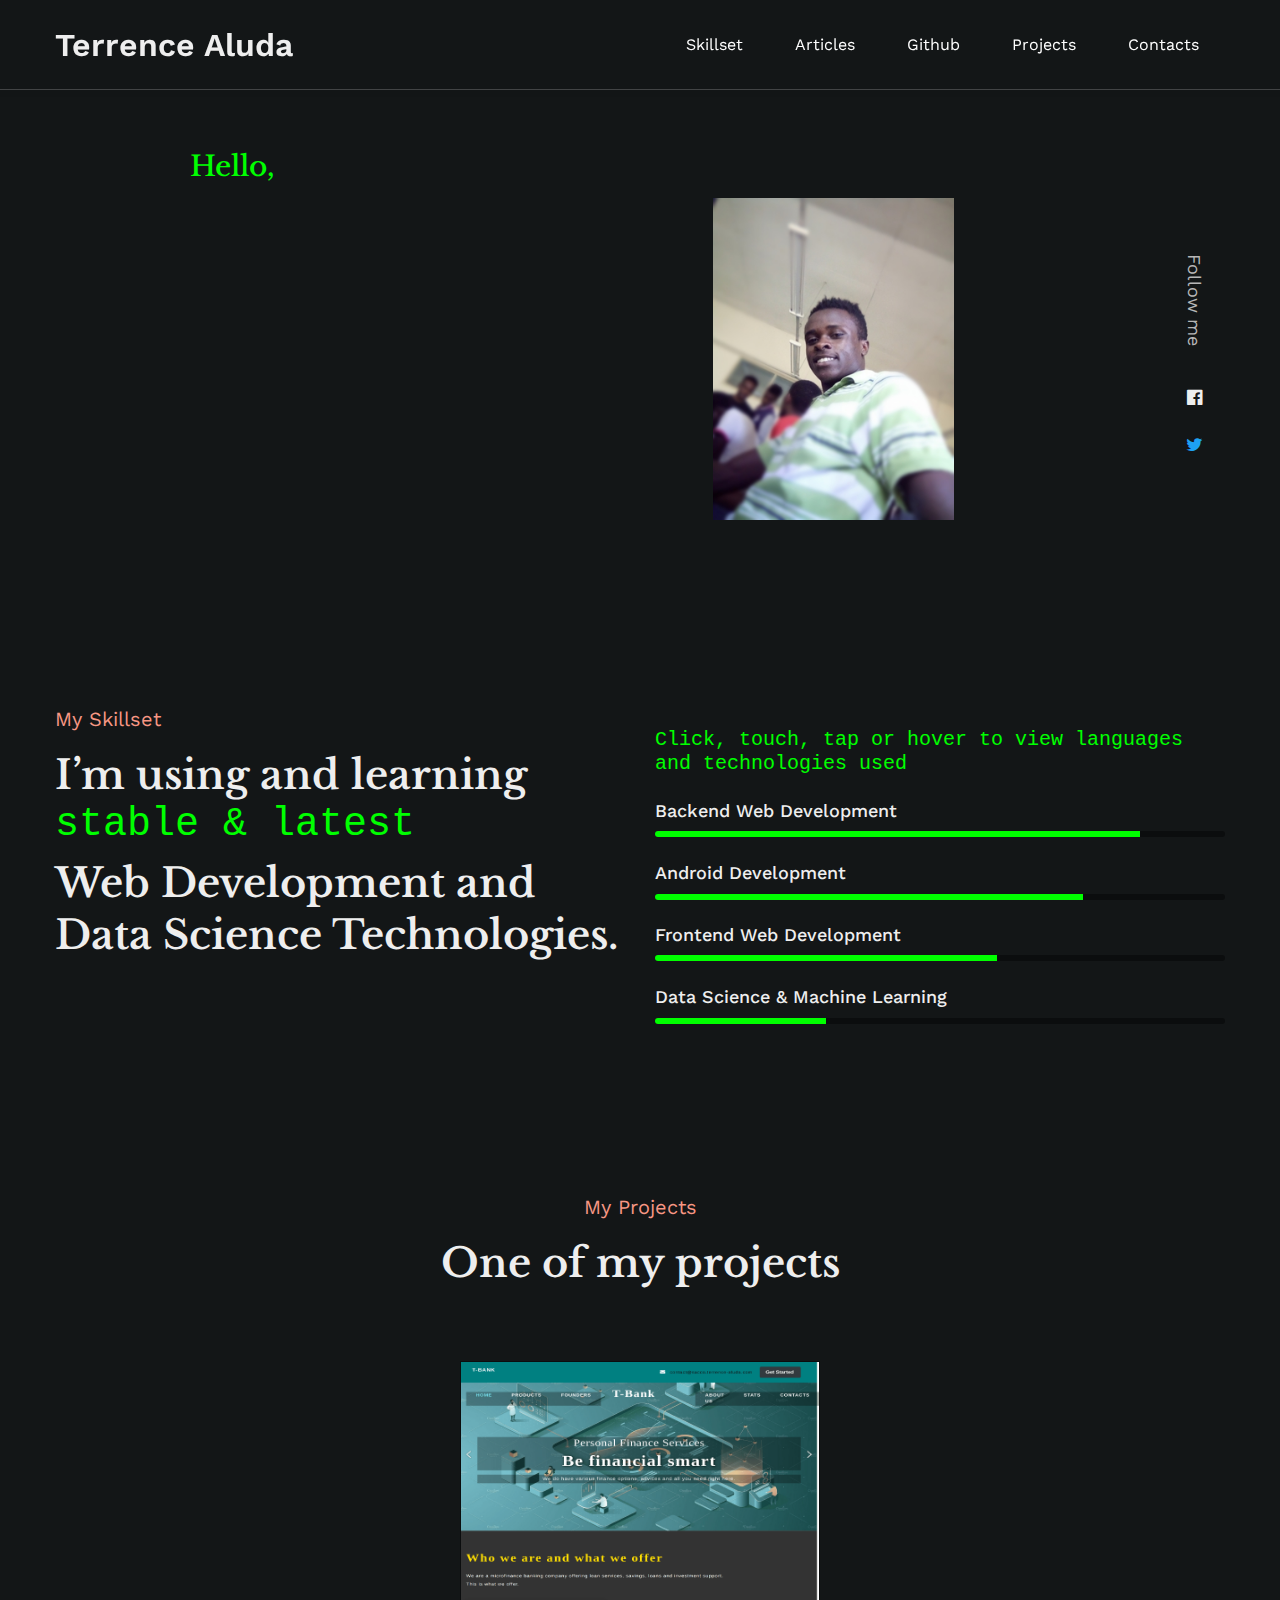
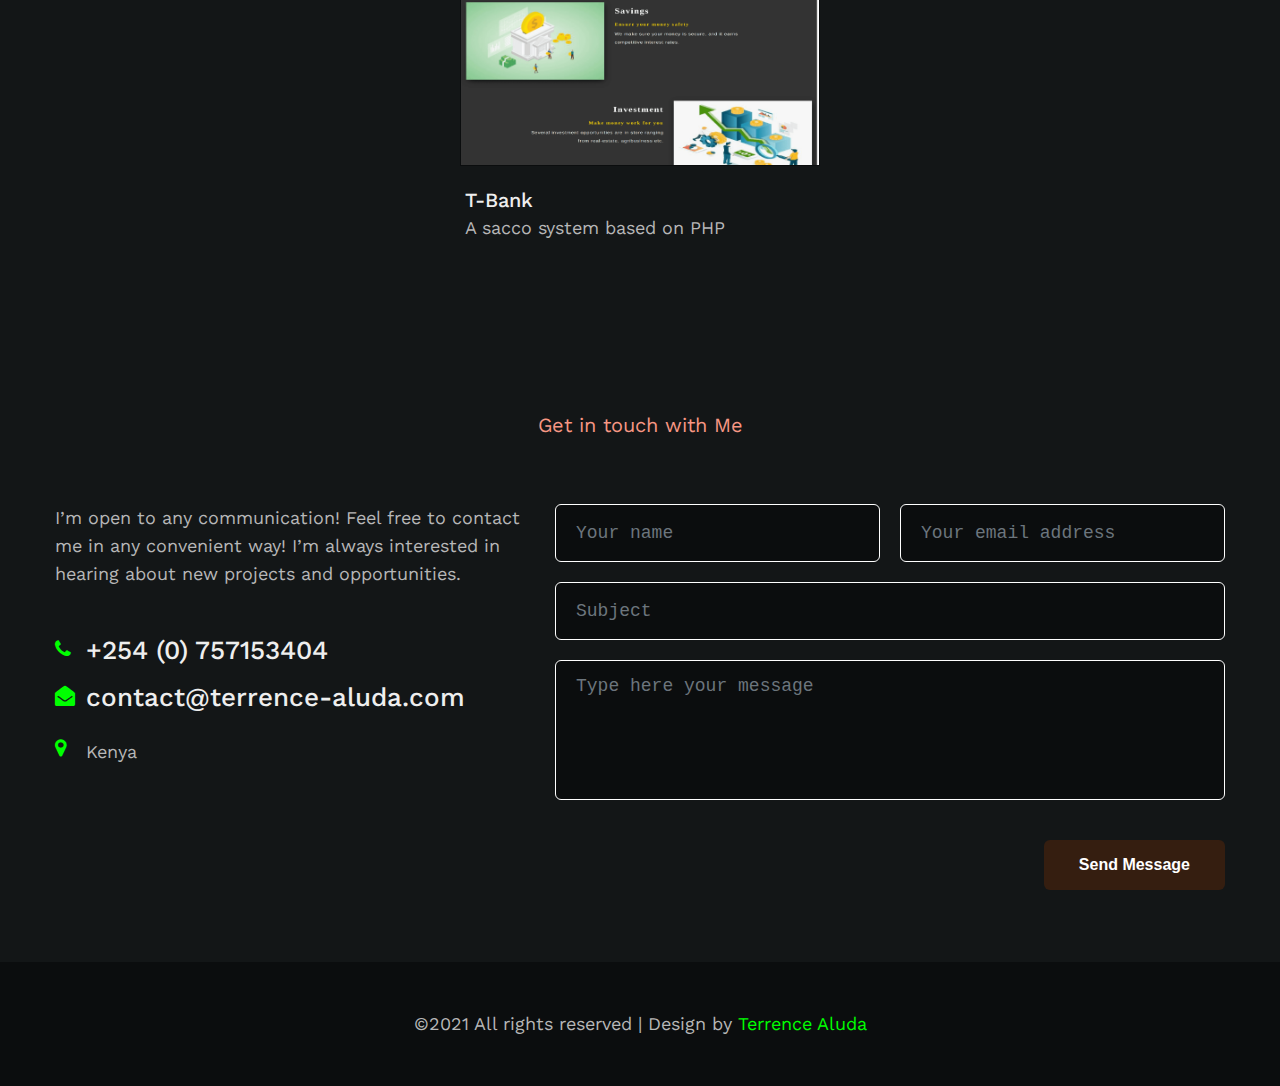
==== commit 71c4e08c: "returned portfolio" ====
--- a/portfolio/index.html
+++ b/portfolio/index.html
@@ -49,9 +49,9 @@
           <li class="nav-item @@c__active">
             <a class="first-link" href="https://github.com/Agusioma">Github</a>
           </li>
-          <!--<li class="nav-item @@c__active">
+          <li class="nav-item @@c__active">
             <a class="first-link" href="#proj">Projects</a>
-          </li>-->
+          </li>
           <li class="nav-item @@c__active">
             <a class="first-link" href="#contact">Contacts</a>
           </li>          
@@ -185,7 +185,7 @@
         </div>
     </div>
 </section>
-<!--
+
 <section class="portflioblock" id="proj">
     <div class="midd-w3 py-5">
             <div class="contact-heading text-center mb-5">
@@ -209,7 +209,7 @@
        </div>
     </div>
 </section>
--->
+
 <!-- //home page about section -->
 
 <!-- home page about section -->
@@ -333,7 +333,7 @@
 
         $(document).ready(function(){
 
-        	$('#test1').tooltip({title: "<span><strong>Languages</strong></span><ul><li>1. PhP</li><li>2. SQL</li></ul><span><strong> Technologies</strong></span><ul><li>1. Laravel</li><li>2. REST</li><li>3. MySQL</li></ul>", html: true, placement: "bottom"});
+        	$('#test1').tooltip({title: "<span><strong>Languages</strong></span><ul><li>1. PHP</li><li>2. SQL</li></ul><span><strong> Technologies</strong></span><ul><li>1. Laravel</li><li>2. REST</li><li>3. MySQL</li></ul>", html: true, placement: "bottom"});
         	$('#test2').tooltip({title: "<span><strong>Languages</strong></span><ul><li>1. HTML</li><li>2. CSS</li><li>3. JavaScript</li></ul><span><strong> Technologies</strong></span><ul><li>1. Bootstrap</li><li>2. jQuery</li></ul>", html: true, placement: "bottom"});
         	$('#test3').tooltip({title: "<span><strong>Languages</strong></span><ul><li>1. Python</li></ul><span><strong> Technologies</strong></span><ul><li>1. Numpy</li><li>2. Pandas</li><li>3. Matplotlib</li><li>4. Scikit-Learn</li></ul>", html: true, placement: "bottom"});
           $('#test4').tooltip({title: "<span><strong>Languages</strong></span><ul><li>1. Java</li></ul><span><strong>", html: true, placement: "bottom"});          
@@ -444,9 +444,7 @@
     })
   })
 </script>
-<!-- //script for portfolio slider -->
-
-<!-- script for featured posts blog slider -->
+
 <script>
   $(document).ready(function () {
     $('.owl-testimonial').owlCarousel({
@@ -479,9 +477,7 @@
     })
   })
 </script>
-<!-- //script for featured posts blog slider -->
-
-<!-- script for banner typing text -->
+
 <script>
 function autoType(elementClass, typingSpeed, timeout) {
     var thhis = $(elementClass);
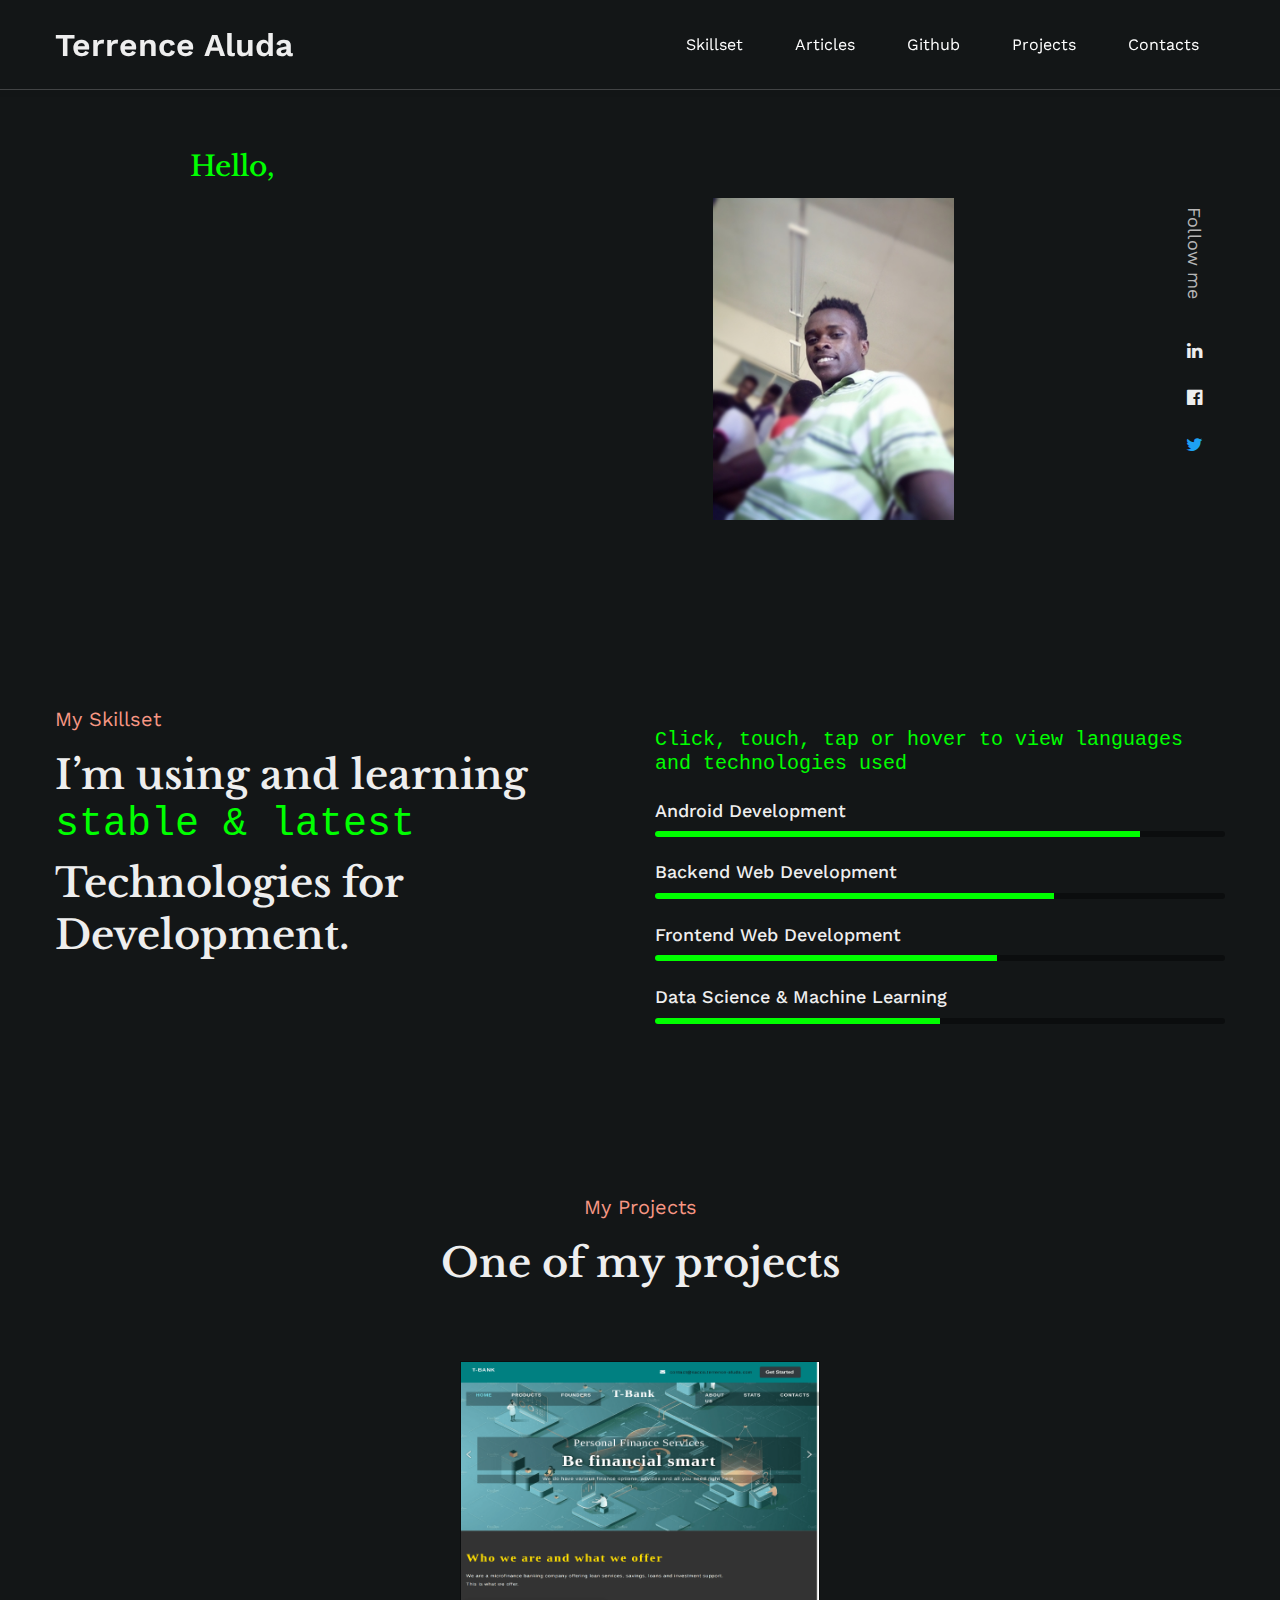
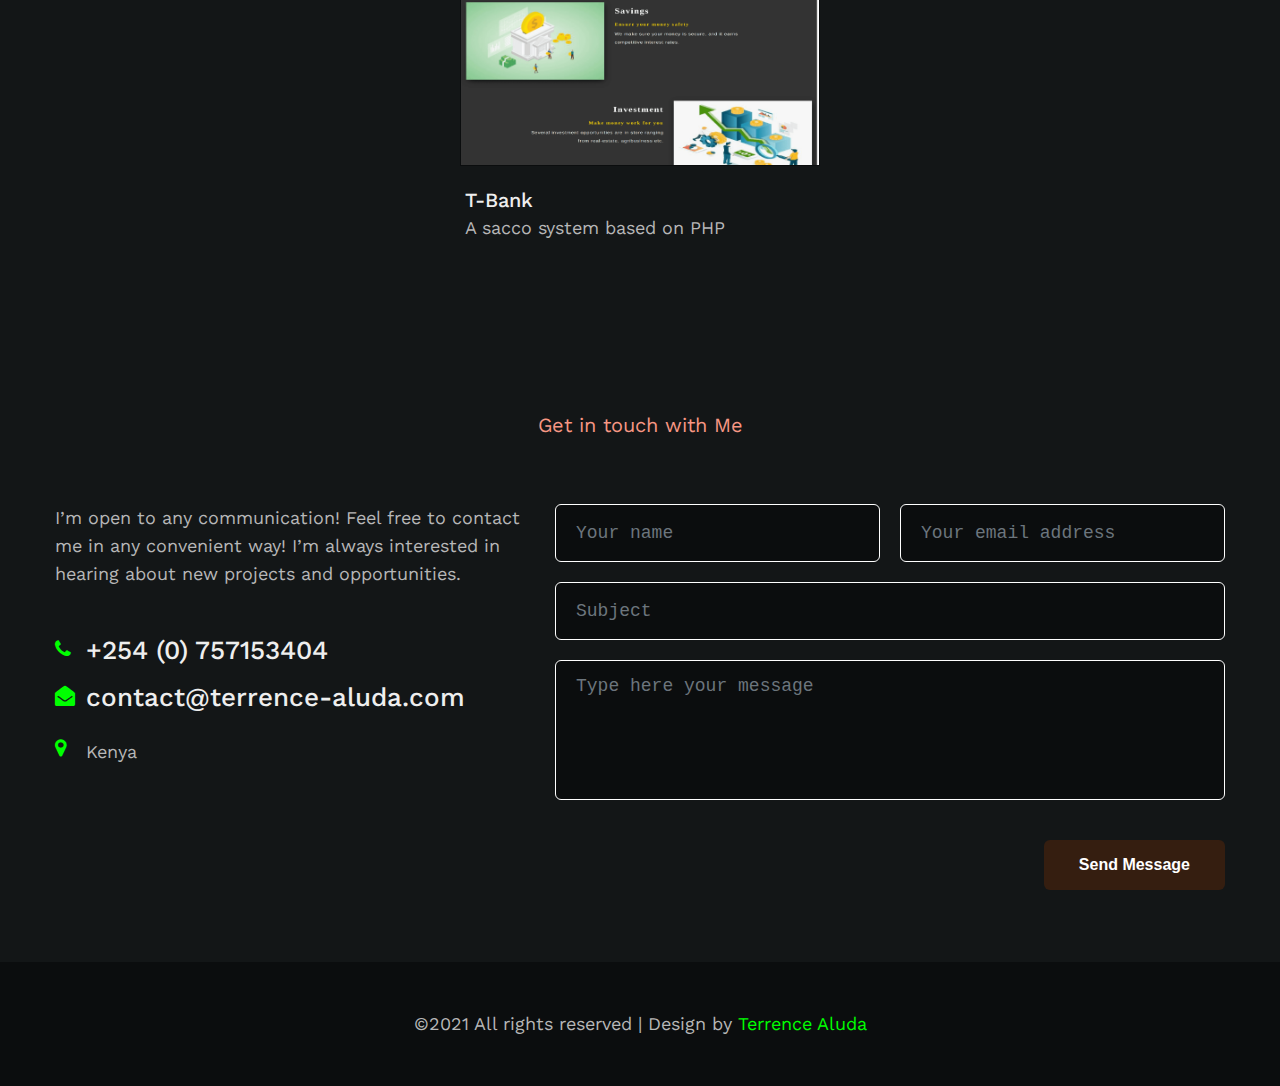
==== commit 9c03fbea: "stylings" ====
--- a/portfolio/index.html
+++ b/portfolio/index.html
@@ -128,6 +128,7 @@
             </div>
             <ul class="follow-social">
                 <li><p>Follow me </p></li>
+                <li><a href="https://www.linkedin.com/in/terrence-aluda-889192223/"><span class="fa fa-linkedin"></span></a></li>
                 <li><a href="https://www.facebook.com/terrence.aluda/"><span class="fa fa-facebook-official"></span></a></li>
                 <li><a href="https://twitter.com/terrence_AA"><span class="fa fa-twitter"></span></a></li>
             </ul>
@@ -144,26 +145,26 @@
 
                 <div class="col-lg-6 mt-lg-0 mt-md-5 mt-4">
                     <span class="text">My Skillset</span>
-                    <h3 class="title-big">I’m using and learning <p class="h1" style="font-family: courier,monospace; color: #00ff00">stable & latest</p> Web Development and Data Science Technologies.</h3>
+                    <h3 class="title-big">I’m using and learning <p class="h1" style="font-family: courier,monospace; color: #00ff00">stable & latest</p> Technologies for Development.</h3>
                 </div>
                 <div class="col-lg-6 mt-lg-0 mt-md-5 mt-4">
                   <br>
                   		<h5 style="font-family: courier,monospace; color: #00ff00">Click, touch, tap or hover to view languages and technologies used</h5>
                   <br>
+                      <div class="progress-info mb-0" id="test4" data-toggle='tooltip'>
+                            <h6 class="progress-tittle">Android Development</h6>
+                            <div class="progress">
+                                <div class="progress-bar progress-bar-striped" role="progressbar" style="width: 85%; background-color: #00ff00" aria-valuenow="50" aria-valuemin="0" aria-valuemax="100">
+                                </div>
+                            </div>
+                        </div><br>
                         <div class="progress-info" id="test1" data-toggle='tooltip'>
                             <h6 class="progress-tittle">Backend Web Development</h6>
                             <div class="progress">
-                                <div class="progress-bar " role="progressbar" style="width: 85%; background-color: #00ff00" aria-valuenow="85" aria-valuemin="0" aria-valuemax="100">
+                                <div class="progress-bar " role="progressbar" style="width: 70%; background-color: #00ff00" aria-valuenow="85" aria-valuemin="0" aria-valuemax="100">
                                 </div>
                             </div>
                         </div>
-                        <div class="progress-info mb-0" id="test4" data-toggle='tooltip'>
-                            <h6 class="progress-tittle">Android Development</h6>
-                            <div class="progress">
-                                <div class="progress-bar progress-bar-striped" role="progressbar" style="width: 75%; background-color: #00ff00" aria-valuenow="50" aria-valuemin="0" aria-valuemax="100">
-                                </div>
-                            </div>
-                        </div><br>
                         <div class="progress-info" id="test2" data-toggle='tooltip'>
                             <h6 class="progress-tittle">Frontend Web Development
                             </h6>
@@ -175,7 +176,7 @@
                         <div class="progress-info mb-0" id="test3" data-toggle='tooltip'>
                             <h6 class="progress-tittle">Data Science & Machine Learning</h6>
                             <div class="progress">
-                                <div class="progress-bar progress-bar-striped" role="progressbar" style="width: 30%; background-color: #00ff00" aria-valuenow="50" aria-valuemin="0" aria-valuemax="100">
+                                <div class="progress-bar progress-bar-striped" role="progressbar" style="width: 50%; background-color: #00ff00" aria-valuenow="50" aria-valuemin="0" aria-valuemax="100">
                                 </div>
                             </div>
                         </div><br>
--- a/portfolio/assets/css/style-starter.css
+++ b/portfolio/assets/css/style-starter.css
@@ -7258,7 +7258,9 @@
   text-rendering: auto;
   -webkit-font-smoothing: antialiased;
   -moz-osx-font-smoothing: grayscale; }
-
+.fa:hover{
+  color: #00ff00;
+}
 /* makes the font 33% larger relative to the icon container */
 .fa-lg {
   font-size: 1.33333em;
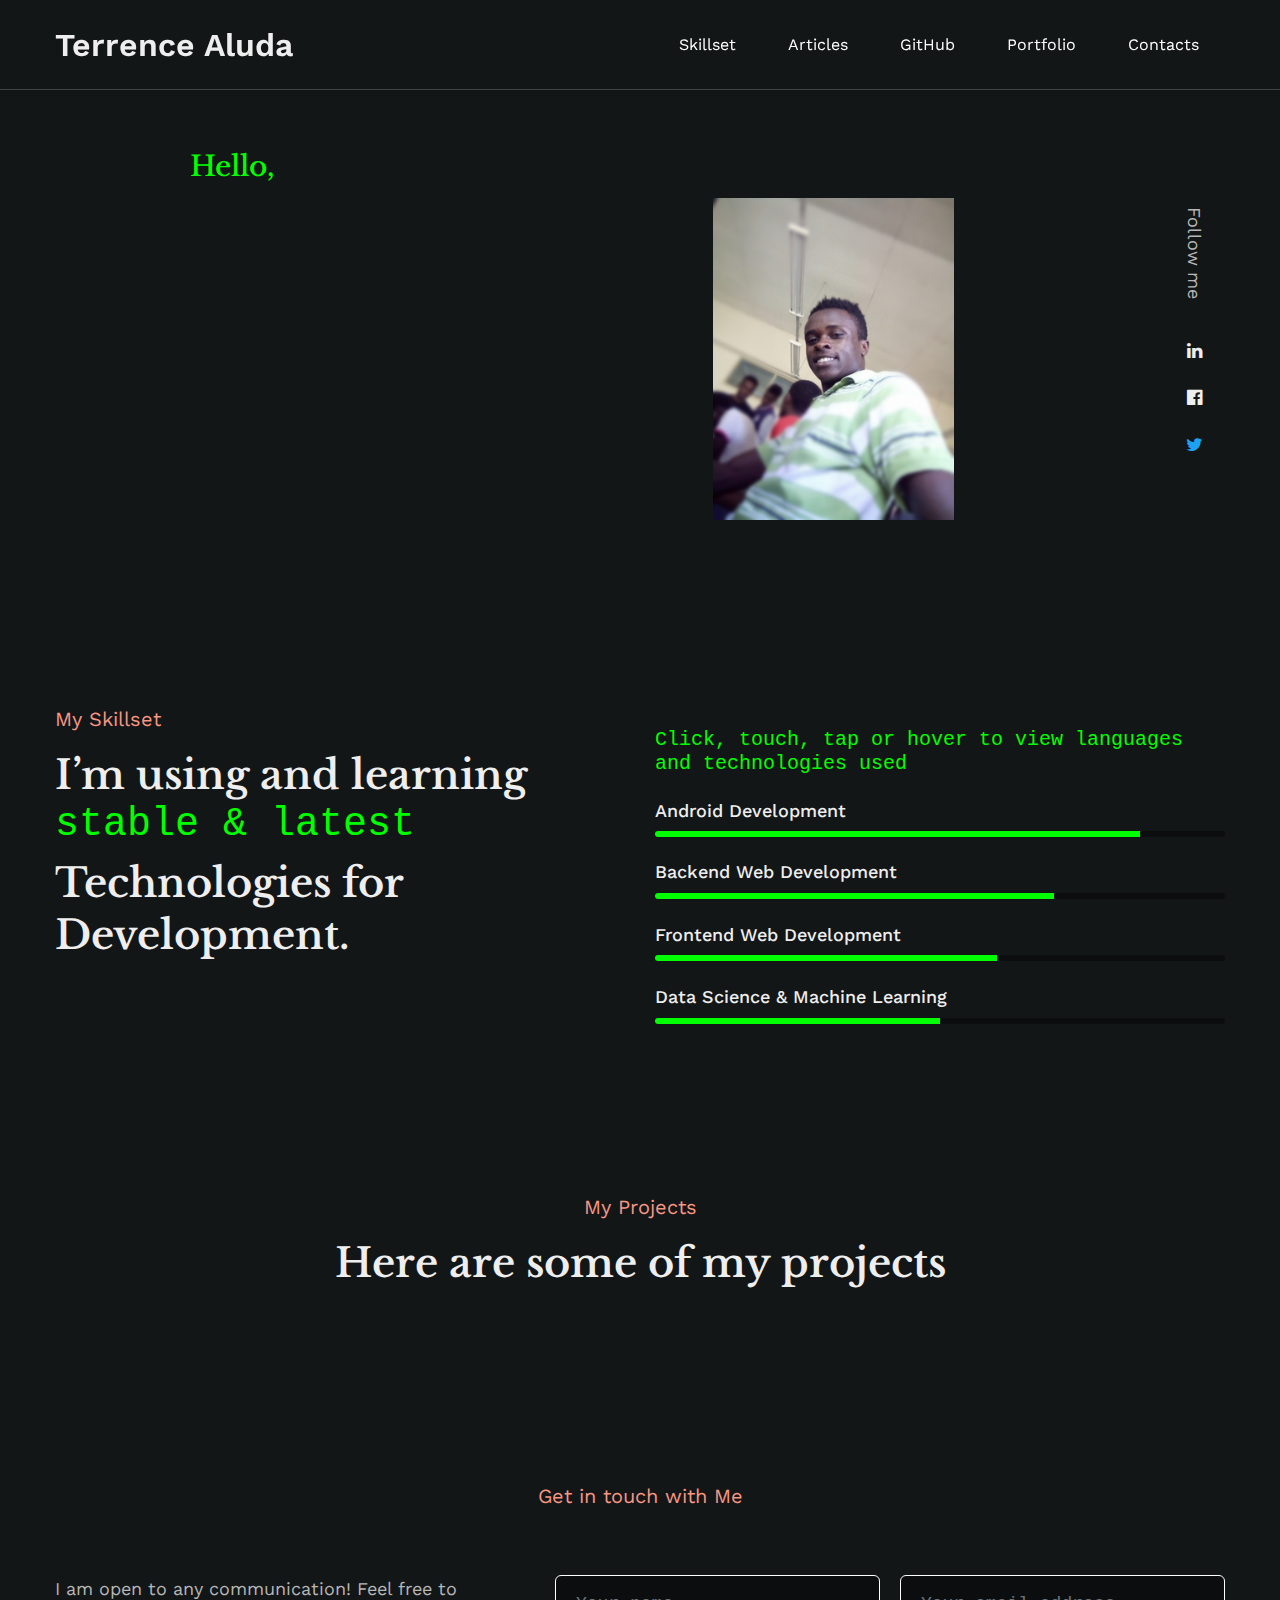
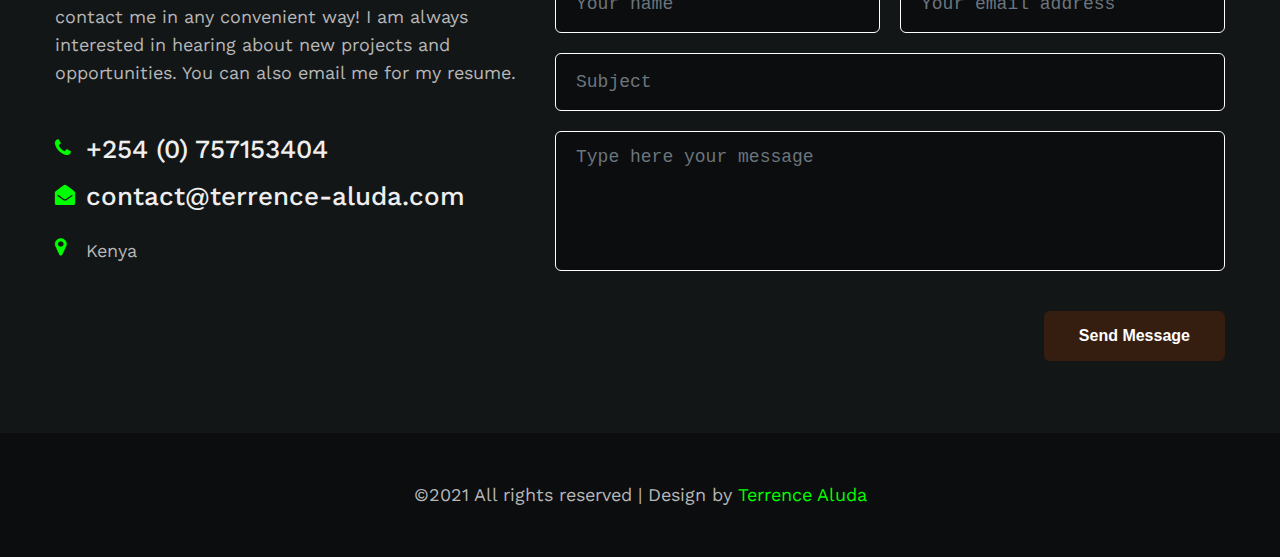
==== commit b479080f: "portfolio slider" ====
--- a/portfolio/index.html
+++ b/portfolio/index.html
@@ -28,7 +28,7 @@
       <a href="https://dev.to/agusioma">
   <i class="fab fa-dev" title="agusioma's DEV Community Profile"></i>
 </a>
-      <!-- if logo is image enable this   
+      <!-- if logo is image enable this
         <a class="navbar-brand" href="#index.html">
             <img src="image-path" alt="Your logo" title="Your logo" style="height:35px;" />
         </a> -->
@@ -44,17 +44,17 @@
             <a class="first-link"  href="#skills">Skillset </a>
           </li>
           <li class="nav-item @@portfolio__active">
-            <a class="first-link" href="https://www.section.io/engineering-education/authors/terrence-aluda/">Articles</a>
+            <a class="first-link" target="_blank" href="https://www.section.io/engineering-education/authors/terrence-aluda/">Articles</a>
           </li>
           <li class="nav-item @@c__active">
-            <a class="first-link" href="https://github.com/Agusioma">Github</a>
+            <a class="first-link" target="_blank" href="https://github.com/Agusioma">GitHub</a>
           </li>
           <li class="nav-item @@c__active">
-            <a class="first-link" href="#proj">Projects</a>
+            <a class="first-link" href="#proj">Portfolio</a>
           </li>
           <li class="nav-item @@c__active">
             <a class="first-link" href="#contact">Contacts</a>
-          </li>          
+          </li>
         </ul>
       </div>
 
@@ -71,7 +71,7 @@
       </div>
     -->
 
-      <!-- toggle switch for light and dark theme 
+      <!-- toggle switch for light and dark theme
       <div class="mobile-position ml-lg-2">
         <nav class="navigation">
           <div class="theme-switch-wrapper">
@@ -108,16 +108,16 @@
                 <div id="div02" class="type-js-ii"><div class="text-js" style=" color: white; height: auto;  font-family: courier, monospace">
                   A Computer Technology student at the Jomo Kenyatta University of Agriculture and Technology(JKUAT), Kenya.
                 </div>
-                </div><br>                
+                </div><br>
                 <div id="div03" class="type-js-iii"><div class="text-js" style=" color: white; height: auto; font-family: courier, monospace">Skilled in Application Development.
                 </div>
                 </div><br>
                 <div id="div04" class="type-js-iv"><div class="text-js" style=" color: white; height: auto; font-family: courier, monospace">Currently learning about Data Science & Machine Learning.
                 </div>
-                </div><br>                
+                </div><br>
                 <div id="div05" class="type-js-v"><div class="text-js" style=" color: white; height: auto; font-family: courier, monospace">I generally have a passion for Artificial Intelligence.
                 </div>
-                </div>                
+                </div>
               </div>
               <div class="col-md-7">
               <div class="row">
@@ -181,7 +181,7 @@
                             </div>
                         </div><br>
                     </div>
-                </div>               
+                </div>
             </div>
         </div>
     </div>
@@ -191,23 +191,41 @@
     <div class="midd-w3 py-5">
             <div class="contact-heading text-center mb-5">
                 <span class="text">My Projects</span>
-                <h3 class="title-big">One of my projects</h3>
-            </div>      
-        <div class="container py-lg-4 py-md-3 d-flex justify-content-center">
-            <div class="row col-md-4">
+                <h3 class="title-big">Here are some of my projects</h3>
+            </div>
+        <div id="owl-portfolio" class="container owl-carousel owl-theme mb-4">
+            <div class="row col-md-12 d-flex justify-content-center">
+                <div class="row col-md-4">
                 <div  class="item">
                     <div  class="portfolio-content">
-                        <a href="https://sacco.terrence-aluda.com/" class="grid-anchor">
-                            <img src="assets/images/saccoscreen.png" style="border-radius: 0px" class="img-fluid" alt="" />
+                        <a href="https://github.com/Agusioma/t-bank-app" class="grid-anchor">
+                            <img src="assets/images/dash_light.png" style="border-radius: 0px" class="img-fluid" alt="" />
                             <div class="template-info">
-                                <h3>T-Bank</h3>
-                                <p class="description">A sacco system based on PHP</p>
+                                <h3>T-Bank App(Android)</h3>
+                                <p class="description">A mini-banking app made using Java. It will be uploaded to PlayStore soon</p>
                             </div>
                         </a>
                     </div>
                 </div>
-            </div>
-       </div>
+              </div>
+            </div>
+            <div class="row col-md-12 d-flex justify-content-center">
+                <div class="row col-md-4">
+             <div  class="item">
+                 <div  class="portfolio-content">
+                     <a href="https://sacco.terrence-aluda.com/" class="grid-anchor">
+                         <img src="assets/images/saccoscreen.png" style="border-radius: 0px" class="img-fluid" alt="" />
+                         <div class="template-info">
+                             <h3>T-Bank Web</h3>
+                             <p class="description">A sacco system based on PHP</p>
+                         </div>
+                     </a>
+                 </div>
+               </div>
+             </div>
+           </div>
+      </div>
+
     </div>
 </section>
 
@@ -235,8 +253,8 @@
             </div>
             <div class="row mt-md-5 mt-4 pt-lg-3">
                 <div class="col-lg-5">
-                    <p>I’m open to any communication! Feel free to contact me in any convenient way!
-                        I’m always interested in hearing about new projects and opportunities.
+                    <p>I am open to any communication! Feel free to contact me in any convenient way!
+                         I am always interested in hearing about new projects and opportunities. You can also email me for my resume.
                     </p>
                     <ul class="address mt-md-5 mt-4">
                         <li class="mb-3">
@@ -260,7 +278,7 @@
                                 required="true">
                         </div>
                         <div class="twice">
-                            <input type="text" style="color: white; font-family: courier; border-color: white" class="form-control" 
+                            <input type="text" style="color: white; font-family: courier; border-color: white" class="form-control"
                                 placeholder="Subject" id="sub01" required="true">
                         </div>
                         <textarea class="form-control" id="message01" style="color: white; font-family: courier; border-color: white"  placeholder="Type here your message"
@@ -289,7 +307,7 @@
 <!-- //home page contact section -->
 <div class="copyright py-sm-5 py-4 text-center">
   <div class="container">
-    <p class="copy-footer-29">&copy;2021 All rights reserved | Design by <a style="color: #00ff00" 
+    <p class="copy-footer-29">&copy;2021 All rights reserved | Design by <a style="color: #00ff00"
         href="https://www.terrence-aluda.com">Terrence Aluda</a></p>
   </div>
 </div>
@@ -337,14 +355,14 @@
         	$('#test1').tooltip({title: "<span><strong>Languages</strong></span><ul><li>1. PHP</li><li>2. SQL</li></ul><span><strong> Technologies</strong></span><ul><li>1. Laravel</li><li>2. REST</li><li>3. MySQL</li></ul>", html: true, placement: "bottom"});
         	$('#test2').tooltip({title: "<span><strong>Languages</strong></span><ul><li>1. HTML</li><li>2. CSS</li><li>3. JavaScript</li></ul><span><strong> Technologies</strong></span><ul><li>1. Bootstrap</li><li>2. jQuery</li></ul>", html: true, placement: "bottom"});
         	$('#test3').tooltip({title: "<span><strong>Languages</strong></span><ul><li>1. Python</li></ul><span><strong> Technologies</strong></span><ul><li>1. Numpy</li><li>2. Pandas</li><li>3. Matplotlib</li><li>4. Scikit-Learn</li></ul>", html: true, placement: "bottom"});
-          $('#test4').tooltip({title: "<span><strong>Languages</strong></span><ul><li>1. Java</li></ul><span><strong>", html: true, placement: "bottom"});          
+          $('#test4').tooltip({title: "<span><strong>Languages</strong></span><ul><li>1. Java</li><li>2. Kotlin</li></ul><span><strong>", html: true, placement: "bottom"});
 
         $("#btn01").click(function(event){
           event.preventDefault();
           var name = $("#name01").val();
           var email = $("#email01").val();
           var subject = $("#sub01").val();
-          var message = $("#message01").val();  
+          var message = $("#message01").val();
 
           if(!name||!email||!subject||!message||!isEmail(email)){
                   if(name&&email&&subject&&message&&!isEmail(email)){
@@ -368,14 +386,14 @@
                       $("#name01").focus();
                     });
                   }
-          }else{  
+          }else{
               $.post("/backend/mail.php",
                   {
                     nameEm: name,
                     emailTS: email,
                     subEm: subject,
                     messEm: message
-                  }, 
+                  },
                 function(result){
                   $("#toasthead").text("Success")
                   $("#toasttext").text("Your message was sent successfully")
@@ -434,11 +452,11 @@
           nav: false
         },
         568: {
-          items: 2,
+          items: 1,
           nav: false
         },
         1080: {
-          items: 3,
+          items: 1,
           nav: false
         }
       }
@@ -510,14 +528,14 @@
 
   $(document).ready(function () {
 
-    // Now to start autoTyping just call the autoType function with the 
+    // Now to start autoTyping just call the autoType function with the
     // class of outer div
-    // The second paramter is the speed between each letter is typed.  
+    // The second paramter is the speed between each letter is typed.
     autoType(".type-js", 85, 1000);
-    autoType(".type-js-ii", 85, 3500);  
-    autoType(".type-js-iii", 85, 13500);  
-    autoType(".type-js-iv", 85, 17500);   
-    autoType(".type-js-v", 85, 23500);          
+    autoType(".type-js-ii", 85, 3500);
+    autoType(".type-js-iii", 85, 13500);
+    autoType(".type-js-iv", 85, 17500);
+    autoType(".type-js-v", 85, 23500);
   });
 </script>
 <!-- //script for banner typing text -->
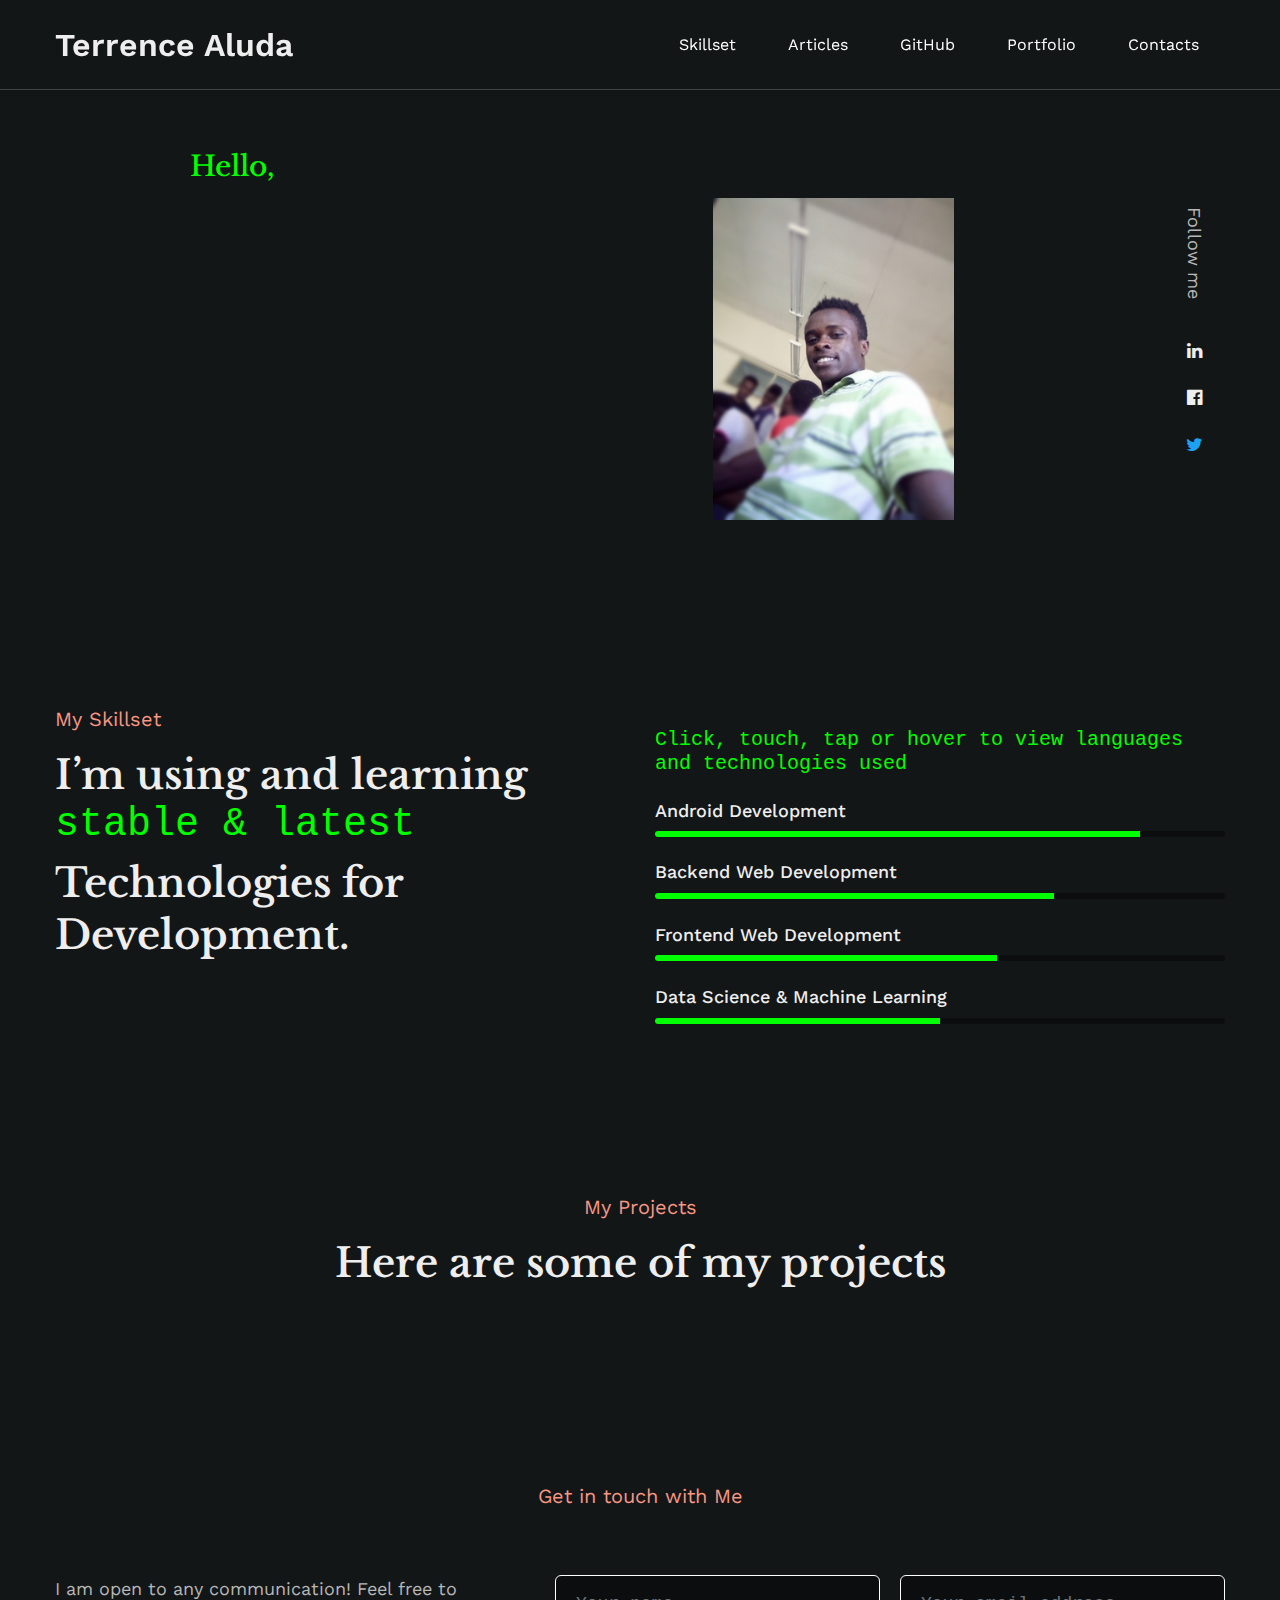
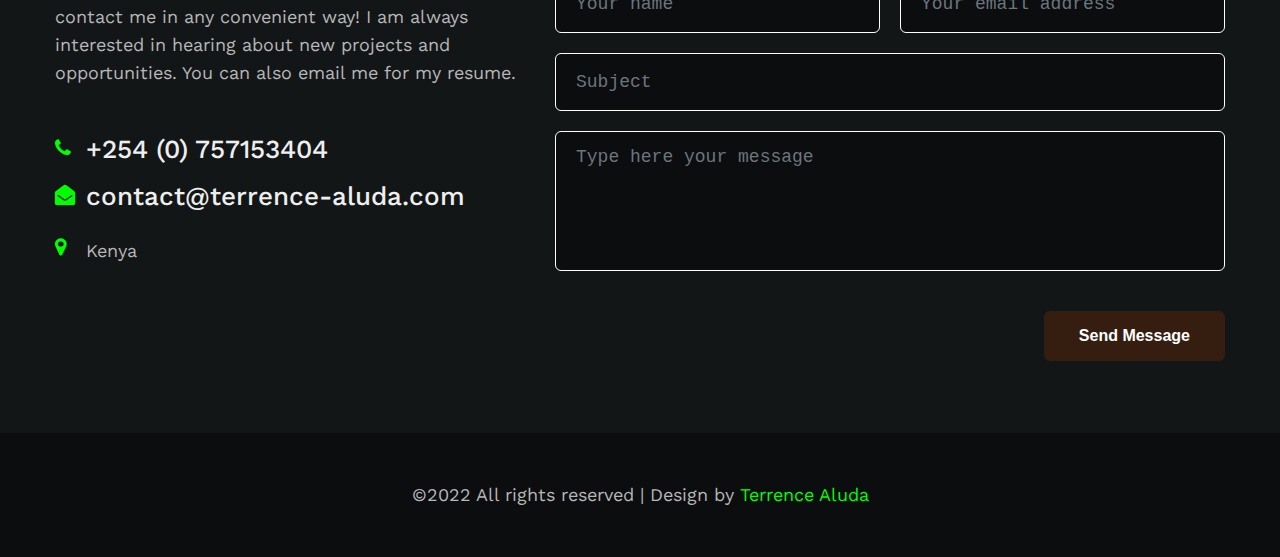
==== commit 15550cb1: "copyright year" ====
--- a/portfolio/index.html
+++ b/portfolio/index.html
@@ -202,7 +202,7 @@
                             <img src="assets/images/dash_light.png" style="border-radius: 0px" class="img-fluid" alt="" />
                             <div class="template-info">
                                 <h3>T-Bank App(Android)</h3>
-                                <p class="description">A mini-banking app made using Java. It will be uploaded to PlayStore soon</p>
+                                <p class="description">A mini-banking app made using Java and served by a Laravel backend. It will be uploaded to PlayStore soon.</p>
                             </div>
                         </a>
                     </div>
@@ -307,7 +307,7 @@
 <!-- //home page contact section -->
 <div class="copyright py-sm-5 py-4 text-center">
   <div class="container">
-    <p class="copy-footer-29">&copy;2021 All rights reserved | Design by <a style="color: #00ff00"
+    <p class="copy-footer-29">&copy;2022 All rights reserved | Design by <a style="color: #00ff00"
         href="https://www.terrence-aluda.com">Terrence Aluda</a></p>
   </div>
 </div>
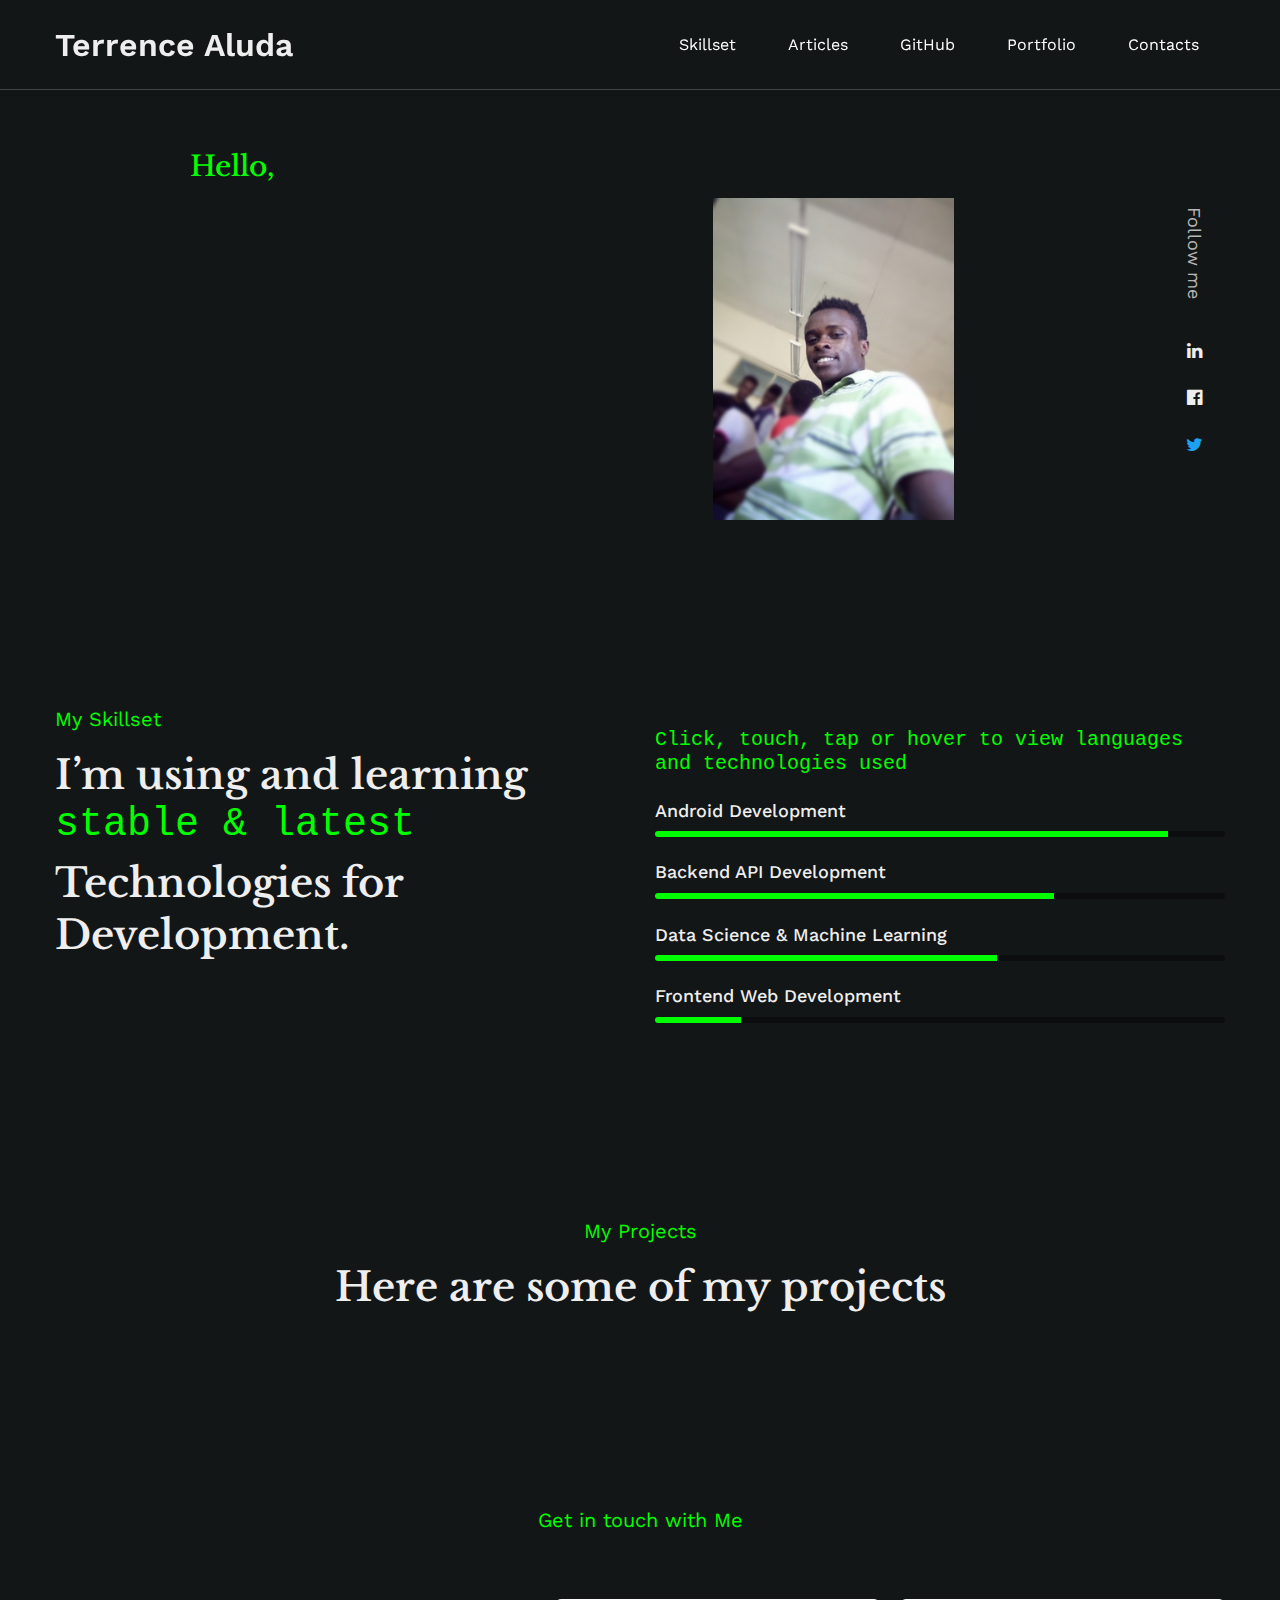
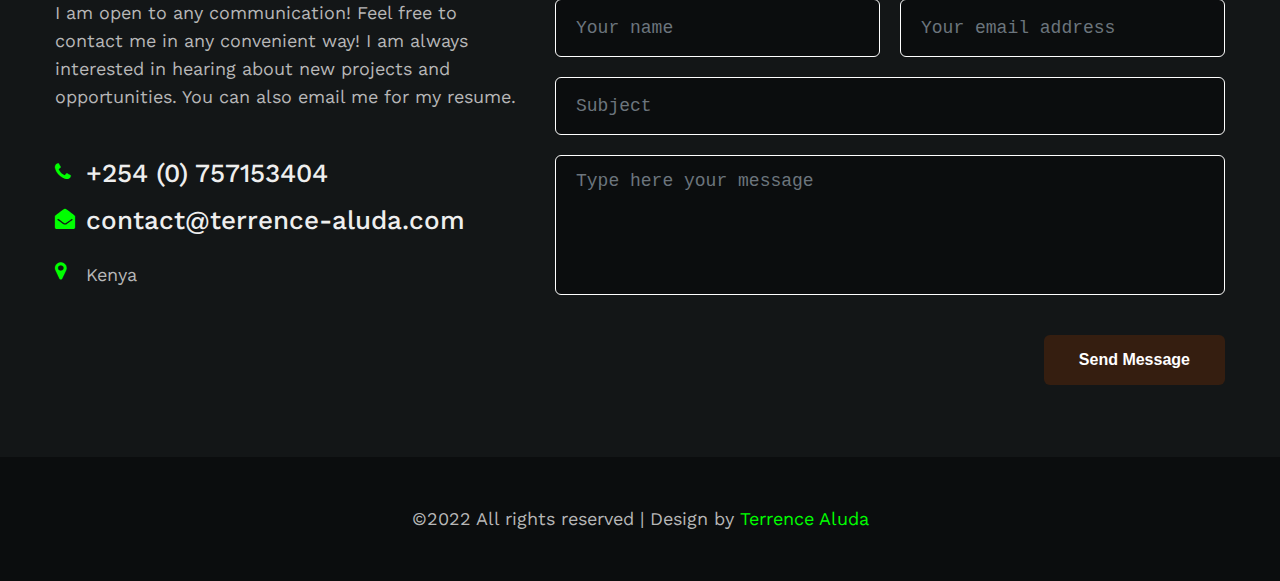
==== commit ad29e58a: "updates" ====
--- a/portfolio/index.html
+++ b/portfolio/index.html
@@ -128,9 +128,9 @@
             </div>
             <ul class="follow-social">
                 <li><p>Follow me </p></li>
-                <li><a href="https://www.linkedin.com/in/terrence-aluda-889192223/"><span class="fa fa-linkedin"></span></a></li>
-                <li><a href="https://www.facebook.com/terrence.aluda/"><span class="fa fa-facebook-official"></span></a></li>
-                <li><a href="https://twitter.com/terrence_AA"><span class="fa fa-twitter"></span></a></li>
+                <li><a href="https://www.linkedin.com/in/terrence-aluda-889192223/" target="_blank"><span class="fa fa-linkedin"></span></a></li>
+                <li><a href="https://www.facebook.com/terrence.aluda/" target="_blank"><span class="fa fa-facebook-official"></span></a></li>
+                <li><a href="https://twitter.com/terrence_AA" target="_blank"><span class="fa fa-twitter"></span></a></li>
             </ul>
         </div>
     </div>
@@ -154,29 +154,29 @@
                       <div class="progress-info mb-0" id="test4" data-toggle='tooltip'>
                             <h6 class="progress-tittle">Android Development</h6>
                             <div class="progress">
-                                <div class="progress-bar progress-bar-striped" role="progressbar" style="width: 85%; background-color: #00ff00" aria-valuenow="50" aria-valuemin="0" aria-valuemax="100">
+                                <div class="progress-bar progress-bar-striped" role="progressbar" style="width: 90%; background-color: #00ff00" aria-valuenow="50" aria-valuemin="0" aria-valuemax="100">
                                 </div>
                             </div>
                         </div><br>
                         <div class="progress-info" id="test1" data-toggle='tooltip'>
-                            <h6 class="progress-tittle">Backend Web Development</h6>
+                            <h6 class="progress-tittle">Backend API Development</h6>
                             <div class="progress">
                                 <div class="progress-bar " role="progressbar" style="width: 70%; background-color: #00ff00" aria-valuenow="85" aria-valuemin="0" aria-valuemax="100">
-                                </div>
-                            </div>
-                        </div>
-                        <div class="progress-info" id="test2" data-toggle='tooltip'>
-                            <h6 class="progress-tittle">Frontend Web Development
-                            </h6>
-                            <div class="progress">
-                                <div class="progress-bar progress-bar-striped" role="progressbar" style="width: 60%; background-color: #00ff00" aria-valuenow="25" aria-valuemin="0" aria-valuemax="100">
                                 </div>
                             </div>
                         </div>
                         <div class="progress-info mb-0" id="test3" data-toggle='tooltip'>
                             <h6 class="progress-tittle">Data Science & Machine Learning</h6>
                             <div class="progress">
-                                <div class="progress-bar progress-bar-striped" role="progressbar" style="width: 50%; background-color: #00ff00" aria-valuenow="50" aria-valuemin="0" aria-valuemax="100">
+                                <div class="progress-bar progress-bar-striped" role="progressbar" style="width: 60%; background-color: #00ff00" aria-valuenow="50" aria-valuemin="0" aria-valuemax="100">
+                                </div>
+                            </div>
+                        </div><br>
+                        <div class="progress-info" id="test2" data-toggle='tooltip'>
+                            <h6 class="progress-tittle">Frontend Web Development
+                            </h6>
+                            <div class="progress">
+                                <div class="progress-bar progress-bar-striped" role="progressbar" style="width: 15%; background-color: #00ff00" aria-valuenow="25" aria-valuemin="0" aria-valuemax="100">
                                 </div>
                             </div>
                         </div><br>
@@ -193,7 +193,7 @@
                 <span class="text">My Projects</span>
                 <h3 class="title-big">Here are some of my projects</h3>
             </div>
-        <div id="owl-portfolio" class="container owl-carousel owl-theme mb-4">
+        <div id="owl-portfolio" class="container owl-carousel owl-theme mb-1">
             <div class="row col-md-12 d-flex justify-content-center">
                 <div class="row col-md-4">
                 <div  class="item">
@@ -352,7 +352,7 @@
 
         $(document).ready(function(){
 
-        	$('#test1').tooltip({title: "<span><strong>Languages</strong></span><ul><li>1. PHP</li><li>2. SQL</li></ul><span><strong> Technologies</strong></span><ul><li>1. Laravel</li><li>2. REST</li><li>3. MySQL</li></ul>", html: true, placement: "bottom"});
+        	$('#test1').tooltip({title: "<span><strong>Languages</strong></span><ul><li>1. PHP</li><li>2. Python</li><li>3. SQL</li></ul><span><strong> Technologies</strong></span><ul><li>1. Laravel</li><li>2. Django</li><li>3. REST</li><li>4. MySQL</li></ul>", html: true, placement: "bottom"});
         	$('#test2').tooltip({title: "<span><strong>Languages</strong></span><ul><li>1. HTML</li><li>2. CSS</li><li>3. JavaScript</li></ul><span><strong> Technologies</strong></span><ul><li>1. Bootstrap</li><li>2. jQuery</li></ul>", html: true, placement: "bottom"});
         	$('#test3').tooltip({title: "<span><strong>Languages</strong></span><ul><li>1. Python</li></ul><span><strong> Technologies</strong></span><ul><li>1. Numpy</li><li>2. Pandas</li><li>3. Matplotlib</li><li>4. Scikit-Learn</li></ul>", html: true, placement: "bottom"});
           $('#test4').tooltip({title: "<span><strong>Languages</strong></span><ul><li>1. Java</li><li>2. Kotlin</li></ul><span><strong>", html: true, placement: "bottom"});
@@ -446,6 +446,10 @@
       margin: 20,
       nav: false,
       responsiveClass: true,
+      autoplay: true,
+      autoplayTimeout: 5000,
+      autoplaySpeed: 1000,
+      autoplayHoverPause: false,
       responsive: {
         0: {
           items: 1,
@@ -472,7 +476,7 @@
       nav: true,
       responsiveClass: true,
       autoplay: false,
-      autoplayTimeout: 5000,
+      autoplayTimeout: 8000,
       autoplaySpeed: 1000,
       autoplayHoverPause: false,
       responsive: {
--- a/portfolio/assets/css/style-starter.css
+++ b/portfolio/assets/css/style-starter.css
@@ -7848,7 +7848,7 @@
   content: ""; }
 
 .fa-twitter:before {
-  content: ""; 
+  content: "";
 color: #1DA1F2; }
 
 .fa-facebook-f:before,
@@ -9914,22 +9914,22 @@
   background: var(--bg-lightgrey); }
 
 button.navbar-toggler .icon-close {
-  display: block; 
+  display: block;
 background-color: #00ff00;
 }
 
 button.navbar-toggler .icon-expand {
-  display: none; 
+  display: none;
   background-color: #00ff00;
 }
 
 button.navbar-toggler.collapsed .icon-close {
-  display: none; 
+  display: none;
 background-color: #00ff00;
    }
 
 button.navbar-toggler.collapsed .icon-expand {
-  display: block; 
+  display: block;
 background-color: #00ff00;
 }
 
@@ -10379,7 +10379,7 @@
 
 span.text {
   font-size: 20px;
-  color: var(--primary-color);
+  color: #00ff00;
   font-weight: 400;
   display: block;
   margin-bottom: 15px; }
@@ -11149,7 +11149,7 @@
 
 .owl-theme .owl-dots .owl-dot.active span,
 .owl-theme .owl-dots .owl-dot:hover span {
-  background: var(--primary-color); }
+  background: #00ff00; }
 
 @media all and (max-width: 640px) {
   .owl-dots {
@@ -11170,4 +11170,4 @@
 .first-link:hover{
   color: #00ff00;
   text-decoration: none
-}+}
